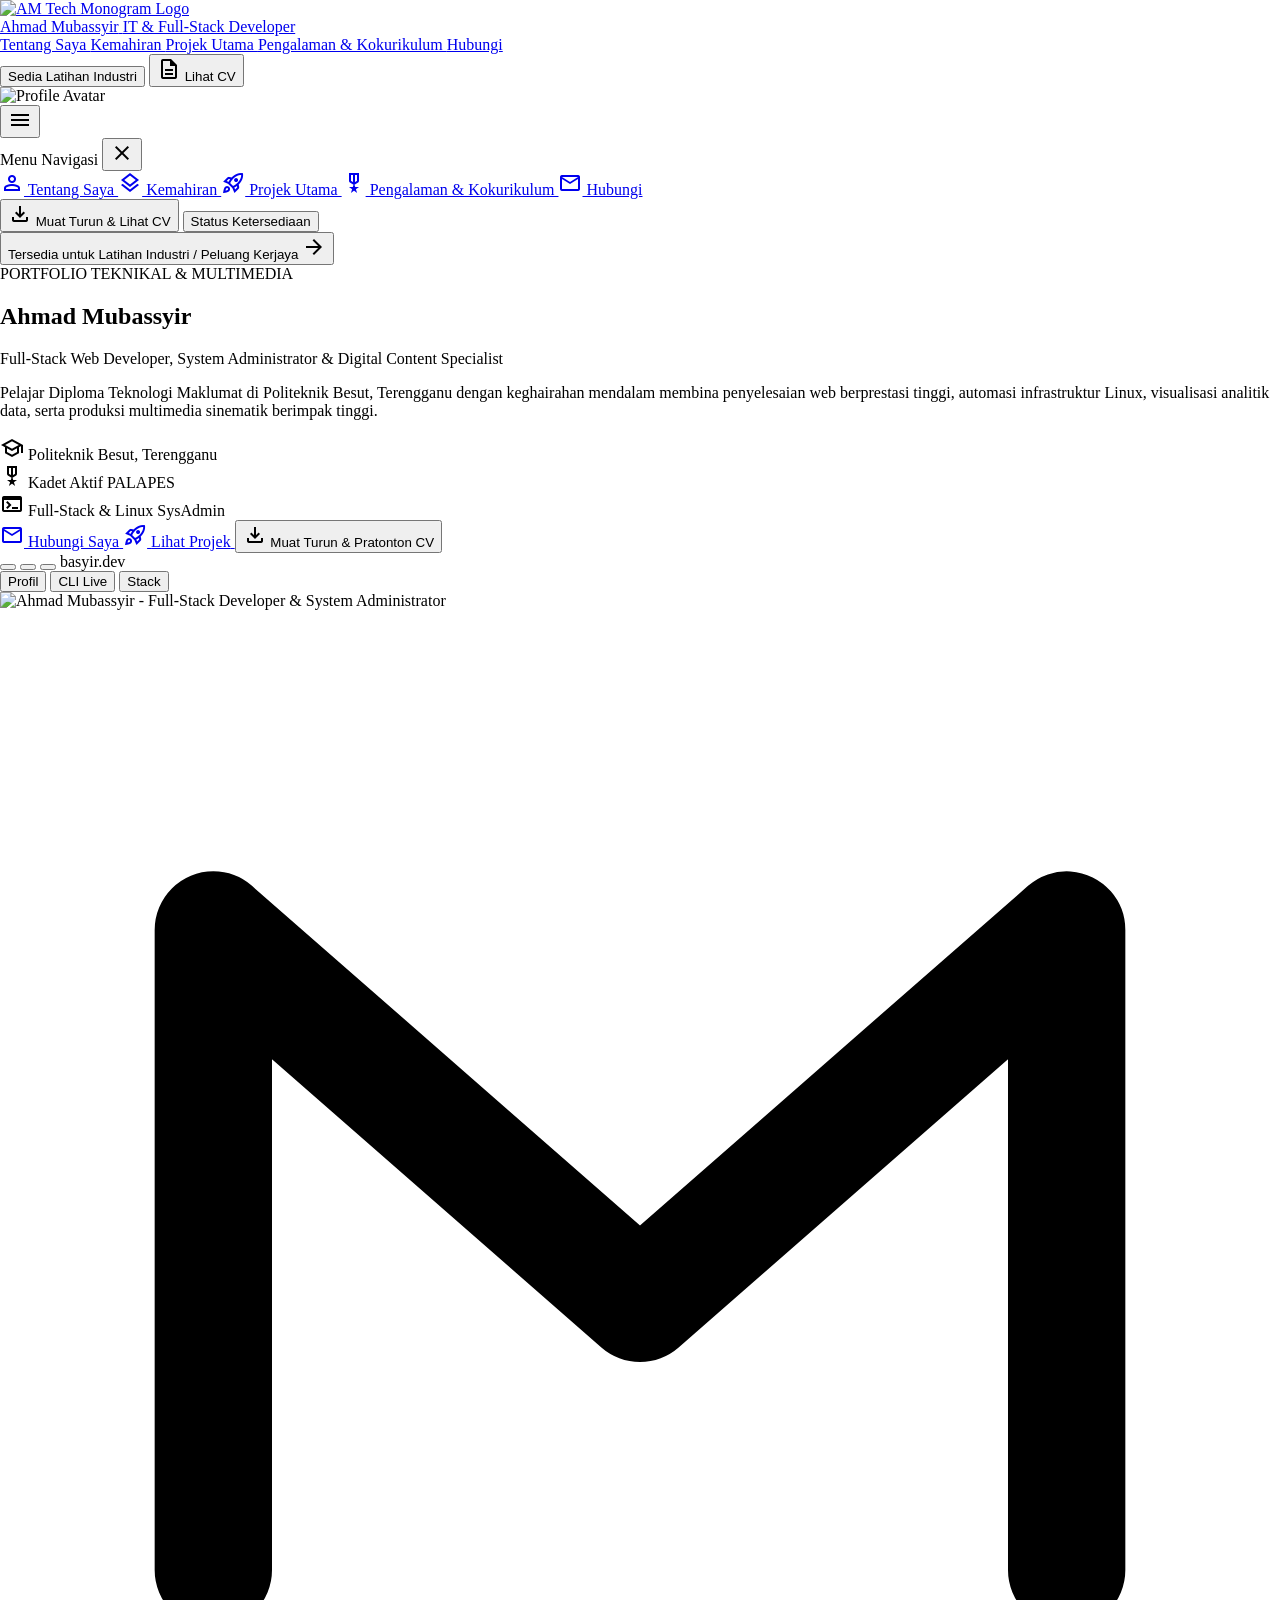
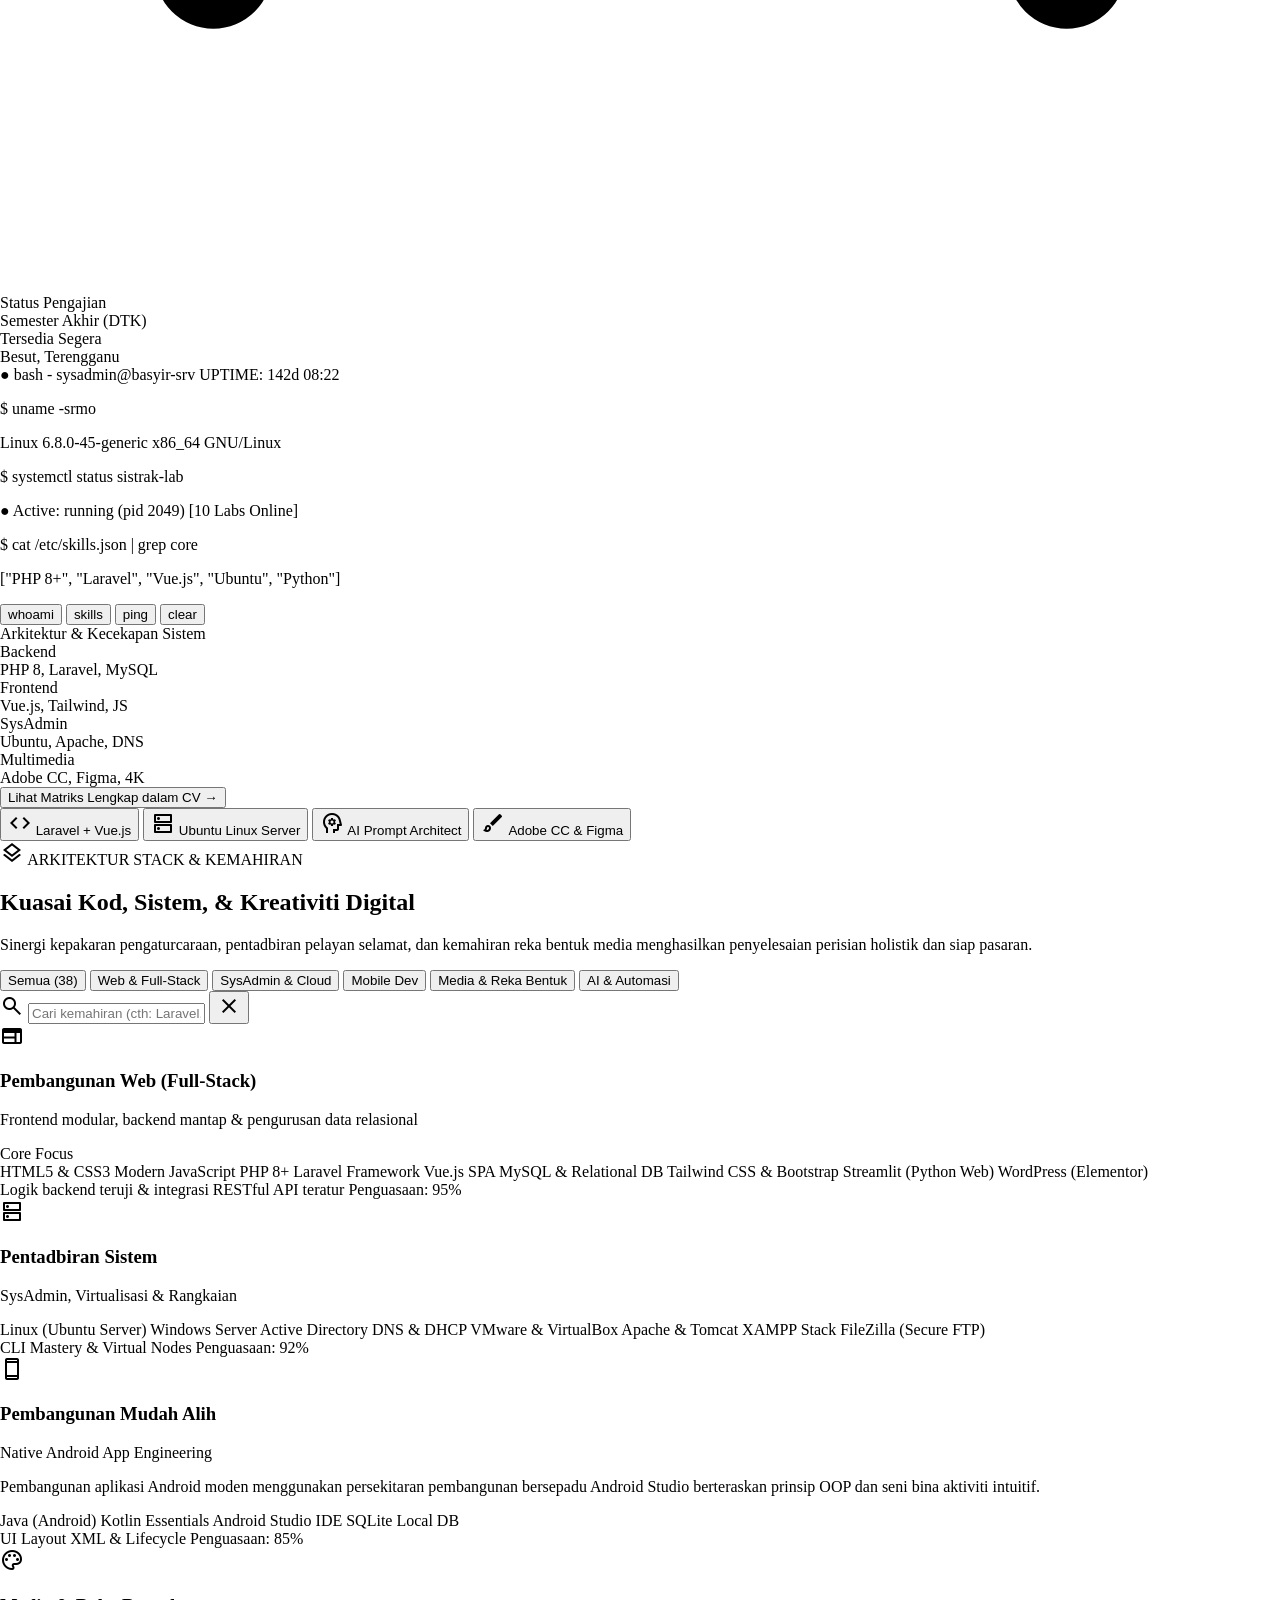
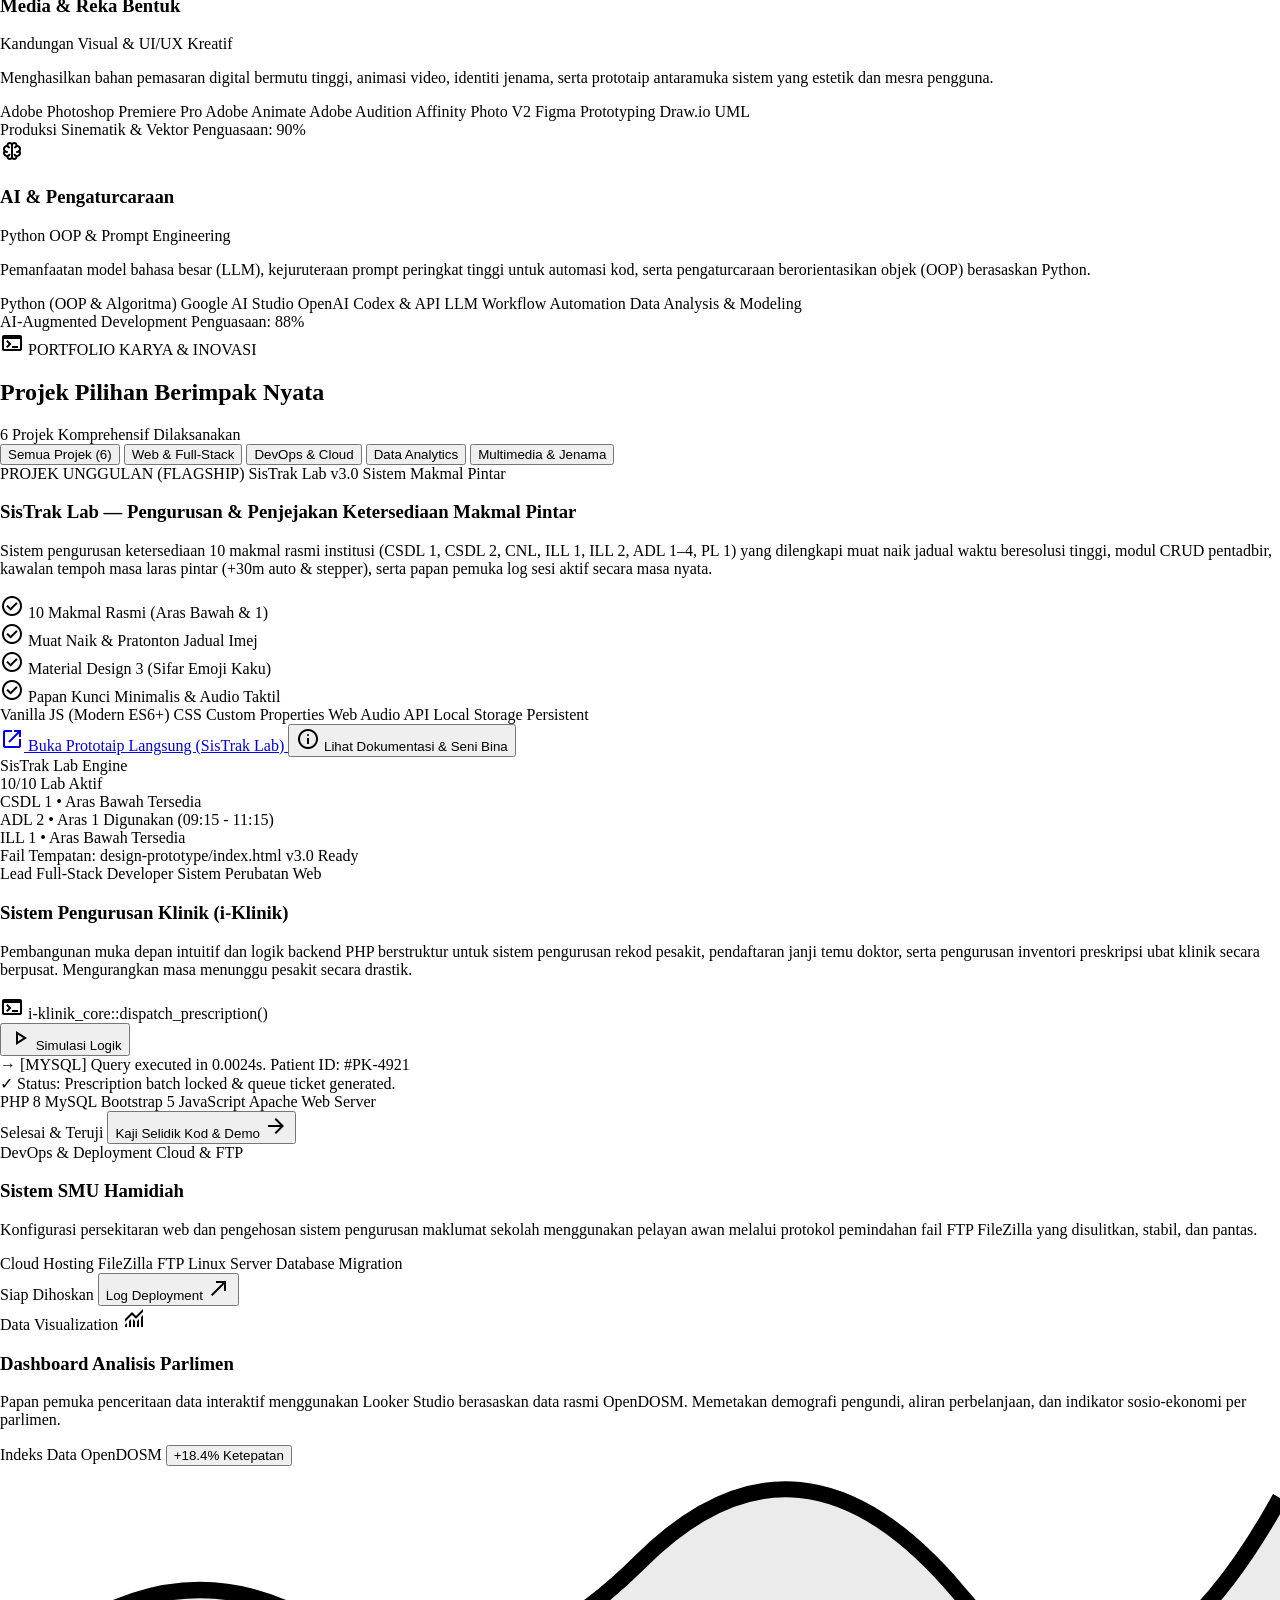
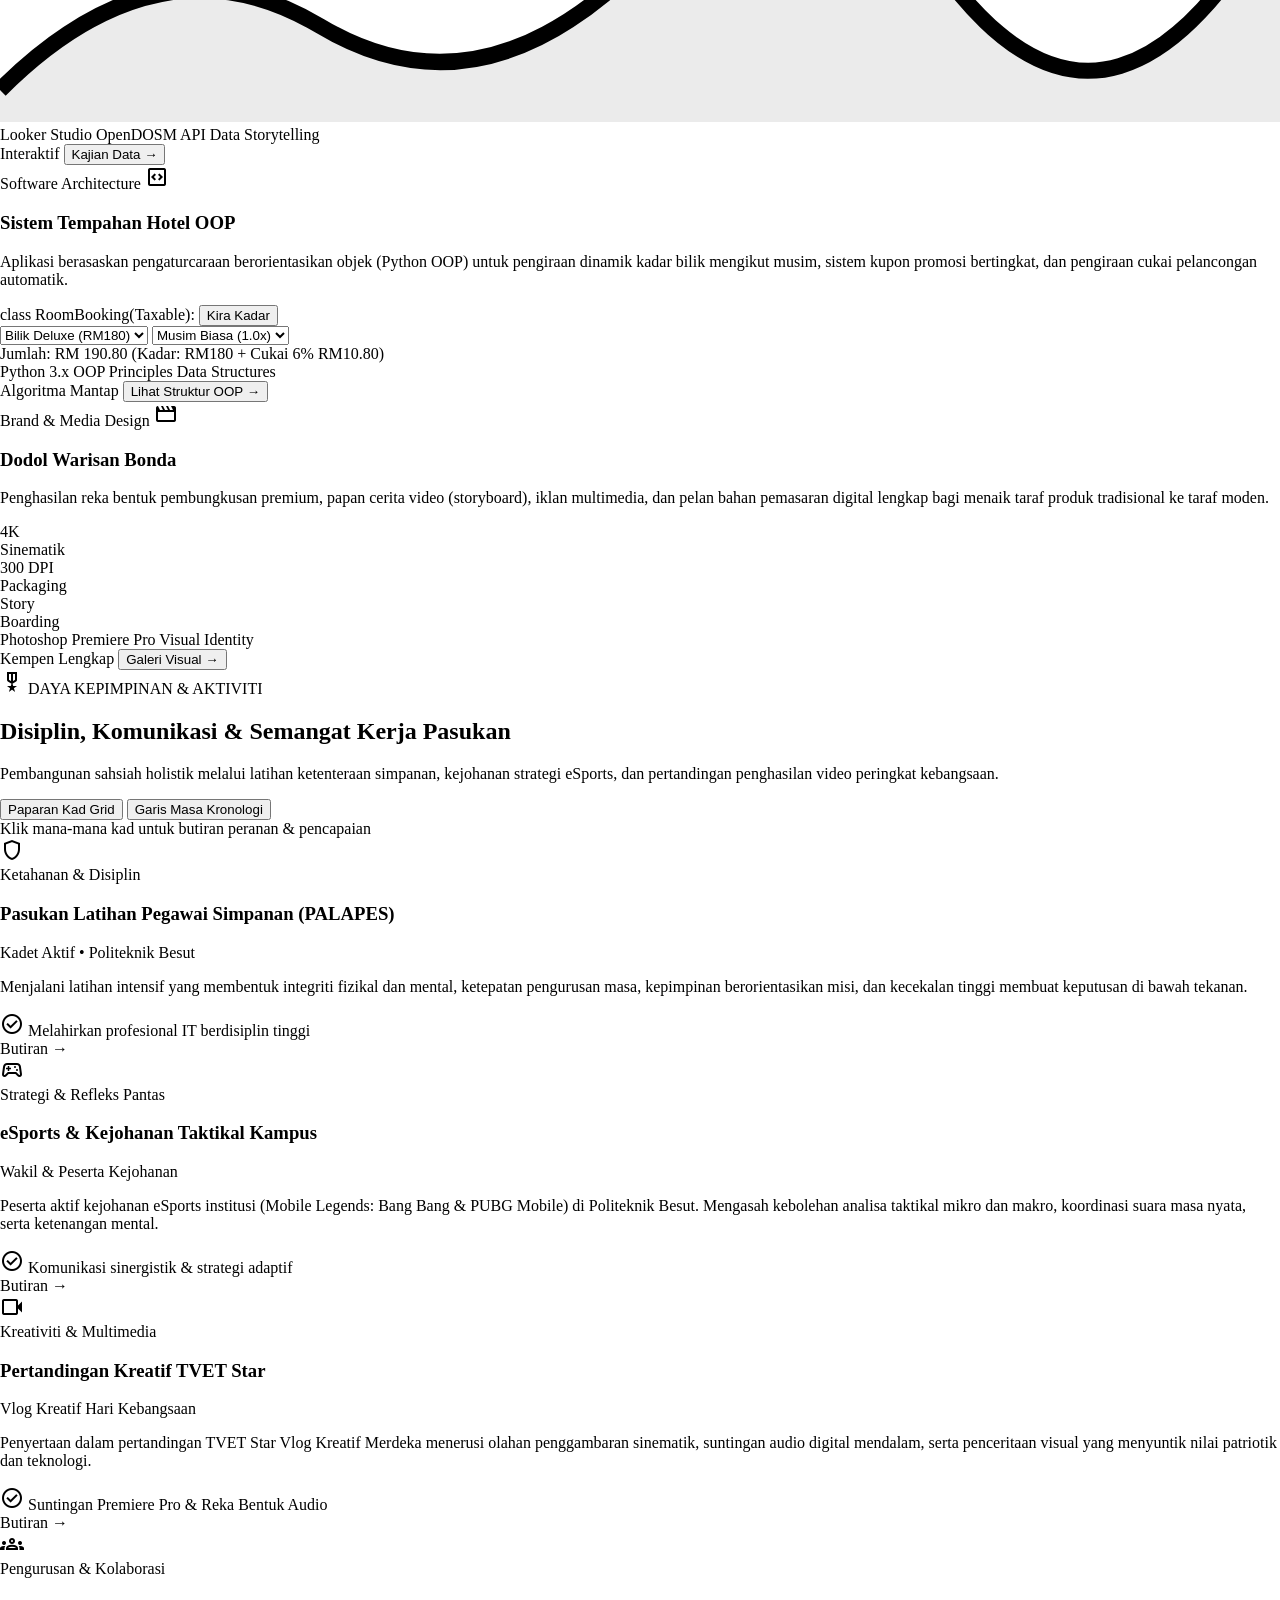
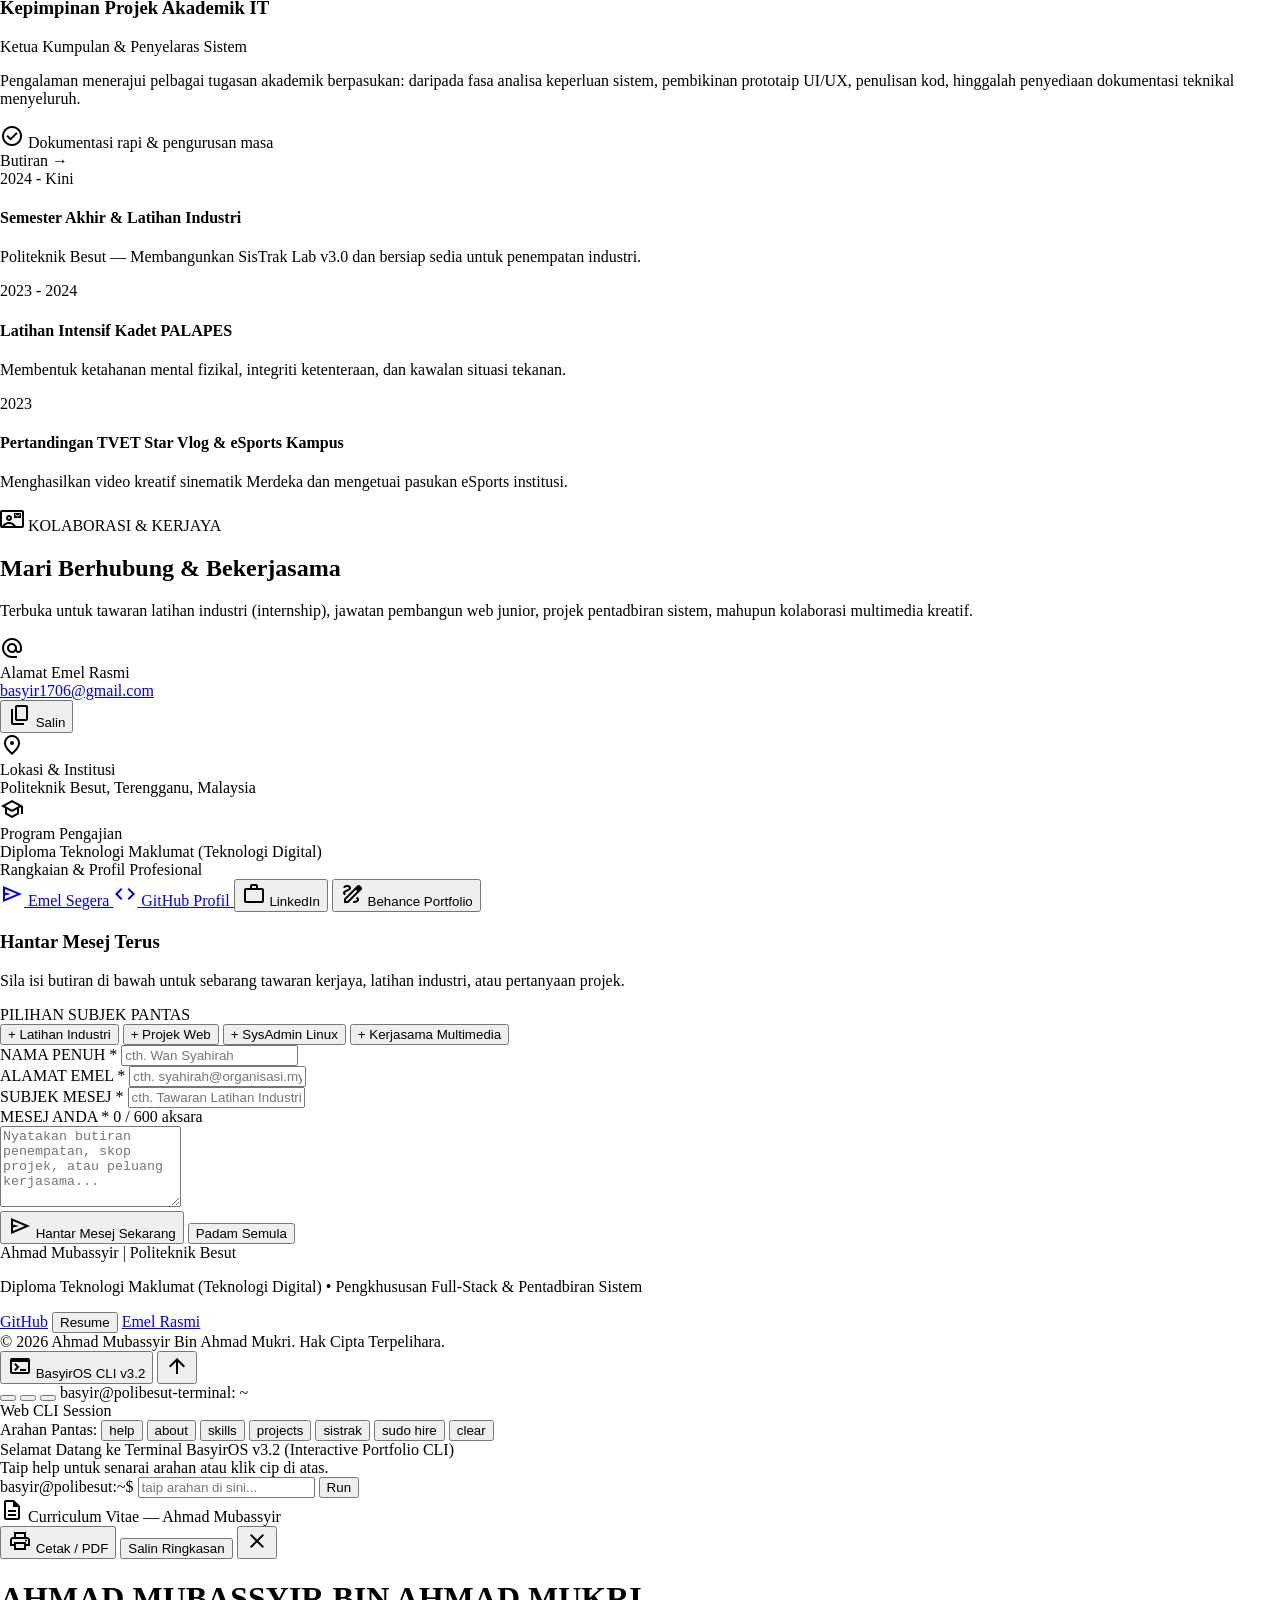
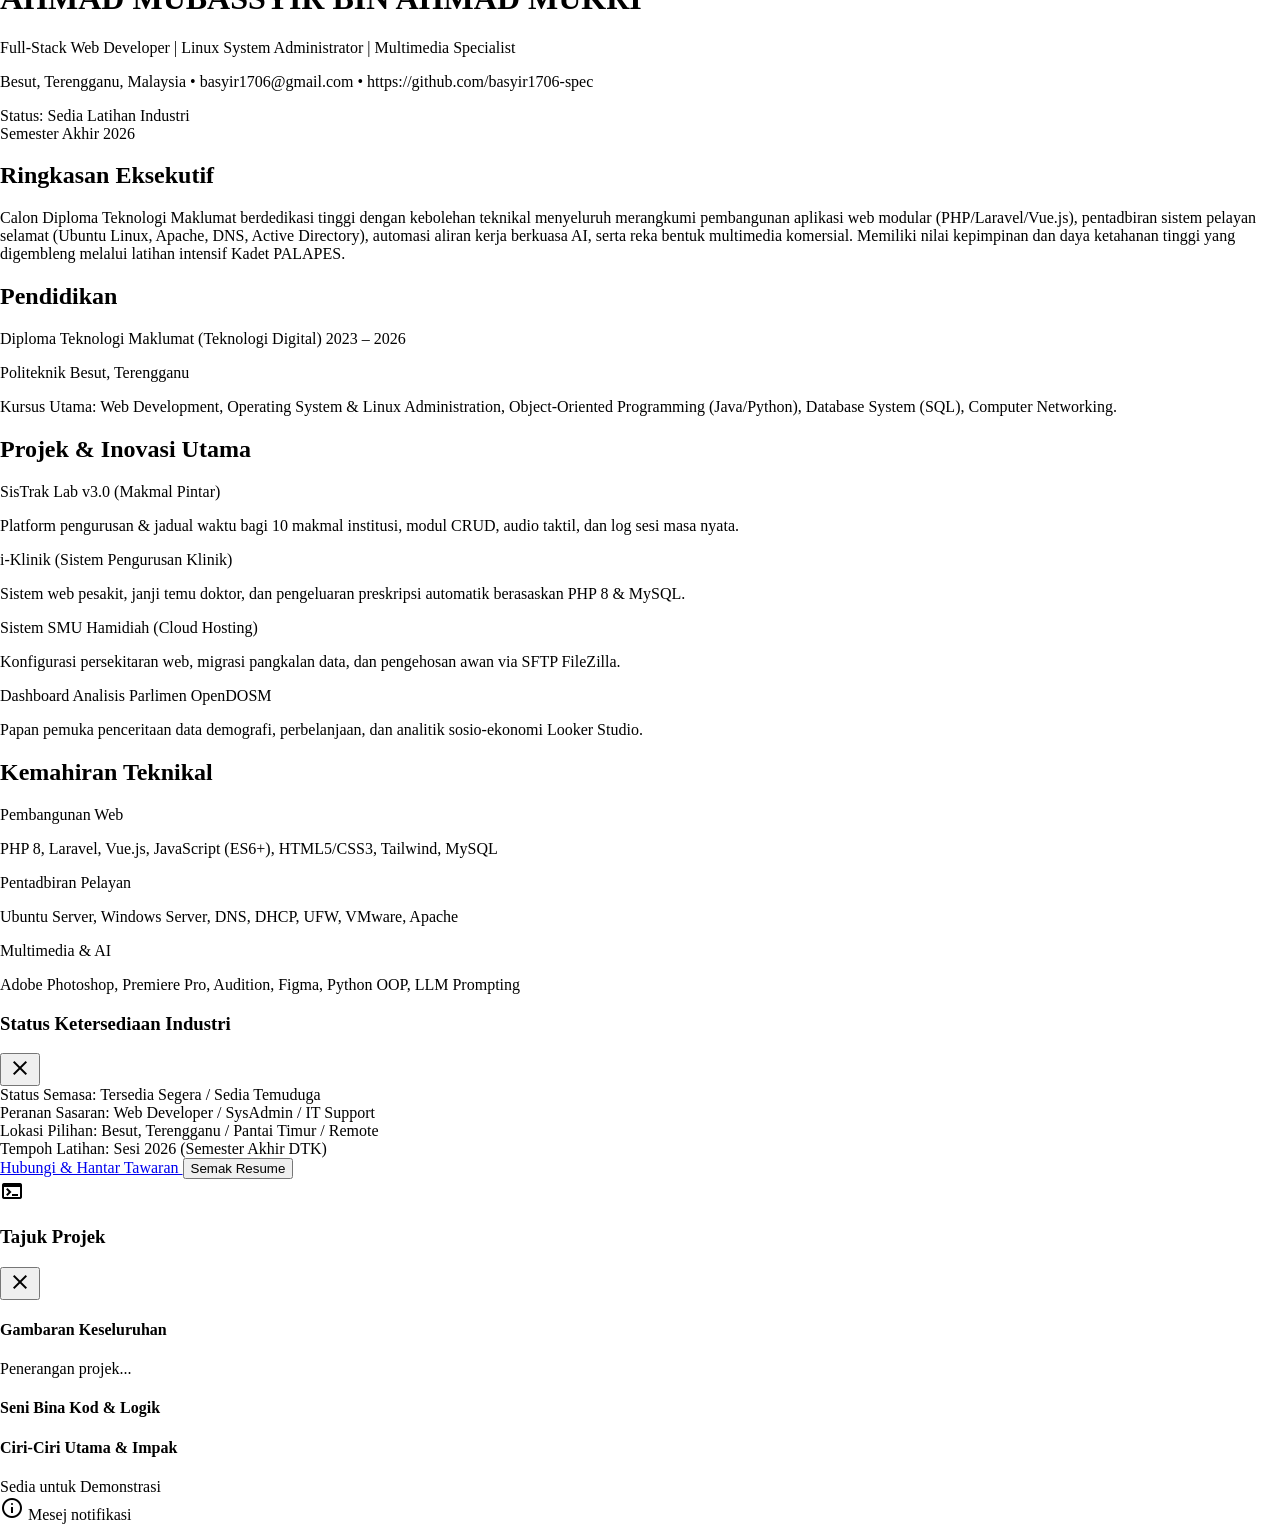
==== portfolio.html @ 47ab5aaa "feat(portfolio): lengkapkan reka bentuk interaktif portfolio.html, drawer mudah alih, terminal CLI B" ====
<!DOCTYPE html>
<html class="dark" lang="ms">
<head>
  <meta charset="utf-8">
  <meta content="width=device-width, initial-scale=1.0" name="viewport">
  <title>Ahmad Mubassyir — Portfolio Teknikal & Multimedia (Full-Stack & SysAdmin)</title>
  <meta name="description" content="Portfolio Ahmad Mubassyir - Pelajar Diploma Teknologi Maklumat di Politeknik Besut. Pembangun Web Full-Stack, Pentadbir Pelayan Linux, dan Pereka Media Digital.">

  <!-- Google Fonts -->
  <link href="https://fonts.googleapis.com" rel="preconnect">
  <link crossorigin="" href="https://fonts.gstatic.com" rel="preconnect">
  <link href="https://fonts.googleapis.com/css2?family=Inter:wght@300;400;500;600;700&family=JetBrains+Mono:wght@400;500;600;700&family=Plus+Jakarta+Sans:wght@500;600;700;800&display=swap" rel="stylesheet">
  <link href="https://fonts.googleapis.com/css2?family=Material+Symbols+Outlined:opsz,wght,FILL,GRAD@20..48,100..700,0..1,-50..200" rel="stylesheet">

  <style>
    @layer base {
      html, body {
        margin: 0;
        padding: 0;
        scroll-behavior: smooth;
      }
      body {
        overscroll-behavior-y: none;
      }
    }
    /* Custom Scrollbar */
    ::-webkit-scrollbar {
      width: 8px;
      height: 8px;
    }
    ::-webkit-scrollbar-track {
      background: #0e1321;
    }
    ::-webkit-scrollbar-thumb {
      background: #252a39;
      border-radius: 4px;
    }
    ::-webkit-scrollbar-thumb:hover {
      background: #4cd7f6;
    }
    /* Pulsing animations & glow effects */
    @keyframes subtlePulse {
      0%, 100% { opacity: 0.9; transform: scale(1); }
      50% { opacity: 1; transform: scale(1.02); }
    }
    .animate-glow {
      animation: subtlePulse 4s ease-in-out infinite;
    }
    /* Print Styles for CV Modal */
    @media print {
      body * {
        visibility: hidden !important;
      }
      #cvModal, #cvModal * {
        visibility: visible !important;
      }
      #cvModal {
        position: absolute !important;
        left: 0 !important;
        top: 0 !important;
        width: 100% !important;
        background: white !important;
        color: black !important;
        padding: 0 !important;
        display: block !important;
      }
      .no-print {
        display: none !important;
      }
    }
  </style>

  <!-- Tailwind CSS CDN -->
  <script src="https://cdn.tailwindcss.com"></script>
  <script id="tailwind-config">
    tailwind.config = {
      darkMode: "class",
      theme: {
        extend: {
          colors: {
            "on-surface": "#dee2f6",
            "on-tertiary-fixed-variant": "#2f2ebe",
            "on-background": "#dee2f6",
            "on-secondary-fixed-variant": "#005236",
            "on-primary-fixed": "#001f26",
            "surface-container-low": "#161b2a",
            "surface-bright": "#343948",
            "surface-tint": "#4cd7f6",
            "inverse-primary": "#00687a",
            "outline-variant": "#3d494c",
            "background": "#0e1321",
            "primary": "#4cd7f6",
            "on-primary-fixed-variant": "#004e5c",
            "on-surface-variant": "#bcc9cd",
            "surface-container": "#1a1f2e",
            "primary-container": "#06b6d4",
            "on-error": "#690005",
            "surface-container-lowest": "#090e1c",
            "tertiary-container": "#9a9dff",
            "secondary-fixed": "#6ffbbe",
            "surface-container-high": "#252a39",
            "surface-dim": "#0e1321",
            "tertiary-fixed-dim": "#c0c1ff",
            "on-secondary-container": "#00311f",
            "primary-fixed": "#acedff",
            "tertiary-fixed": "#e1e0ff",
            "on-tertiary-container": "#211cb4",
            "surface-container-highest": "#303444",
            "on-primary": "#003640",
            "surface": "#0e1321",
            "surface-variant": "#303444",
            "on-secondary": "#003824",
            "secondary": "#4edea3",
            "inverse-surface": "#dee2f6",
            "tertiary": "#c0c1ff",
            "secondary-fixed-dim": "#4edea3",
            "primary-fixed-dim": "#4cd7f6",
            "outline": "#869397",
            "error": "#ffb4ab",
            "secondary-container": "#00a572",
            "on-secondary-fixed": "#002113",
            "error-container": "#93000a",
            "on-tertiary-fixed": "#07006c",
            "on-primary-container": "#00424f",
            "inverse-on-surface": "#2b303f",
            "on-error-container": "#ffdad6",
            "on-tertiary": "#1000a9"
          },
          borderRadius: {
            "DEFAULT": "0.25rem",
            "lg": "0.5rem",
            "xl": "0.75rem",
            "full": "9999px"
          },
          spacing: {
            "gutter-mobile": "1rem",
            "space-lg": "1.5rem",
            "space-sm": "0.5rem",
            "space-xs": "0.25rem",
            "margin": "3rem",
            "margin-mobile": "1.25rem",
            "space-md": "1rem",
            "gutter": "1.5rem",
            "space-xl": "2.5rem"
          },
          fontFamily: {
            "display-hero": ["Plus Jakarta Sans", "sans-serif"],
            "code-badge": ["JetBrains Mono", "monospace"],
            "body-lg": ["Inter", "sans-serif"],
            "headline-sm": ["Plus Jakarta Sans", "sans-serif"],
            "label-caps": ["JetBrains Mono", "monospace"],
            "code-inline": ["JetBrains Mono", "monospace"],
            "headline-lg": ["Plus Jakarta Sans", "sans-serif"],
            "headline-md": ["Plus Jakarta Sans", "sans-serif"],
            "display-hero-mobile": ["Plus Jakarta Sans", "sans-serif"],
            "body-md": ["Inter", "sans-serif"],
            "body-sm": ["Inter", "sans-serif"],
            "headline-lg-mobile": ["Plus Jakarta Sans", "sans-serif"]
          },
          fontSize: {
            "display-hero": ["56px", { "lineHeight": "64px", "letterSpacing": "-0.03em", "fontWeight": "800" }],
            "code-badge": ["12px", { "lineHeight": "16px", "letterSpacing": "0.02em", "fontWeight": "500" }],
            "body-lg": ["18px", { "lineHeight": "28px", "letterSpacing": "-0.01em", "fontWeight": "400" }],
            "headline-sm": ["20px", { "lineHeight": "28px", "letterSpacing": "-0.01em", "fontWeight": "600" }],
            "label-caps": ["11px", { "lineHeight": "16px", "letterSpacing": "0.08em", "fontWeight": "600" }],
            "code-inline": ["13px", { "lineHeight": "20px", "letterSpacing": "0em", "fontWeight": "400" }],
            "headline-lg": ["40px", { "lineHeight": "48px", "letterSpacing": "-0.02em", "fontWeight": "700" }],
            "headline-md": ["28px", { "lineHeight": "36px", "letterSpacing": "-0.015em", "fontWeight": "600" }],
            "display-hero-mobile": ["36px", { "lineHeight": "44px", "letterSpacing": "-0.025em", "fontWeight": "800" }],
            "body-md": ["15px", { "lineHeight": "24px", "letterSpacing": "0em", "fontWeight": "400" }],
            "body-sm": ["13px", { "lineHeight": "20px", "letterSpacing": "0.005em", "fontWeight": "400" }],
            "headline-lg-mobile": ["28px", { "lineHeight": "36px", "letterSpacing": "-0.02em", "fontWeight": "700" }]
          }
        }
      }
    };
  </script>
</head>

<body class="bg-background font-body-md text-on-surface antialiased selection:bg-primary/30 selection:text-primary-fixed">

  <!-- ══════════════════════════════════════════════════════════════════
       1. FIXED MODERN TOP NAVIGATION BAR
  ══════════════════════════════════════════════════════════════════ -->
  <header class="fixed top-0 left-0 right-0 z-50 bg-surface-container-lowest/85 backdrop-blur-xl border-b border-surface-container-high/60 shadow-lg shadow-black/20 transition-all duration-300">
    <div class="h-20 max-w-7xl mx-auto px-gutter flex items-center justify-between gap-space-md">
      
      <!-- Brand & Name Lockup -->
      <a href="#tentang-saya" class="flex items-center gap-space-md min-w-0 group cursor-pointer focus:outline-none">
        <div class="relative w-10 h-10 rounded-xl bg-surface-container flex items-center justify-center border border-primary/30 group-hover:border-primary transition-all duration-300 shadow-md">
          <img alt="AM Tech Monogram Logo" class="h-7 w-auto object-contain transition-transform group-hover:scale-105" src="https://lh3.googleusercontent.com/aida/[base64]">
        </div>
        <div class="flex flex-col truncate">
          <span class="font-headline-sm text-headline-sm text-on-surface group-hover:text-primary transition-colors truncate">Ahmad Mubassyir</span>
          <span class="font-code-badge text-code-badge text-primary truncate flex items-center gap-1.5">
            <span class="w-1.5 h-1.5 rounded-full bg-secondary animate-ping"></span>
            IT &amp; Full-Stack Developer
          </span>
        </div>
      </a>

      <!-- Desktop Navigation Menu (With Active Highlighting & Smooth Scrolling) -->
      <nav id="desktopNav" class="hidden xl:flex items-center gap-2 p-1.5 bg-surface-container/60 rounded-xl border border-surface-container-high">
        <a class="nav-item px-3.5 py-1.5 rounded-lg text-body-sm font-semibold transition-all bg-primary-container text-on-primary-container" data-section="tentang-saya" href="#tentang-saya">
          Tentang Saya
        </a>
        <a class="nav-item px-3.5 py-1.5 rounded-lg text-body-sm font-medium transition-all text-on-surface-variant hover:text-on-surface" data-section="kemahiran" href="#kemahiran">
          Kemahiran
        </a>
        <a class="nav-item px-3.5 py-1.5 rounded-lg text-body-sm font-medium transition-all text-on-surface-variant hover:text-on-surface" data-section="projek-utama" href="#projek-utama">
          Projek Utama
        </a>
        <a class="nav-item px-3.5 py-1.5 rounded-lg text-body-sm font-medium transition-all text-on-surface-variant hover:text-on-surface" data-section="kokurikulum-dan-pengalaman" href="#kokurikulum-dan-pengalaman">
          Pengalaman &amp; Kokurikulum
        </a>
        <a class="nav-item px-3.5 py-1.5 rounded-lg text-body-sm font-medium transition-all text-on-surface-variant hover:text-on-surface" data-section="hubungi" href="#hubungi">
          Hubungi
        </a>
      </nav>

      <!-- Right Header Actions (Status pill + Resume button + Avatar + Mobile Toggle) -->
      <div class="flex items-center gap-3">
        <!-- Interactive Availability Status Button -->
        <button onclick="openAvailabilityModal()" class="hidden md:inline-flex items-center gap-2 px-3 py-1.5 rounded-full bg-surface-container-high/90 hover:bg-surface-container border border-secondary/20 hover:border-secondary/50 text-secondary font-code-badge text-code-badge transition-all cursor-pointer shadow-sm" title="Klik untuk status ketersediaan">
          <span class="relative flex h-2 w-2">
            <span class="animate-ping absolute inline-flex h-full w-full rounded-full bg-secondary opacity-75"></span>
            <span class="relative inline-flex rounded-full h-2 w-2 bg-secondary"></span>
          </span>
          <span class="tracking-tight">Sedia Latihan Industri</span>
        </button>

        <!-- View Interactive CV Button -->
        <button onclick="openCvModal()" class="hidden sm:inline-flex items-center gap-1.5 px-3.5 py-1.5 rounded-xl bg-primary/10 hover:bg-primary/20 text-primary border border-primary/30 hover:border-primary font-code-badge text-code-badge font-semibold transition-all cursor-pointer">
          <span class="material-symbols-outlined text-base">description</span>
          <span>Lihat CV</span>
        </button>

        <!-- Avatar Ring -->
        <div class="relative cursor-pointer" onclick="openAvailabilityModal()" title="Profil Ahmad Mubassyir">
          <img alt="Profile Avatar" class="w-9 h-9 rounded-full object-cover ring-2 ring-primary/40 hover:ring-primary transition-all" src="https://lh3.googleusercontent.com/aida-public/[base64]">
          <span class="absolute bottom-0 right-0 w-2.5 h-2.5 rounded-full bg-secondary ring-2 ring-surface-container-lowest"></span>
        </div>

        <!-- Mobile Hamburger Button -->
        <button id="mobileMenuToggle" onclick="toggleMobileMenu()" aria-label="Buka Menu Navigasi" class="xl:hidden p-2 rounded-xl bg-surface-container text-on-surface hover:text-primary transition-colors border border-surface-container-high focus:outline-none cursor-pointer">
          <span class="material-symbols-outlined text-2xl" id="menuIcon">menu</span>
        </button>
      </div>

    </div>
  </header>

  <!-- ══════════════════════════════════════════════════════════════════
       MOBILE NAVIGATION DRAWER (Slide-in with Blur Backdrop)
  ══════════════════════════════════════════════════════════════════ -->
  <div id="mobileDrawerBackdrop" onclick="toggleMobileMenu()" class="fixed inset-0 z-40 bg-black/70 backdrop-blur-sm hidden opacity-0 transition-opacity duration-300 xl:hidden"></div>
  <div id="mobileDrawer" class="fixed top-20 right-0 bottom-0 w-72 z-40 bg-surface-container-low border-l border-surface-container-high p-6 flex flex-col justify-between transform translate-x-full transition-transform duration-300 xl:hidden shadow-2xl">
    <div class="flex flex-col gap-4">
      <div class="flex items-center justify-between pb-3 border-b border-surface-container-high">
        <span class="font-label-caps text-label-caps text-primary tracking-wider uppercase">Menu Navigasi</span>
        <button onclick="toggleMobileMenu()" class="p-1 rounded-lg text-on-surface-variant hover:text-on-surface cursor-pointer">
          <span class="material-symbols-outlined text-xl">close</span>
        </button>
      </div>
      <nav class="flex flex-col gap-2">
        <a onclick="toggleMobileMenu()" href="#tentang-saya" class="px-4 py-3 rounded-xl hover:bg-surface-container text-body-md font-medium text-on-surface flex items-center gap-3 transition-colors">
          <span class="material-symbols-outlined text-primary text-xl">person</span>
          Tentang Saya
        </a>
        <a onclick="toggleMobileMenu()" href="#kemahiran" class="px-4 py-3 rounded-xl hover:bg-surface-container text-body-md font-medium text-on-surface flex items-center gap-3 transition-colors">
          <span class="material-symbols-outlined text-secondary text-xl">layers</span>
          Kemahiran
        </a>
        <a onclick="toggleMobileMenu()" href="#projek-utama" class="px-4 py-3 rounded-xl hover:bg-surface-container text-body-md font-medium text-on-surface flex items-center gap-3 transition-colors">
          <span class="material-symbols-outlined text-primary text-xl">rocket_launch</span>
          Projek Utama
        </a>
        <a onclick="toggleMobileMenu()" href="#kokurikulum-dan-pengalaman" class="px-4 py-3 rounded-xl hover:bg-surface-container text-body-md font-medium text-on-surface flex items-center gap-3 transition-colors">
          <span class="material-symbols-outlined text-tertiary text-xl">military_tech</span>
          Pengalaman &amp; Kokurikulum
        </a>
        <a onclick="toggleMobileMenu()" href="#hubungi" class="px-4 py-3 rounded-xl hover:bg-surface-container text-body-md font-medium text-on-surface flex items-center gap-3 transition-colors">
          <span class="material-symbols-outlined text-primary text-xl">mail</span>
          Hubungi
        </a>
      </nav>
    </div>

    <!-- Mobile Drawer Bottom Info & Actions -->
    <div class="pt-4 border-t border-surface-container-high flex flex-col gap-3">
      <button onclick="openCvModal(); toggleMobileMenu();" class="w-full py-3 rounded-xl bg-primary text-on-primary font-code-badge text-code-badge font-bold flex items-center justify-center gap-2 shadow-md cursor-pointer">
        <span class="material-symbols-outlined text-lg">download</span>
        <span>Muat Turun &amp; Lihat CV</span>
      </button>
      <button onclick="openAvailabilityModal(); toggleMobileMenu();" class="w-full py-2.5 rounded-xl bg-surface-container text-secondary font-code-badge text-code-badge flex items-center justify-center gap-2 border border-secondary/20 cursor-pointer">
        <span class="w-2 h-2 rounded-full bg-secondary"></span>
        <span>Status Ketersediaan</span>
      </button>
    </div>
  </div>

  <main class="w-full pt-20 bg-background min-h-screen">
    <div class="flex flex-col w-full text-on-surface">

      <!-- ══════════════════════════════════════════════════════════════════
           2. HERO SECTION (#tentang-saya)
      ══════════════════════════════════════════════════════════════════ -->
      <section id="tentang-saya" class="relative w-full overflow-hidden pt-8 pb-16 lg:py-20">
        <!-- Ambient Glowing Orbs -->
        <div class="absolute -top-40 left-1/2 -translate-x-1/2 w-[720px] h-[360px] bg-primary/15 blur-[130px] rounded-full pointer-events-none -z-10"></div>
        <div class="absolute top-80 -left-20 w-[420px] h-[420px] bg-tertiary-container/10 blur-[140px] rounded-full pointer-events-none -z-10"></div>
        <div class="absolute top-96 -right-20 w-[400px] h-[400px] bg-secondary-container/10 blur-[140px] rounded-full pointer-events-none -z-10"></div>

        <div class="max-w-7xl mx-auto px-gutter w-full">
          <div class="grid grid-cols-1 lg:grid-cols-12 gap-12 lg:gap-8 items-center">
            
            <!-- Left Hero Column (Text + Badges + CTAs) -->
            <div class="lg:col-span-7 flex flex-col items-start gap-space-lg">
              
              <!-- Live Status Indicator Pill (Clickable Modal Trigger) -->
              <button onclick="openAvailabilityModal()" class="inline-flex items-center gap-2.5 px-4 py-2 rounded-full bg-surface-container-high/90 hover:bg-surface-container text-secondary font-code-badge text-code-badge shadow-[0_2px_12px_rgba(0,0,0,0.25)] border border-secondary/30 hover:border-secondary transition-all cursor-pointer group">
                <span class="relative flex h-2.5 w-2.5">
                  <span class="animate-ping absolute inline-flex h-full w-full rounded-full bg-secondary opacity-75"></span>
                  <span class="relative inline-flex rounded-full h-2.5 w-2.5 bg-secondary"></span>
                </span>
                <span class="tracking-wide">Tersedia untuk Latihan Industri / Peluang Kerjaya</span>
                <span class="material-symbols-outlined text-sm group-hover:translate-x-0.5 transition-transform">arrow_forward</span>
              </button>

              <!-- Main Typographic Lockup -->
              <div class="flex flex-col gap-space-xs">
                <div class="font-label-caps text-label-caps uppercase tracking-widest text-primary font-semibold flex items-center gap-2">
                  <span>PORTFOLIO TEKNIKAL &amp; MULTIMEDIA</span>
                  <span class="w-8 h-[2px] bg-primary/40 rounded-full inline-block"></span>
                </div>
                <h1 class="font-display-hero text-display-hero-mobile md:text-display-hero text-on-surface tracking-tight leading-none mt-1">
                  Ahmad <span class="text-transparent bg-clip-text bg-gradient-to-r from-primary via-primary-fixed to-secondary">Mubassyir</span>
                </h1>
                <p class="font-headline-sm text-headline-sm text-on-surface-variant font-medium mt-1">
                  Full-Stack Web Developer, System Administrator &amp; Digital Content Specialist
                </p>
              </div>

              <!-- Bio Paragraph -->
              <p class="font-body-lg text-body-md md:text-body-lg text-on-surface-variant/90 max-w-2xl leading-relaxed">
                Pelajar Diploma Teknologi Maklumat di Politeknik Besut, Terengganu dengan keghairahan mendalam membina penyelesaian web berprestasi tinggi, automasi infrastruktur Linux, visualisasi analitik data, serta produksi multimedia sinematik berimpak tinggi.
              </p>

              <!-- Core Academic & Discipline Badges -->
              <div class="flex flex-wrap gap-2.5 pt-1">
                <div class="flex items-center gap-2 px-3 py-1.5 rounded-lg bg-surface-container text-on-surface font-code-badge text-code-badge border border-surface-container-high">
                  <span class="material-symbols-outlined text-primary text-base">school</span>
                  <span>Politeknik Besut, Terengganu</span>
                </div>
                <div class="flex items-center gap-2 px-3 py-1.5 rounded-lg bg-surface-container text-on-surface font-code-badge text-code-badge border border-surface-container-high">
                  <span class="material-symbols-outlined text-secondary text-base">military_tech</span>
                  <span>Kadet Aktif PALAPES</span>
                </div>
                <div class="flex items-center gap-2 px-3 py-1.5 rounded-lg bg-surface-container text-on-surface font-code-badge text-code-badge border border-surface-container-high">
                  <span class="material-symbols-outlined text-tertiary-container text-base">terminal</span>
                  <span>Full-Stack &amp; Linux SysAdmin</span>
                </div>
              </div>

              <!-- Interactive Action Buttons (CTAs) -->
              <div class="flex flex-wrap items-center gap-4 pt-2 w-full sm:w-auto">
                <a class="inline-flex items-center justify-center gap-2 px-6 py-3.5 rounded-xl bg-primary text-on-primary font-code-badge text-code-badge font-semibold transition-all hover:bg-primary-fixed hover:shadow-[0_0_24px_rgba(76,215,246,0.4)] active:scale-95" href="#hubungi">
                  <span class="material-symbols-outlined text-lg">mail</span>
                  <span>Hubungi Saya</span>
                </a>
                <a class="inline-flex items-center justify-center gap-2 px-6 py-3.5 rounded-xl bg-surface-container-high text-on-surface font-code-badge text-code-badge transition-all hover:bg-surface-bright active:scale-95 border border-surface-container-highest" href="#projek-utama">
                  <span class="material-symbols-outlined text-lg">rocket_launch</span>
                  <span>Lihat Projek</span>
                </a>
                <button onclick="openCvModal()" class="inline-flex items-center justify-center gap-2 px-5 py-3.5 rounded-xl bg-surface-container text-on-surface-variant hover:text-primary font-code-badge text-code-badge transition-all border border-surface-container-high hover:border-primary/40 active:scale-95 cursor-pointer">
                  <span class="material-symbols-outlined text-lg">download</span>
                  <span>Muat Turun &amp; Pratonton CV</span>
                </button>
              </div>

            </div>

            <!-- Right Hero Column (Interactive Tech Card Deck with 3-Mode Switcher) -->
            <div class="lg:col-span-5 flex justify-center lg:justify-end relative">
              <div class="relative w-full max-w-md rounded-2xl bg-surface-container-low p-4 shadow-2xl shadow-black/70 border border-surface-container-high">
                
                <!-- Card Header with Simulated OS Window Buttons & Mode Tabs -->
                <div class="flex items-center justify-between px-3 py-2 bg-surface-container rounded-xl mb-3 border border-surface-container-high">
                  <div class="flex items-center gap-1.5">
                    <button onclick="showToast('Tetingkap dikunci', 'info')" class="w-3 h-3 rounded-full bg-error/80 hover:opacity-100 transition-opacity cursor-pointer" title="Tutup"></button>
                    <button onclick="resetHeroCard()" class="w-3 h-3 rounded-full bg-secondary-container/80 hover:opacity-100 transition-opacity cursor-pointer" title="Muat Semula"></button>
                    <button onclick="openCvModal()" class="w-3 h-3 rounded-full bg-primary/80 hover:opacity-100 transition-opacity cursor-pointer" title="Maklumat Penuh"></button>
                    <span class="font-code-inline text-code-inline text-on-surface-variant/80 ml-2">basyir.dev</span>
                  </div>

                  <!-- 3 Switchable View Tabs inside Card -->
                  <div class="flex items-center gap-1 bg-surface-container-lowest p-1 rounded-lg border border-surface-container-high font-code-badge text-[11px]">
                    <button id="heroTabPhotoBtn" onclick="switchHeroTab('photo')" class="px-2 py-1 rounded bg-primary/20 text-primary font-semibold transition-all cursor-pointer">
                      Profil
                    </button>
                    <button id="heroTabTerminalBtn" onclick="switchHeroTab('terminal')" class="px-2 py-1 rounded text-on-surface-variant hover:text-on-surface transition-all cursor-pointer">
                      CLI Live
                    </button>
                    <button id="heroTabMatrixBtn" onclick="switchHeroTab('matrix')" class="px-2 py-1 rounded text-on-surface-variant hover:text-on-surface transition-all cursor-pointer">
                      Stack
                    </button>
                  </div>
                </div>

                <!-- Pane 1: Main Portrait Frame View -->
                <div id="heroPanePhoto" class="relative rounded-xl overflow-hidden aspect-square bg-surface-container-lowest border border-surface-container-high transition-all duration-300">
                  <img alt="Ahmad Mubassyir - Full-Stack Developer &amp; System Administrator" class="w-full h-full object-cover object-center" src="https://lh3.googleusercontent.com/aida-public/[base64]">
                  
                  <!-- Subtle Cyber Scrim Gradient -->
                  <div class="absolute inset-0 bg-gradient-to-t from-surface-container-lowest via-surface-container-lowest/30 to-transparent"></div>
                  
                  <!-- Monogram Tech Watermark Corner -->
                  <div class="absolute top-3 right-3 p-2 rounded-lg bg-surface-container-lowest/80 backdrop-blur-md border border-surface-container-high/60">
                    <svg class="w-6 h-6 text-primary" fill="none" stroke="currentColor" stroke-linecap="round" stroke-linejoin="round" stroke-width="2.2" viewBox="0 0 24 24">
                      <path d="M4 18V6l8 7 8-7v12"></path>
                    </svg>
                  </div>

                  <!-- Live Stat Strip over Image base -->
                  <div class="absolute bottom-3 left-3 right-3 p-3 rounded-xl bg-surface-container/90 backdrop-blur-md border border-surface-container-high flex items-center justify-between">
                    <div>
                      <div class="font-code-badge text-code-badge text-on-surface-variant">Status Pengajian</div>
                      <div class="font-headline-sm text-headline-sm text-on-surface leading-none mt-0.5">Semester Akhir (DTK)</div>
                    </div>
                    <div class="text-right">
                      <div class="font-code-badge text-code-badge text-secondary font-semibold">Tersedia Segera</div>
                      <div class="font-code-inline text-code-inline text-primary">Besut, Terengganu</div>
                    </div>
                  </div>
                </div>

                <!-- Pane 2: Live SysAdmin Mini CLI Terminal View (Hidden by default) -->
                <div id="heroPaneTerminal" class="hidden rounded-xl p-4 aspect-square bg-surface-container-lowest border border-surface-container-high font-code-inline text-xs flex flex-col justify-between overflow-y-auto">
                  <div class="flex flex-col gap-2">
                    <div class="text-on-surface-variant flex items-center justify-between border-b border-surface-container-high pb-2">
                      <span class="text-secondary font-bold">● bash - sysadmin@basyir-srv</span>
                      <span class="text-[10px] text-on-surface-variant/70">UPTIME: 142d 08:22</span>
                    </div>
                    <div class="text-on-surface-variant/90 space-y-1 pt-1">
                      <p><span class="text-primary">$</span> uname -srmo</p>
                      <p class="text-secondary pl-2">Linux 6.8.0-45-generic x86_64 GNU/Linux</p>
                      <p><span class="text-primary">$</span> systemctl status sistrak-lab</p>
                      <p class="text-secondary pl-2">● Active: running (pid 2049) [10 Labs Online]</p>
                      <p><span class="text-primary">$</span> cat /etc/skills.json | grep core</p>
                      <p class="text-primary pl-2">["PHP 8+", "Laravel", "Vue.js", "Ubuntu", "Python"]</p>
                    </div>
                  </div>

                  <!-- Quick Interactive Command Buttons -->
                  <div class="pt-3 border-t border-surface-container-high flex flex-wrap gap-1.5">
                    <button onclick="runHeroMiniCommand('whoami')" class="px-2 py-1 rounded bg-surface-container hover:bg-primary/20 text-primary text-[11px] font-code-badge cursor-pointer">whoami</button>
                    <button onclick="runHeroMiniCommand('skills')" class="px-2 py-1 rounded bg-surface-container hover:bg-secondary/20 text-secondary text-[11px] font-code-badge cursor-pointer">skills</button>
                    <button onclick="runHeroMiniCommand('ping')" class="px-2 py-1 rounded bg-surface-container hover:bg-tertiary/20 text-tertiary text-[11px] font-code-badge cursor-pointer">ping</button>
                    <button onclick="runHeroMiniCommand('clear')" class="px-2 py-1 rounded bg-surface-container hover:bg-error/20 text-error text-[11px] font-code-badge cursor-pointer">clear</button>
                  </div>
                </div>

                <!-- Pane 3: Tech Matrix Grid View (Hidden by default) -->
                <div id="heroPaneMatrix" class="hidden rounded-xl p-4 aspect-square bg-surface-container-lowest border border-surface-container-high flex flex-col justify-between overflow-y-auto">
                  <div>
                    <div class="text-code-badge font-code-badge text-primary uppercase tracking-wider pb-2 border-b border-surface-container-high mb-3">
                      Arkitektur &amp; Kecekapan Sistem
                    </div>
                    <div class="grid grid-cols-2 gap-2 text-xs">
                      <div class="p-2 rounded-lg bg-surface-container">
                        <div class="text-secondary font-bold">Backend</div>
                        <div class="text-on-surface-variant text-[11px]">PHP 8, Laravel, MySQL</div>
                      </div>
                      <div class="p-2 rounded-lg bg-surface-container">
                        <div class="text-primary font-bold">Frontend</div>
                        <div class="text-on-surface-variant text-[11px]">Vue.js, Tailwind, JS</div>
                      </div>
                      <div class="p-2 rounded-lg bg-surface-container">
                        <div class="text-tertiary font-bold">SysAdmin</div>
                        <div class="text-on-surface-variant text-[11px]">Ubuntu, Apache, DNS</div>
                      </div>
                      <div class="p-2 rounded-lg bg-surface-container">
                        <div class="text-primary-fixed font-bold">Multimedia</div>
                        <div class="text-on-surface-variant text-[11px]">Adobe CC, Figma, 4K</div>
                      </div>
                    </div>
                  </div>
                  <button onclick="openCvModal()" class="w-full py-2 rounded-lg bg-primary/10 hover:bg-primary/20 text-primary border border-primary/30 text-xs font-code-badge font-semibold text-center cursor-pointer">
                    Lihat Matriks Lengkap dalam CV →
                  </button>
                </div>

                <!-- Floating Interactive Tech Chips Dock -->
                <div class="grid grid-cols-2 gap-2 mt-3 font-code-badge text-code-badge">
                  <button onclick="showSkillInfo('Laravel + Vue.js', 'Pengalaman membina Single Page Application (SPA), RESTful API, dan sistem temujanji berpusat.')" class="flex items-center gap-2 p-2 rounded-lg bg-surface-container hover:bg-surface-container-high transition-colors text-left border border-surface-container-high cursor-pointer">
                    <span class="material-symbols-outlined text-primary text-base">code</span>
                    <span class="text-on-surface font-medium truncate">Laravel + Vue.js</span>
                  </button>
                  <button onclick="showSkillInfo('Ubuntu Linux Server', 'Konfigurasi VPS, firewall UFW, Apache/Nginx vhost, perkhidmatan DNS, DHCP, serta skrip automasi Cron.')" class="flex items-center gap-2 p-2 rounded-lg bg-surface-container hover:bg-surface-container-high transition-colors text-left border border-surface-container-high cursor-pointer">
                    <span class="material-symbols-outlined text-secondary text-base">dns</span>
                    <span class="text-on-surface font-medium truncate">Ubuntu Linux Server</span>
                  </button>
                  <button onclick="showSkillInfo('AI Prompt Architect', 'Pemanfaatan model Claude, Gemini, GPT untuk reka bentuk kod pantas, modular refactoring dan optimasi SQL.')" class="flex items-center gap-2 p-2 rounded-lg bg-surface-container hover:bg-surface-container-high transition-colors text-left border border-surface-container-high cursor-pointer">
                    <span class="material-symbols-outlined text-tertiary text-base">psychology</span>
                    <span class="text-on-surface font-medium truncate">AI Prompt Architect</span>
                  </button>
                  <button onclick="showSkillInfo('Adobe CC & Figma', 'Reka bentuk prototaip interaktif berfideliti tinggi, manipulasi visual Photoshop, dan suntingan video sinematik.')" class="flex items-center gap-2 p-2 rounded-lg bg-surface-container hover:bg-surface-container-high transition-colors text-left border border-surface-container-high cursor-pointer">
                    <span class="material-symbols-outlined text-primary-container text-base">brush</span>
                    <span class="text-on-surface font-medium truncate">Adobe CC &amp; Figma</span>
                  </button>
                </div>

              </div>
            </div>

          </div>
        </div>
      </section>

      <!-- ══════════════════════════════════════════════════════════════════
           3. KEMAHIRAN TEKNIKAL SECTION (#kemahiran)
      ══════════════════════════════════════════════════════════════════ -->
      <section class="w-full bg-surface-container-lowest/60 py-20 border-y border-surface-container-high/40" id="kemahiran">
        <div class="max-w-7xl mx-auto px-gutter flex flex-col gap-10">
          
          <!-- Section Header & Subtitle -->
          <div class="flex flex-col md:flex-row md:items-end justify-between gap-4">
            <div class="flex flex-col gap-space-xs">
              <div class="font-label-caps text-label-caps text-primary uppercase tracking-wider flex items-center gap-2">
                <span class="material-symbols-outlined text-base">layers</span>
                <span>ARKITEKTUR STACK &amp; KEMAHIRAN</span>
              </div>
              <h2 class="font-headline-lg text-headline-lg-mobile md:text-headline-lg text-on-surface">
                Kuasai Kod, Sistem, &amp; Kreativiti Digital
              </h2>
            </div>
            <p class="font-body-sm text-body-sm text-on-surface-variant max-w-md">
              Sinergi kepakaran pengaturcaraan, pentadbiran pelayan selamat, dan kemahiran reka bentuk media menghasilkan penyelesaian perisian holistik dan siap pasaran.
            </p>
          </div>

          <!-- Dynamic Skill Controls: Real-Time Search Bar & Filter Chips -->
          <div class="flex flex-col lg:flex-row lg:items-center justify-between gap-4 p-4 rounded-2xl bg-surface-container border border-surface-container-high">
            <!-- Filter Tabs -->
            <div class="flex items-center gap-1.5 overflow-x-auto pb-1 lg:pb-0 scrollbar-none">
              <button onclick="filterSkills('all')" class="skill-filter-btn active px-3 py-1.5 rounded-lg text-code-badge font-code-badge font-medium transition-all bg-primary text-on-primary cursor-pointer" data-cat="all">
                Semua (38)
              </button>
              <button onclick="filterSkills('web')" class="skill-filter-btn px-3 py-1.5 rounded-lg text-code-badge font-code-badge font-medium transition-all bg-surface-container-lowest text-on-surface-variant hover:text-on-surface cursor-pointer" data-cat="web">
                Web &amp; Full-Stack
              </button>
              <button onclick="filterSkills('sysadmin')" class="skill-filter-btn px-3 py-1.5 rounded-lg text-code-badge font-code-badge font-medium transition-all bg-surface-container-lowest text-on-surface-variant hover:text-on-surface cursor-pointer" data-cat="sysadmin">
                SysAdmin &amp; Cloud
              </button>
              <button onclick="filterSkills('mobile')" class="skill-filter-btn px-3 py-1.5 rounded-lg text-code-badge font-code-badge font-medium transition-all bg-surface-container-lowest text-on-surface-variant hover:text-on-surface cursor-pointer" data-cat="mobile">
                Mobile Dev
              </button>
              <button onclick="filterSkills('media')" class="skill-filter-btn px-3 py-1.5 rounded-lg text-code-badge font-code-badge font-medium transition-all bg-surface-container-lowest text-on-surface-variant hover:text-on-surface cursor-pointer" data-cat="media">
                Media &amp; Reka Bentuk
              </button>
              <button onclick="filterSkills('ai')" class="skill-filter-btn px-3 py-1.5 rounded-lg text-code-badge font-code-badge font-medium transition-all bg-surface-container-lowest text-on-surface-variant hover:text-on-surface cursor-pointer" data-cat="ai">
                AI &amp; Automasi
              </button>
            </div>

            <!-- Real-Time Search Input Box -->
            <div class="relative min-w-[260px]">
              <span class="material-symbols-outlined absolute left-3 top-2.5 text-on-surface-variant text-lg">search</span>
              <input id="skillSearchInput" oninput="searchSkills(this.value)" placeholder="Cari kemahiran (cth: Laravel, Linux, SQL...)" class="w-full pl-9 pr-8 py-2 rounded-xl bg-surface-container-lowest text-on-surface placeholder:text-on-surface-variant/50 text-body-sm focus:outline-none focus:ring-1 focus:ring-primary border border-surface-container-high transition-all" />
              <button id="skillSearchClear" onclick="clearSkillSearch()" class="hidden absolute right-2.5 top-2.5 text-on-surface-variant hover:text-on-surface cursor-pointer">
                <span class="material-symbols-outlined text-sm">close</span>
              </button>
            </div>
          </div>

          <!-- Skills Category Grid (5 Categorized Tech Blocks) -->
          <div id="skillsGrid" class="grid grid-cols-1 md:grid-cols-2 lg:grid-cols-3 gap-6">
            
            <!-- Category 1: Full-Stack Web Dev (Spans 2 cols on lg) -->
            <div class="skill-card lg:col-span-2 rounded-2xl bg-surface-container p-6 sm:p-8 flex flex-col justify-between transition-all hover:bg-surface-container-high border border-surface-container-high group" data-category="web">
              <div class="flex flex-col gap-4">
                <div class="flex items-center justify-between">
                  <div class="flex items-center gap-3">
                    <div class="w-11 h-11 rounded-xl bg-primary/10 flex items-center justify-center text-primary border border-primary/20">
                      <span class="material-symbols-outlined text-2xl">web</span>
                    </div>
                    <div>
                      <h3 class="font-headline-sm text-headline-sm text-on-surface font-semibold">Pembangunan Web (Full-Stack)</h3>
                      <p class="font-body-sm text-body-sm text-on-surface-variant">Frontend modular, backend mantap &amp; pengurusan data relasional</p>
                    </div>
                  </div>
                  <span class="font-code-badge text-code-badge px-2.5 py-1 rounded bg-primary-container/20 text-primary font-medium hidden sm:inline-block">Core Focus</span>
                </div>
                
                <div class="flex flex-wrap gap-2.5 pt-4">
                  <span class="skill-tag px-3 py-1.5 rounded-lg bg-surface-container-lowest text-on-surface font-code-badge text-code-badge flex items-center gap-1.5 border border-surface-container-high cursor-pointer hover:border-primary transition-colors" onclick="showSkillInfo('HTML5 & CSS3', 'Pematuhan standard semantik W3C, reka bentuk responsif Mobile-First, Flexbox, Grid, dan kebolehcapaian ARIA.')">
                    <span class="w-1.5 h-1.5 rounded-full bg-primary"></span> HTML5 &amp; CSS3
                  </span>
                  <span class="skill-tag px-3 py-1.5 rounded-lg bg-surface-container-lowest text-on-surface font-code-badge text-code-badge flex items-center gap-1.5 border border-surface-container-high cursor-pointer hover:border-primary transition-colors" onclick="showSkillInfo('Modern JavaScript', 'ES6+, Async/Await, Fetch API, DOM manipulation berprestasi tinggi tanpa ketergantungan perpustakaan berat.')">
                    <span class="w-1.5 h-1.5 rounded-full bg-primary"></span> Modern JavaScript
                  </span>
                  <span class="skill-tag px-3 py-1.5 rounded-lg bg-surface-container-lowest text-on-surface font-code-badge text-code-badge flex items-center gap-1.5 border border-surface-container-high cursor-pointer hover:border-primary transition-colors" onclick="showSkillInfo('PHP 8+', 'OOP PHP, PDO database abstraction, autentikasi sesi selamat, enkripsi data, dan API endpoints.')">
                    <span class="w-1.5 h-1.5 rounded-full bg-primary"></span> PHP 8+
                  </span>
                  <span class="skill-tag px-3 py-1.5 rounded-lg bg-surface-container-lowest text-on-surface font-code-badge text-code-badge flex items-center gap-1.5 border border-surface-container-high cursor-pointer hover:border-secondary transition-colors" onclick="showSkillInfo('Laravel Framework', 'Eloquent ORM, routing, middleware kawalan peranan akses (Admin/User), migrasi pangkalan data, dan Blade engine.')">
                    <span class="w-1.5 h-1.5 rounded-full bg-secondary"></span> Laravel Framework
                  </span>
                  <span class="skill-tag px-3 py-1.5 rounded-lg bg-surface-container-lowest text-on-surface font-code-badge text-code-badge flex items-center gap-1.5 border border-surface-container-high cursor-pointer hover:border-secondary transition-colors" onclick="showSkillInfo('Vue.js SPA', 'Komponen modular reaktif, state management Pinia, vue-router, dan integrasi UI responsif.')">
                    <span class="w-1.5 h-1.5 rounded-full bg-secondary"></span> Vue.js SPA
                  </span>
                  <span class="skill-tag px-3 py-1.5 rounded-lg bg-surface-container-lowest text-on-surface font-code-badge text-code-badge flex items-center gap-1.5 border border-surface-container-high cursor-pointer hover:border-primary transition-colors" onclick="showSkillInfo('MySQL & Relational DB', 'Skema pangkalan data ternormal (3NF), indeks carian pantas, stored procedures, dan integrity foreign keys.')">
                    <span class="w-1.5 h-1.5 rounded-full bg-primary"></span> MySQL &amp; Relational DB
                  </span>
                  <span class="skill-tag px-3 py-1.5 rounded-lg bg-surface-container-lowest text-on-surface font-code-badge text-code-badge flex items-center gap-1.5 border border-surface-container-high cursor-pointer hover:border-primary transition-colors" onclick="showSkillInfo('Tailwind CSS & Bootstrap', 'Reka bentuk utiliti terpantas, sistem palet warna bertema Dark/Light, dan komponen UI siap bina.')">
                    <span class="w-1.5 h-1.5 rounded-full bg-primary"></span> Tailwind CSS &amp; Bootstrap
                  </span>
                  <span class="skill-tag px-3 py-1.5 rounded-lg bg-surface-container-lowest text-on-surface font-code-badge text-code-badge flex items-center gap-1.5 border border-surface-container-high cursor-pointer hover:border-tertiary transition-colors" onclick="showSkillInfo('Streamlit (Python Web)', 'Pembinaan dashboard analitik data interaktif pantas dengan visualisasi graf terus daripada skrip Python.')">
                    <span class="w-1.5 h-1.5 rounded-full bg-tertiary"></span> Streamlit (Python Web)
                  </span>
                  <span class="skill-tag px-3 py-1.5 rounded-lg bg-surface-container-lowest text-on-surface font-code-badge text-code-badge border border-surface-container-high cursor-pointer hover:border-on-surface-variant transition-colors" onclick="showSkillInfo('WordPress & CMS', 'Pembangunan laman web berasaskan Elementor, penyesuaian tema PHP kustom, dan optimasi SEO asas.')">
                    <span class="w-1.5 h-1.5 rounded-full bg-on-surface-variant"></span> WordPress (Elementor)
                  </span>
                </div>
              </div>

              <div class="pt-6 mt-6 bg-surface-container-lowest/50 -mx-6 sm:-mx-8 -mb-6 sm:-mb-8 p-4 px-6 sm:px-8 rounded-b-2xl flex items-center justify-between text-body-sm border-t border-surface-container-high">
                <span class="font-code-inline text-code-inline text-on-surface-variant">Logik backend teruji &amp; integrasi RESTful API teratur</span>
                <span class="font-code-badge text-code-badge text-secondary font-bold">Penguasaan: 95%</span>
              </div>
            </div>

            <!-- Category 2: Pentadbiran Sistem & Rangkaian (SysAdmin) -->
            <div class="skill-card rounded-2xl bg-surface-container p-6 sm:p-8 flex flex-col justify-between transition-all hover:bg-surface-container-high border border-surface-container-high" data-category="sysadmin">
              <div class="flex flex-col gap-4">
                <div class="flex items-center gap-3">
                  <div class="w-11 h-11 rounded-xl bg-secondary/10 flex items-center justify-center text-secondary border border-secondary/20">
                    <span class="material-symbols-outlined text-2xl">dns</span>
                  </div>
                  <div>
                    <h3 class="font-headline-sm text-headline-sm text-on-surface font-semibold">Pentadbiran Sistem</h3>
                    <p class="font-body-sm text-body-sm text-on-surface-variant">SysAdmin, Virtualisasi &amp; Rangkaian</p>
                  </div>
                </div>
                <div class="flex flex-wrap gap-2 pt-2">
                  <span class="skill-tag px-2.5 py-1 rounded bg-surface-container-lowest text-on-surface font-code-badge text-code-badge border border-surface-container-high cursor-pointer hover:border-secondary transition-colors" onclick="showSkillInfo('Linux (Ubuntu Server)', 'Pentadbiran pelayan melalui terminal SSH, bash automation, konfigurasi Apache/Nginx, dan firewall iptables/UFW.')">Linux (Ubuntu Server)</span>
                  <span class="skill-tag px-2.5 py-1 rounded bg-surface-container-lowest text-on-surface font-code-badge text-code-badge border border-surface-container-high cursor-pointer hover:border-secondary transition-colors" onclick="showSkillInfo('Windows Server', 'Pengurusan peranan pelayan, pengurusan polisi kumpulan (GPO), dan log pemantauan keselamatan Windows.')">Windows Server</span>
                  <span class="skill-tag px-2.5 py-1 rounded bg-surface-container-lowest text-on-surface font-code-badge text-code-badge border border-surface-container-high cursor-pointer hover:border-secondary transition-colors" onclick="showSkillInfo('Active Directory', 'Pengurusan identiti pengguna berpusat, unit organisasi (OU), dan hak pengesahan domain.')">Active Directory</span>
                  <span class="skill-tag px-2.5 py-1 rounded bg-surface-container-lowest text-on-surface font-code-badge text-code-badge border border-surface-container-high cursor-pointer hover:border-secondary transition-colors" onclick="showSkillInfo('DNS & DHCP', 'Penetapan zon carian hadapan/balik, pengagihan IP statik/dinamik, dan gateway subnetting.')">DNS &amp; DHCP</span>
                  <span class="skill-tag px-2.5 py-1 rounded bg-surface-container-lowest text-on-surface font-code-badge text-code-badge border border-surface-container-high cursor-pointer hover:border-secondary transition-colors" onclick="showSkillInfo('VMware & VirtualBox', 'Konfigurasi mesin maya, virtual switch VLAN, dan simulasi persekitaran pelayan berasingan.')">VMware &amp; VirtualBox</span>
                  <span class="skill-tag px-2.5 py-1 rounded bg-surface-container-lowest text-on-surface font-code-badge text-code-badge border border-surface-container-high cursor-pointer hover:border-secondary transition-colors" onclick="showSkillInfo('Apache & Tomcat', 'Konfigurasi virtual host pelayan web dan penyebaran servlet Java.')">Apache &amp; Tomcat</span>
                  <span class="skill-tag px-2.5 py-1 rounded bg-surface-container-lowest text-on-surface font-code-badge text-code-badge border border-surface-container-high cursor-pointer hover:border-secondary transition-colors" onclick="showSkillInfo('XAMPP Stack', 'Persekitaran pembangunan tempatan pantas bagi ujian integrasi PHP-MySQL.')">XAMPP Stack</span>
                  <span class="skill-tag px-2.5 py-1 rounded bg-surface-container-lowest text-on-surface font-code-badge text-code-badge border border-surface-container-high cursor-pointer hover:border-secondary transition-colors" onclick="showSkillInfo('FileZilla (Secure FTP)', 'Pemindahan fail jarak jauh bersulitkan FTPS/SFTP dengan kawalan izin fail 755/644.')">FileZilla (Secure FTP)</span>
                </div>
              </div>
              <div class="mt-6 flex items-center justify-between pt-4 bg-surface-container-lowest/50 -mx-6 sm:-mx-8 -mb-6 sm:-mb-8 p-4 px-6 sm:px-8 rounded-b-2xl border-t border-surface-container-high">
                <span class="font-code-inline text-code-inline text-on-surface-variant">CLI Mastery &amp; Virtual Nodes</span>
                <span class="font-code-badge text-code-badge text-primary font-bold">Penguasaan: 92%</span>
              </div>
            </div>

            <!-- Category 3: Mobile Development -->
            <div class="skill-card rounded-2xl bg-surface-container p-6 sm:p-8 flex flex-col justify-between transition-all hover:bg-surface-container-high border border-surface-container-high" data-category="mobile">
              <div class="flex flex-col gap-4">
                <div class="flex items-center gap-3">
                  <div class="w-11 h-11 rounded-xl bg-primary-container/10 flex items-center justify-center text-primary-container border border-primary-container/20">
                    <span class="material-symbols-outlined text-2xl">smartphone</span>
                  </div>
                  <div>
                    <h3 class="font-headline-sm text-headline-sm text-on-surface font-semibold">Pembangunan Mudah Alih</h3>
                    <p class="font-body-sm text-body-sm text-on-surface-variant">Native Android App Engineering</p>
                  </div>
                </div>
                <p class="font-body-sm text-body-sm text-on-surface-variant/90">
                  Pembangunan aplikasi Android moden menggunakan persekitaran pembangunan bersepadu Android Studio berteraskan prinsip OOP dan seni bina aktiviti intuitif.
                </p>
                <div class="flex flex-wrap gap-2 pt-2">
                  <span class="skill-tag px-3 py-1.5 rounded-lg bg-surface-container-lowest text-on-surface font-code-badge text-code-badge border border-surface-container-high cursor-pointer hover:border-primary transition-colors" onclick="showSkillInfo('Java (Android)', 'Logik aktiviti, intent lifecycle, RecyclerView adapter, dan pengendalian asynchronous threading.')">Java (Android)</span>
                  <span class="skill-tag px-3 py-1.5 rounded-lg bg-surface-container-lowest text-on-surface font-code-badge text-code-badge border border-surface-container-high cursor-pointer hover:border-primary transition-colors" onclick="showSkillInfo('Kotlin Essentials', 'Pengaturcaraan moden Android berteraskan null-safety dan sintaks ringkas.')">Kotlin Essentials</span>
                  <span class="skill-tag px-3 py-1.5 rounded-lg bg-surface-container-lowest text-on-surface font-code-badge text-code-badge border border-surface-container-high cursor-pointer hover:border-primary transition-colors" onclick="showSkillInfo('Android Studio IDE', 'Penggunaan Gradle build system, logcat debugging, dan pengujian peranti AVD.')">Android Studio IDE</span>
                  <span class="skill-tag px-3 py-1.5 rounded-lg bg-surface-container-lowest text-on-surface font-code-badge text-code-badge border border-surface-container-high cursor-pointer hover:border-primary transition-colors" onclick="showSkillInfo('SQLite Local DB', 'Penyimpanan data setempat luar talian dengan Room/SQLite open helper.')">SQLite Local DB</span>
                </div>
              </div>
              <div class="mt-6 flex items-center justify-between pt-4 bg-surface-container-lowest/50 -mx-6 sm:-mx-8 -mb-6 sm:-mb-8 p-4 px-6 sm:px-8 rounded-b-2xl border-t border-surface-container-high">
                <span class="font-code-inline text-code-inline text-on-surface-variant">UI Layout XML &amp; Lifecycle</span>
                <span class="font-code-badge text-code-badge text-secondary font-bold">Penguasaan: 85%</span>
              </div>
            </div>

            <!-- Category 4: Media & Reka Bentuk Digital -->
            <div class="skill-card rounded-2xl bg-surface-container p-6 sm:p-8 flex flex-col justify-between transition-all hover:bg-surface-container-high border border-surface-container-high" data-category="media">
              <div class="flex flex-col gap-4">
                <div class="flex items-center gap-3">
                  <div class="w-11 h-11 rounded-xl bg-tertiary/10 flex items-center justify-center text-tertiary border border-tertiary/20">
                    <span class="material-symbols-outlined text-2xl">palette</span>
                  </div>
                  <div>
                    <h3 class="font-headline-sm text-headline-sm text-on-surface font-semibold">Media &amp; Reka Bentuk</h3>
                    <p class="font-body-sm text-body-sm text-on-surface-variant">Kandungan Visual &amp; UI/UX Kreatif</p>
                  </div>
                </div>
                <p class="font-body-sm text-body-sm text-on-surface-variant/90">
                  Menghasilkan bahan pemasaran digital bermutu tinggi, animasi video, identiti jenama, serta prototaip antaramuka sistem yang estetik dan mesra pengguna.
                </p>
                <div class="flex flex-wrap gap-2 pt-2">
                  <span class="skill-tag px-2.5 py-1 rounded bg-surface-container-lowest text-on-surface font-code-badge text-code-badge border border-surface-container-high cursor-pointer hover:border-tertiary transition-colors" onclick="showSkillInfo('Adobe Photoshop', 'Manipulasi imej resolusi tinggi, reka bentuk poster komersial, dan komposisi grafik.')">Adobe Photoshop</span>
                  <span class="skill-tag px-2.5 py-1 rounded bg-surface-container-lowest text-on-surface font-code-badge text-code-badge border border-surface-container-high cursor-pointer hover:border-tertiary transition-colors" onclick="showSkillInfo('Premiere Pro', 'Suntingan video resolusi 4K, color grading sinematik, dan transisi dinamik.')">Premiere Pro</span>
                  <span class="skill-tag px-2.5 py-1 rounded bg-surface-container-lowest text-on-surface font-code-badge text-code-badge border border-surface-container-high cursor-pointer hover:border-tertiary transition-colors" onclick="showSkillInfo('Adobe Animate', 'Penciptaan animasi vektor 2D, pergerakan bingkai demi bingkai, dan interaktiviti.')">Adobe Animate</span>
                  <span class="skill-tag px-2.5 py-1 rounded bg-surface-container-lowest text-on-surface font-code-badge text-code-badge border border-surface-container-high cursor-pointer hover:border-tertiary transition-colors" onclick="showSkillInfo('Adobe Audition', 'Pembersihan audio hingar, reka bentuk kesan bunyi (SFX), dan mastering suara latar.')">Adobe Audition</span>
                  <span class="skill-tag px-2.5 py-1 rounded bg-surface-container-lowest text-on-surface font-code-badge text-code-badge border border-surface-container-high cursor-pointer hover:border-tertiary transition-colors" onclick="showSkillInfo('Affinity Photo V2', 'Alternatif suntingan imej profesional berasaskan raster vektor pantas.')">Affinity Photo V2</span>
                  <span class="skill-tag px-2.5 py-1 rounded bg-surface-container-lowest text-on-surface font-code-badge text-code-badge border border-surface-container-high cursor-pointer hover:border-tertiary transition-colors" onclick="showSkillInfo('Figma Prototyping', 'Reka bentuk wireframe, sistem komponen design token, dan interaksi prototaip klikan.')">Figma Prototyping</span>
                  <span class="skill-tag px-2.5 py-1 rounded bg-surface-container-lowest text-on-surface font-code-badge text-code-badge border border-surface-container-high cursor-pointer hover:border-tertiary transition-colors" onclick="showSkillInfo('Draw.io UML', 'Lakaran rajah kes penggunaan (Use Case), Activity Diagram, dan skema pangkalan data ERD.')">Draw.io UML</span>
                </div>
              </div>
              <div class="mt-6 flex items-center justify-between pt-4 bg-surface-container-lowest/50 -mx-6 sm:-mx-8 -mb-6 sm:-mb-8 p-4 px-6 sm:px-8 rounded-b-2xl border-t border-surface-container-high">
                <span class="font-code-inline text-code-inline text-on-surface-variant">Produksi Sinematik &amp; Vektor</span>
                <span class="font-code-badge text-code-badge text-primary font-bold">Penguasaan: 90%</span>
              </div>
            </div>

            <!-- Category 5: Kecerdasan Buatan (AI) & Pengaturcaraan Terkehadapan -->
            <div class="skill-card rounded-2xl bg-surface-container p-6 sm:p-8 flex flex-col justify-between transition-all hover:bg-surface-container-high border border-surface-container-high" data-category="ai">
              <div class="flex flex-col gap-4">
                <div class="flex items-center gap-3">
                  <div class="w-11 h-11 rounded-xl bg-secondary/10 flex items-center justify-center text-secondary border border-secondary/20">
                    <span class="material-symbols-outlined text-2xl">neurology</span>
                  </div>
                  <div>
                    <h3 class="font-headline-sm text-headline-sm text-on-surface font-semibold">AI &amp; Pengaturcaraan</h3>
                    <p class="font-body-sm text-body-sm text-on-surface-variant">Python OOP &amp; Prompt Engineering</p>
                  </div>
                </div>
                <p class="font-body-sm text-body-sm text-on-surface-variant/90">
                  Pemanfaatan model bahasa besar (LLM), kejuruteraan prompt peringkat tinggi untuk automasi kod, serta pengaturcaraan berorientasikan objek (OOP) berasaskan Python.
                </p>
                <div class="flex flex-wrap gap-2 pt-2">
                  <span class="skill-tag px-2.5 py-1 rounded bg-surface-container-lowest text-on-surface font-code-badge text-code-badge border border-surface-container-high cursor-pointer hover:border-secondary transition-colors" onclick="showSkillInfo('Python (OOP & Algoritma)', 'Struktur data kelas, pewarisan (inheritance), enkapsulasi modul, pengujian logik unit.')">Python (OOP &amp; Algoritma)</span>
                  <span class="skill-tag px-2.5 py-1 rounded bg-surface-container-lowest text-on-surface font-code-badge text-code-badge border border-surface-container-high cursor-pointer hover:border-secondary transition-colors" onclick="showSkillInfo('Google AI Studio', 'Eksperimen prompt multimodal Gemini, penalaan suhu (temperature) dan sistem API.')">Google AI Studio</span>
                  <span class="skill-tag px-2.5 py-1 rounded bg-surface-container-lowest text-on-surface font-code-badge text-code-badge border border-surface-container-high cursor-pointer hover:border-secondary transition-colors" onclick="showSkillInfo('OpenAI Codex & API', 'Integrasi ejen penyelesaian tugasan dan automasi pembikinan kod berstruktur.')">OpenAI Codex &amp; API</span>
                  <span class="skill-tag px-2.5 py-1 rounded bg-surface-container-lowest text-on-surface font-code-badge text-code-badge border border-surface-container-high cursor-pointer hover:border-secondary transition-colors" onclick="showSkillInfo('LLM Workflow Automation', 'Penggabungan skrip automasi pemprosesan teks dan ekstraksi data JSON menggunakan model AI.')">LLM Workflow Automation</span>
                  <span class="skill-tag px-2.5 py-1 rounded bg-surface-container-lowest text-on-surface font-code-badge text-code-badge border border-surface-container-high cursor-pointer hover:border-secondary transition-colors" onclick="showSkillInfo('Data Analysis & Modeling', 'Pandas DataFrame asas, pembersihan data hilang, dan transformasi rekod tabular.')">Data Analysis &amp; Modeling</span>
                </div>
              </div>
              <div class="mt-6 flex items-center justify-between pt-4 bg-surface-container-lowest/50 -mx-6 sm:-mx-8 -mb-6 sm:-mb-8 p-4 px-6 sm:px-8 rounded-b-2xl border-t border-surface-container-high">
                <span class="font-code-inline text-code-inline text-on-surface-variant">AI-Augmented Development</span>
                <span class="font-code-badge text-code-badge text-secondary font-bold">Penguasaan: 88%</span>
              </div>
            </div>

          </div>
        </div>
      </section>

      <!-- ══════════════════════════════════════════════════════════════════
           4. SENARAI PROJEK UTAMA (#projek-utama)
      ══════════════════════════════════════════════════════════════════ -->
      <section class="w-full max-w-7xl mx-auto px-gutter py-24 flex flex-col gap-10" id="projek-utama">
        
        <!-- Section Header with Project Counter -->
        <div class="flex flex-col md:flex-row md:items-end justify-between gap-4">
          <div class="flex flex-col gap-space-xs">
            <div class="font-label-caps text-label-caps text-primary uppercase tracking-wider flex items-center gap-2">
              <span class="material-symbols-outlined text-base">terminal</span>
              <span>PORTFOLIO KARYA &amp; INOVASI</span>
            </div>
            <h2 class="font-headline-lg text-headline-lg-mobile md:text-headline-lg text-on-surface">
              Projek Pilihan Berimpak Nyata
            </h2>
          </div>
          <div class="font-code-inline text-code-inline text-on-surface-variant flex items-center gap-2 bg-surface-container px-3 py-1.5 rounded-xl border border-surface-container-high">
            <span class="w-2 h-2 rounded-full bg-secondary animate-pulse"></span>
            <span>6 Projek Komprehensif Dilaksanakan</span>
          </div>
        </div>

        <!-- Project Filter Buttons -->
        <div class="flex items-center gap-2 overflow-x-auto pb-2 border-b border-surface-container-high/60 scrollbar-none">
          <button onclick="filterProjects('all')" class="project-filter-btn active px-4 py-2 rounded-xl text-code-badge font-code-badge font-medium transition-all bg-primary text-on-primary cursor-pointer" data-type="all">
            Semua Projek (6)
          </button>
          <button onclick="filterProjects('web')" class="project-filter-btn px-4 py-2 rounded-xl text-code-badge font-code-badge font-medium transition-all bg-surface-container text-on-surface-variant hover:text-on-surface cursor-pointer" data-type="web">
            Web &amp; Full-Stack
          </button>
          <button onclick="filterProjects('devops')" class="project-filter-btn px-4 py-2 rounded-xl text-code-badge font-code-badge font-medium transition-all bg-surface-container text-on-surface-variant hover:text-on-surface cursor-pointer" data-type="devops">
            DevOps &amp; Cloud
          </button>
          <button onclick="filterProjects('data')" class="project-filter-btn px-4 py-2 rounded-xl text-code-badge font-code-badge font-medium transition-all bg-surface-container text-on-surface-variant hover:text-on-surface cursor-pointer" data-type="data">
            Data Analytics
          </button>
          <button onclick="filterProjects('media')" class="project-filter-btn px-4 py-2 rounded-xl text-code-badge font-code-badge font-medium transition-all bg-surface-container text-on-surface-variant hover:text-on-surface cursor-pointer" data-type="media">
            Multimedia &amp; Jenama
          </button>
        </div>

        <!-- Projects Grid -->
        <div class="grid grid-cols-1 lg:grid-cols-12 gap-8">
          
          <!-- ⭐ FLAGSHIP PROJECT 0: SisTrak Lab (v3.0) - Spans 12 cols (Hero Featured Card) -->
          <div class="project-card lg:col-span-12 rounded-2xl bg-gradient-to-r from-surface-container via-surface-container to-surface-container-low p-6 sm:p-8 flex flex-col lg:flex-row gap-8 justify-between shadow-2xl transition-all hover:border-primary/50 border border-primary/30 group" data-project-type="web">
            <div class="flex flex-col justify-between gap-6 lg:w-7/12">
              <div class="flex flex-col gap-4">
                <div class="flex items-center gap-2.5 flex-wrap">
                  <span class="font-code-badge text-code-badge px-3 py-1 rounded-full bg-primary/15 text-primary border border-primary/30 font-bold flex items-center gap-1.5">
                    <span class="w-2 h-2 rounded-full bg-primary animate-ping"></span>
                    PROJEK UNGGULAN (FLAGSHIP)
                  </span>
                  <span class="font-code-badge text-code-badge px-3 py-1 rounded bg-surface-container-high text-secondary font-semibold">
                    SisTrak Lab v3.0
                  </span>
                  <span class="font-code-inline text-code-inline text-on-surface-variant">Sistem Makmal Pintar</span>
                </div>

                <div class="flex flex-col gap-2">
                  <h3 class="font-headline-lg text-headline-lg-mobile md:text-headline-md text-on-surface group-hover:text-primary transition-colors">
                    SisTrak Lab — Pengurusan &amp; Penjejakan Ketersediaan Makmal Pintar
                  </h3>
                  <p class="font-body-md text-body-md text-on-surface-variant leading-relaxed">
                    Sistem pengurusan ketersediaan 10 makmal rasmi institusi (CSDL 1, CSDL 2, CNL, ILL 1, ILL 2, ADL 1–4, PL 1) yang dilengkapi muat naik jadual waktu beresolusi tinggi, modul CRUD pentadbir, kawalan tempoh masa laras pintar (+30m auto &amp; stepper), serta papan pemuka log sesi aktif secara masa nyata.
                  </p>
                </div>

                <!-- Feature checklist pills -->
                <div class="grid grid-cols-1 sm:grid-cols-2 gap-2 text-body-sm font-code-inline text-on-surface-variant pt-1">
                  <div class="flex items-center gap-2">
                    <span class="material-symbols-outlined text-secondary text-base">check_circle</span>
                    <span>10 Makmal Rasmi (Aras Bawah &amp; 1)</span>
                  </div>
                  <div class="flex items-center gap-2">
                    <span class="material-symbols-outlined text-secondary text-base">check_circle</span>
                    <span>Muat Naik &amp; Pratonton Jadual Imej</span>
                  </div>
                  <div class="flex items-center gap-2">
                    <span class="material-symbols-outlined text-secondary text-base">check_circle</span>
                    <span>Material Design 3 (Sifar Emoji Kaku)</span>
                  </div>
                  <div class="flex items-center gap-2">
                    <span class="material-symbols-outlined text-secondary text-base">check_circle</span>
                    <span>Papan Kunci Minimalis &amp; Audio Taktil</span>
                  </div>
                </div>

                <!-- Tech Stack Chips -->
                <div class="flex flex-wrap gap-2 pt-2">
                  <span class="px-2.5 py-1 rounded bg-surface-container-lowest text-on-surface font-code-badge text-code-badge border border-surface-container-high">Vanilla JS (Modern ES6+)</span>
                  <span class="px-2.5 py-1 rounded bg-surface-container-lowest text-on-surface font-code-badge text-code-badge border border-surface-container-high">CSS Custom Properties</span>
                  <span class="px-2.5 py-1 rounded bg-surface-container-lowest text-on-surface font-code-badge text-code-badge border border-surface-container-high">Web Audio API</span>
                  <span class="px-2.5 py-1 rounded bg-surface-container-lowest text-on-surface font-code-badge text-code-badge border border-surface-container-high">Local Storage Persistent</span>
                </div>
              </div>

              <!-- Action Links -->
              <div class="pt-4 flex flex-wrap items-center gap-3">
                <a href="index.html" target="_blank" class="inline-flex items-center gap-2 px-5 py-3 rounded-xl bg-primary text-on-primary font-code-badge text-code-badge font-bold hover:bg-primary-fixed hover:shadow-[0_0_20px_rgba(76,215,246,0.4)] transition-all">
                  <span class="material-symbols-outlined text-lg">open_in_new</span>
                  <span>Buka Prototaip Langsung (SisTrak Lab)</span>
                </a>
                <button onclick="openProjectModal('sistrak')" class="inline-flex items-center gap-2 px-4 py-3 rounded-xl bg-surface-container-high text-on-surface font-code-badge text-code-badge hover:bg-surface-bright transition-all border border-surface-container-highest cursor-pointer">
                  <span class="material-symbols-outlined text-base">info</span>
                  <span>Lihat Dokumentasi &amp; Seni Bina</span>
                </button>
              </div>
            </div>

            <!-- Right Interactive Preview Mockup Box for SisTrak Lab -->
            <div class="lg:w-5/12 rounded-xl bg-surface-container-lowest p-4 border border-surface-container-high flex flex-col justify-between">
              <div class="flex items-center justify-between pb-3 border-b border-surface-container-high text-code-badge font-code-badge text-on-surface-variant">
                <div class="flex items-center gap-2">
                  <span class="w-2.5 h-2.5 rounded-full bg-secondary"></span>
                  <span class="text-on-surface font-semibold">SisTrak Lab Engine</span>
                </div>
                <span class="text-primary font-bold">10/10 Lab Aktif</span>
              </div>

              <div class="py-4 space-y-3 font-code-inline text-xs">
                <div class="p-2.5 rounded-lg bg-surface-container border border-surface-container-high flex items-center justify-between">
                  <span class="text-on-surface font-medium">CSDL 1 • Aras Bawah</span>
                  <span class="px-2 py-0.5 rounded-full bg-secondary/15 text-secondary text-[11px]">Tersedia</span>
                </div>
                <div class="p-2.5 rounded-lg bg-surface-container border border-surface-container-high flex items-center justify-between">
                  <span class="text-on-surface font-medium">ADL 2 • Aras 1</span>
                  <span class="px-2 py-0.5 rounded-full bg-primary/15 text-primary text-[11px]">Digunakan (09:15 - 11:15)</span>
                </div>
                <div class="p-2.5 rounded-lg bg-surface-container border border-surface-container-high flex items-center justify-between">
                  <span class="text-on-surface font-medium">ILL 1 • Aras Bawah</span>
                  <span class="px-2 py-0.5 rounded-full bg-secondary/15 text-secondary text-[11px]">Tersedia</span>
                </div>
              </div>

              <div class="pt-3 border-t border-surface-container-high flex items-center justify-between text-code-badge font-code-badge">
                <span class="text-on-surface-variant">Fail Tempatan: design-prototype/index.html</span>
                <span class="text-secondary">v3.0 Ready</span>
              </div>
            </div>
          </div>

          <!-- Project 1: Sistem Pengurusan Klinik (i-Klinik) - Spans 7 cols -->
          <div class="project-card lg:col-span-7 rounded-2xl bg-surface-container p-6 sm:p-8 flex flex-col justify-between shadow-xl transition-all hover:bg-surface-container-high border border-surface-container-high group" data-project-type="web">
            <div class="flex flex-col gap-6">
              <div class="flex items-center justify-between flex-wrap gap-2">
                <span class="font-code-badge text-code-badge px-3 py-1 rounded bg-primary/10 text-primary font-semibold border border-primary/20">Lead Full-Stack Developer</span>
                <span class="font-code-inline text-code-inline text-on-surface-variant">Sistem Perubatan Web</span>
              </div>
              <div class="flex flex-col gap-2">
                <h3 class="font-headline-md text-headline-md text-on-surface group-hover:text-primary transition-colors">
                  Sistem Pengurusan Klinik (i-Klinik)
                </h3>
                <p class="font-body-md text-body-md text-on-surface-variant leading-relaxed">
                  Pembangunan muka depan intuitif dan logik backend PHP berstruktur untuk sistem pengurusan rekod pesakit, pendaftaran janji temu doktor, serta pengurusan inventori preskripsi ubat klinik secara berpusat. Mengurangkan masa menunggu pesakit secara drastik.
                </p>
              </div>

              <!-- Interactive Mini Terminal Simulation Box -->
              <div class="rounded-xl bg-surface-container-lowest p-4 font-code-inline text-code-inline text-on-surface-variant flex flex-col gap-2 overflow-x-auto border border-surface-container-high">
                <div class="flex items-center justify-between">
                  <div class="flex items-center gap-2 text-primary font-semibold">
                    <span class="material-symbols-outlined text-sm">terminal</span>
                    <span>i-klinik_core::dispatch_prescription()</span>
                  </div>
                  <button id="runIClinicSimBtn" onclick="runIClinicSimulation()" class="px-2 py-0.5 rounded bg-primary/10 hover:bg-primary/20 text-primary text-[11px] font-code-badge flex items-center gap-1 cursor-pointer">
                    <span class="material-symbols-outlined text-xs">play_arrow</span>
                    Simulasi Logik
                  </button>
                </div>
                <div id="iClinicSimOutput" class="space-y-1 text-xs">
                  <div class="text-on-surface-variant/80 pl-2">→ [MYSQL] Query executed in 0.0024s. Patient ID: #PK-4921</div>
                  <div class="text-secondary pl-2">✓ Status: Prescription batch locked &amp; queue ticket generated.</div>
                </div>
              </div>

              <!-- Stack Chips -->
              <div class="flex flex-wrap gap-2">
                <span class="px-2.5 py-1 rounded bg-surface-container-high text-on-surface font-code-badge text-code-badge">PHP 8</span>
                <span class="px-2.5 py-1 rounded bg-surface-container-high text-on-surface font-code-badge text-code-badge">MySQL</span>
                <span class="px-2.5 py-1 rounded bg-surface-container-high text-on-surface font-code-badge text-code-badge">Bootstrap 5</span>
                <span class="px-2.5 py-1 rounded bg-surface-container-high text-on-surface font-code-badge text-code-badge">JavaScript</span>
                <span class="px-2.5 py-1 rounded bg-surface-container-high text-on-surface font-code-badge text-code-badge">Apache Web Server</span>
              </div>
            </div>

            <div class="mt-8 pt-4 flex items-center justify-between border-t border-surface-container-high">
              <span class="font-code-badge text-code-badge text-secondary flex items-center gap-1.5">
                <span class="w-2 h-2 rounded-full bg-secondary"></span> Selesai &amp; Teruji
              </span>
              <button onclick="openProjectModal('iklinik')" class="inline-flex items-center gap-1.5 text-primary hover:text-primary-fixed font-code-inline text-code-inline transition-colors cursor-pointer">
                <span>Kaji Selidik Kod &amp; Demo</span>
                <span class="material-symbols-outlined text-base">arrow_forward</span>
              </button>
            </div>
          </div>

          <!-- Project 2: Sistem Pengurusan Sekolah (SMU Hamidiah) - Spans 5 cols -->
          <div class="project-card lg:col-span-5 rounded-2xl bg-surface-container p-6 sm:p-8 flex flex-col justify-between shadow-xl transition-all hover:bg-surface-container-high border border-surface-container-high group" data-project-type="devops">
            <div class="flex flex-col gap-6">
              <div class="flex items-center justify-between flex-wrap gap-2">
                <span class="font-code-badge text-code-badge px-3 py-1 rounded bg-secondary/10 text-secondary font-semibold border border-secondary/20">DevOps &amp; Deployment</span>
                <span class="font-code-inline text-code-inline text-on-surface-variant">Cloud &amp; FTP</span>
              </div>
              <div class="flex flex-col gap-2">
                <h3 class="font-headline-md text-headline-md text-on-surface group-hover:text-secondary transition-colors">
                  Sistem SMU Hamidiah
                </h3>
                <p class="font-body-md text-body-md text-on-surface-variant leading-relaxed">
                  Konfigurasi persekitaran web dan pengehosan sistem pengurusan maklumat sekolah menggunakan pelayan awan melalui protokol pemindahan fail FTP FileZilla yang disulitkan, stabil, dan pantas.
                </p>
              </div>
              <!-- Stack Chips -->
              <div class="flex flex-wrap gap-2">
                <span class="px-2.5 py-1 rounded bg-surface-container-high text-on-surface font-code-badge text-code-badge">Cloud Hosting</span>
                <span class="px-2.5 py-1 rounded bg-surface-container-high text-on-surface font-code-badge text-code-badge">FileZilla FTP</span>
                <span class="px-2.5 py-1 rounded bg-surface-container-high text-on-surface font-code-badge text-code-badge">Linux Server</span>
                <span class="px-2.5 py-1 rounded bg-surface-container-high text-on-surface font-code-badge text-code-badge">Database Migration</span>
              </div>
            </div>
            <div class="mt-8 pt-4 flex items-center justify-between border-t border-surface-container-high">
              <span class="font-code-badge text-code-badge text-secondary flex items-center gap-1.5">
                <span class="w-2 h-2 rounded-full bg-secondary"></span> Siap Dihoskan
              </span>
              <button onclick="openProjectModal('smu')" class="inline-flex items-center gap-1.5 text-secondary hover:text-secondary-fixed font-code-inline text-code-inline transition-colors cursor-pointer">
                <span>Log Deployment</span>
                <span class="material-symbols-outlined text-base">north_east</span>
              </button>
            </div>
          </div>

          <!-- Project 3: Dashboard Analisis Data Parlimen - Spans 4 cols -->
          <div class="project-card lg:col-span-4 rounded-2xl bg-surface-container p-6 sm:p-8 flex flex-col justify-between shadow-xl transition-all hover:bg-surface-container-high border border-surface-container-high group" data-project-type="data">
            <div class="flex flex-col gap-5">
              <div class="flex items-center justify-between">
                <span class="font-code-badge text-code-badge px-3 py-1 rounded bg-tertiary/10 text-tertiary font-semibold border border-tertiary/20">Data Visualization</span>
                <span class="material-symbols-outlined text-tertiary">monitoring</span>
              </div>
              <div>
                <h3 class="font-headline-sm text-headline-sm text-on-surface group-hover:text-primary transition-colors font-semibold">
                  Dashboard Analisis Parlimen
                </h3>
                <p class="font-body-sm text-body-sm text-on-surface-variant leading-relaxed mt-2">
                  Papan pemuka penceritaan data interaktif menggunakan Looker Studio berasaskan data rasmi OpenDOSM. Memetakan demografi pengundi, aliran perbelanjaan, dan indikator sosio-ekonomi per parlimen.
                </p>
              </div>
              <!-- Interactive Data Sparkline Chart with Toggle -->
              <div class="p-3 rounded-xl bg-surface-container-lowest flex flex-col gap-2 border border-surface-container-high">
                <div class="flex items-center justify-between text-code-badge font-code-badge text-on-surface-variant">
                  <span id="chartLabel">Indeks Data OpenDOSM</span>
                  <button onclick="toggleChartMetric()" class="text-secondary hover:underline cursor-pointer">+18.4% Ketepatan</button>
                </div>
                <svg id="sparklineSvg" class="w-full h-12 text-primary transition-all" fill="none" preserveAspectRatio="none" viewBox="0 0 200 40">
                  <path id="sparklineLine" d="M0 35 Q 25 10, 50 25 T 100 15 T 150 20 T 200 5" fill="none" stroke="currentColor" stroke-width="2.5"></path>
                  <path id="sparklineArea" d="M0 35 Q 25 10, 50 25 T 100 15 T 150 20 T 200 5 L 200 40 L 0 40 Z" fill="currentColor" fill-opacity="0.08"></path>
                </svg>
              </div>
              <div class="flex flex-wrap gap-2">
                <span class="px-2 py-0.5 rounded bg-surface-container-high text-on-surface font-code-badge text-code-badge">Looker Studio</span>
                <span class="px-2 py-0.5 rounded bg-surface-container-high text-on-surface font-code-badge text-code-badge">OpenDOSM API</span>
                <span class="px-2 py-0.5 rounded bg-surface-container-high text-on-surface font-code-badge text-code-badge">Data Storytelling</span>
              </div>
            </div>
            <div class="mt-6 pt-4 flex items-center justify-between border-t border-surface-container-high">
              <span class="font-code-badge text-code-badge text-primary">Interaktif</span>
              <button onclick="openProjectModal('parlimen')" class="text-primary hover:underline font-code-inline text-code-inline cursor-pointer">Kajian Data →</button>
            </div>
          </div>

          <!-- Project 4: Sistem Tempahan Hotel (Python OOP) - Spans 4 cols -->
          <div class="project-card lg:col-span-4 rounded-2xl bg-surface-container p-6 sm:p-8 flex flex-col justify-between shadow-xl transition-all hover:bg-surface-container-high border border-surface-container-high group" data-project-type="web">
            <div class="flex flex-col gap-5">
              <div class="flex items-center justify-between">
                <span class="font-code-badge text-code-badge px-3 py-1 rounded bg-primary/10 text-primary font-semibold border border-primary/20">Software Architecture</span>
                <span class="material-symbols-outlined text-primary">code_blocks</span>
              </div>
              <div>
                <h3 class="font-headline-sm text-headline-sm text-on-surface group-hover:text-primary transition-colors font-semibold">
                  Sistem Tempahan Hotel OOP
                </h3>
                <p class="font-body-sm text-body-sm text-on-surface-variant leading-relaxed mt-2">
                  Aplikasi berasaskan pengaturcaraan berorientasikan objek (Python OOP) untuk pengiraan dinamik kadar bilik mengikut musim, sistem kupon promosi bertingkat, dan pengiraan cukai pelancongan automatik.
                </p>
              </div>
              <!-- Interactive Live Python OOP Calculator Widget -->
              <div class="p-3 rounded-xl bg-surface-container-lowest font-code-inline text-code-inline text-on-surface-variant flex flex-col gap-2 border border-surface-container-high">
                <div class="flex items-center justify-between">
                  <span class="text-secondary font-medium">class RoomBooking(Taxable):</span>
                  <button onclick="calculateHotelDemo()" class="px-2 py-0.5 rounded bg-secondary/15 text-secondary text-[11px] font-code-badge hover:bg-secondary/30 cursor-pointer">Kira Kadar</button>
                </div>
                <div class="grid grid-cols-2 gap-1.5 text-[11px]">
                  <select id="hotelRoomType" onchange="calculateHotelDemo()" class="bg-surface-container text-on-surface px-1.5 py-1 rounded border border-surface-container-high focus:outline-none">
                    <option value="deluxe">Bilik Deluxe (RM180)</option>
                    <option value="suite">Bilik Suite (RM320)</option>
                  </select>
                  <select id="hotelSeason" onchange="calculateHotelDemo()" class="bg-surface-container text-on-surface px-1.5 py-1 rounded border border-surface-container-high focus:outline-none">
                    <option value="1">Musim Biasa (1.0x)</option>
                    <option value="1.5">Musim Cuti (1.5x)</option>
                  </select>
                </div>
                <div id="hotelCalcResult" class="text-primary text-xs font-bold pt-1 border-t border-surface-container-high">
                  Jumlah: RM 190.80 (Cukai 6% Termasuk)
                </div>
              </div>
              <div class="flex flex-wrap gap-2">
                <span class="px-2 py-0.5 rounded bg-surface-container-high text-on-surface font-code-badge text-code-badge">Python 3.x</span>
                <span class="px-2 py-0.5 rounded bg-surface-container-high text-on-surface font-code-badge text-code-badge">OOP Principles</span>
                <span class="px-2 py-0.5 rounded bg-surface-container-high text-on-surface font-code-badge text-code-badge">Data Structures</span>
              </div>
            </div>
            <div class="mt-6 pt-4 flex items-center justify-between border-t border-surface-container-high">
              <span class="font-code-badge text-code-badge text-secondary">Algoritma Mantap</span>
              <button onclick="openProjectModal('hotel')" class="text-primary hover:underline font-code-inline text-code-inline cursor-pointer">Lihat Struktur OOP →</button>
            </div>
          </div>

          <!-- Project 5: Dodol Warisan Bonda (Multimedia) - Spans 4 cols -->
          <div class="project-card lg:col-span-4 rounded-2xl bg-surface-container p-6 sm:p-8 flex flex-col justify-between shadow-xl transition-all hover:bg-surface-container-high border border-surface-container-high group" data-project-type="media">
            <div class="flex flex-col gap-5">
              <div class="flex items-center justify-between">
                <span class="font-code-badge text-code-badge px-3 py-1 rounded bg-secondary/10 text-secondary font-semibold border border-secondary/20">Brand &amp; Media Design</span>
                <span class="material-symbols-outlined text-secondary">movie</span>
              </div>
              <div>
                <h3 class="font-headline-sm text-headline-sm text-on-surface group-hover:text-secondary transition-colors font-semibold">
                  Dodol Warisan Bonda
                </h3>
                <p class="font-body-sm text-body-sm text-on-surface-variant leading-relaxed mt-2">
                  Penghasilan reka bentuk pembungkusan premium, papan cerita video (storyboard), iklan multimedia, dan pelan bahan pemasaran digital lengkap bagi menaik taraf produk tradisional ke taraf moden.
                </p>
              </div>
              <!-- Creative Spec Strip -->
              <div class="p-3 rounded-xl bg-surface-container-lowest flex items-center justify-around text-center border border-surface-container-high">
                <div>
                  <div class="font-headline-sm text-headline-sm text-primary font-bold">4K</div>
                  <div class="font-code-badge text-code-badge text-on-surface-variant">Sinematik</div>
                </div>
                <div class="w-px h-8 bg-surface-container-highest"></div>
                <div>
                  <div class="font-headline-sm text-headline-sm text-secondary font-bold">300 DPI</div>
                  <div class="font-code-badge text-code-badge text-on-surface-variant">Packaging</div>
                </div>
                <div class="w-px h-8 bg-surface-container-highest"></div>
                <div>
                  <div class="font-headline-sm text-headline-sm text-tertiary font-bold">Story</div>
                  <div class="font-code-badge text-code-badge text-on-surface-variant">Boarding</div>
                </div>
              </div>
              <div class="flex flex-wrap gap-2">
                <span class="px-2 py-0.5 rounded bg-surface-container-high text-on-surface font-code-badge text-code-badge">Photoshop</span>
                <span class="px-2 py-0.5 rounded bg-surface-container-high text-on-surface font-code-badge text-code-badge">Premiere Pro</span>
                <span class="px-2 py-0.5 rounded bg-surface-container-high text-on-surface font-code-badge text-code-badge">Visual Identity</span>
              </div>
            </div>
            <div class="mt-6 pt-4 flex items-center justify-between border-t border-surface-container-high">
              <span class="font-code-badge text-code-badge text-tertiary">Kempen Lengkap</span>
              <button onclick="openProjectModal('dodol')" class="text-secondary hover:underline font-code-inline text-code-inline cursor-pointer">Galeri Visual →</button>
            </div>
          </div>

        </div>
      </section>

      <!-- ══════════════════════════════════════════════════════════════════
           5. PENGALAMAN, KEPIMPINAN & KOKURIKULUM (#kokurikulum-dan-pengalaman)
      ══════════════════════════════════════════════════════════════════ -->
      <section class="w-full bg-surface-container-low/80 py-20 border-y border-surface-container-high/40" id="kokurikulum-dan-pengalaman">
        <div class="max-w-7xl mx-auto px-gutter flex flex-col gap-10">
          
          <!-- Section Header -->
          <div class="flex flex-col md:flex-row md:items-end justify-between gap-4">
            <div class="flex flex-col gap-space-xs">
              <div class="font-label-caps text-label-caps text-secondary uppercase tracking-wider flex items-center gap-2">
                <span class="material-symbols-outlined text-base">military_tech</span>
                <span>DAYA KEPIMPINAN &amp; AKTIVITI</span>
              </div>
              <h2 class="font-headline-lg text-headline-lg-mobile md:text-headline-lg text-on-surface">
                Disiplin, Komunikasi &amp; Semangat Kerja Pasukan
              </h2>
            </div>
            <p class="font-body-sm text-body-sm text-on-surface-variant max-w-md">
              Pembangunan sahsiah holistik melalui latihan ketenteraan simpanan, kejohanan strategi eSports, dan pertandingan penghasilan video peringkat kebangsaan.
            </p>
          </div>

          <!-- View Mode Toggle: Grid Cards vs Interactive Chronological Timeline -->
          <div class="flex items-center justify-between flex-wrap gap-3">
            <div class="inline-flex items-center p-1 rounded-xl bg-surface-container border border-surface-container-high">
              <button id="viewGridBtn" onclick="switchExperienceView('grid')" class="px-3.5 py-1.5 rounded-lg text-code-badge font-code-badge font-semibold transition-all bg-primary text-on-primary cursor-pointer">
                Paparan Kad Grid
              </button>
              <button id="viewTimelineBtn" onclick="switchExperienceView('timeline')" class="px-3.5 py-1.5 rounded-lg text-code-badge font-code-badge font-medium transition-all text-on-surface-variant hover:text-on-surface cursor-pointer">
                Garis Masa Kronologi
              </button>
            </div>
            <div class="font-code-badge text-code-badge text-on-surface-variant">
              Klik mana-mana kad untuk butiran peranan &amp; pencapaian
            </div>
          </div>

          <!-- View 1: Experience Cards Grid (4 Distinct Cards) -->
          <div id="experienceGrid" class="grid grid-cols-1 md:grid-cols-2 gap-6">
            
            <!-- Card 1: PALAPES -->
            <div onclick="openExperienceModal('palapes')" class="rounded-2xl bg-surface-container p-6 sm:p-8 flex flex-col justify-between transition-all hover:bg-surface-container-high border border-surface-container-high group cursor-pointer">
              <div class="flex flex-col gap-4">
                <div class="flex items-center justify-between">
                  <div class="w-12 h-12 rounded-xl bg-secondary/10 flex items-center justify-center text-secondary border border-secondary/20">
                    <span class="material-symbols-outlined text-2xl">shield</span>
                  </div>
                  <span class="font-code-badge text-code-badge px-3 py-1 rounded-full bg-secondary-container/20 text-secondary font-medium">
                    Ketahanan &amp; Disiplin
                  </span>
                </div>
                <div class="flex flex-col gap-1">
                  <h3 class="font-headline-sm text-headline-sm text-on-surface font-semibold group-hover:text-secondary transition-colors">
                    Pasukan Latihan Pegawai Simpanan (PALAPES)
                  </h3>
                  <p class="font-code-inline text-code-inline text-primary">Kadet Aktif • Politeknik Besut</p>
                </div>
                <p class="font-body-md text-body-md text-on-surface-variant leading-relaxed">
                  Menjalani latihan intensif yang membentuk integriti fizikal dan mental, ketepatan pengurusan masa, kepimpinan berorientasikan misi, dan kecekalan tinggi membuat keputusan di bawah tekanan.
                </p>
              </div>
              <div class="mt-6 pt-4 flex items-center justify-between border-t border-surface-container-high text-on-surface-variant/80 font-code-badge text-code-badge">
                <div class="flex items-center gap-2">
                  <span class="material-symbols-outlined text-secondary text-base">check_circle</span>
                  <span>Melahirkan profesional IT berdisiplin tinggi</span>
                </div>
                <span class="text-secondary group-hover:translate-x-1 transition-transform">Butiran →</span>
              </div>
            </div>

            <!-- Card 2: eSports & Kejohanan Kampus -->
            <div onclick="openExperienceModal('esports')" class="rounded-2xl bg-surface-container p-6 sm:p-8 flex flex-col justify-between transition-all hover:bg-surface-container-high border border-surface-container-high group cursor-pointer">
              <div class="flex flex-col gap-4">
                <div class="flex items-center justify-between">
                  <div class="w-12 h-12 rounded-xl bg-primary/10 flex items-center justify-center text-primary border border-primary/20">
                    <span class="material-symbols-outlined text-2xl">sports_esports</span>
                  </div>
                  <span class="font-code-badge text-code-badge px-3 py-1 rounded-full bg-primary-container/20 text-primary font-medium">
                    Strategi &amp; Refleks Pantas
                  </span>
                </div>
                <div class="flex flex-col gap-1">
                  <h3 class="font-headline-sm text-headline-sm text-on-surface font-semibold group-hover:text-primary transition-colors">
                    eSports &amp; Kejohanan Taktikal Kampus
                  </h3>
                  <p class="font-code-inline text-code-inline text-secondary">Wakil &amp; Peserta Kejohanan</p>
                </div>
                <p class="font-body-md text-body-md text-on-surface-variant leading-relaxed">
                  Peserta aktif kejohanan eSports institusi (Mobile Legends: Bang Bang &amp; PUBG Mobile) di Politeknik Besut. Mengasah kebolehan analisa taktikal mikro dan makro, koordinasi suara masa nyata, serta ketenangan mental.
                </p>
              </div>
              <div class="mt-6 pt-4 flex items-center justify-between border-t border-surface-container-high text-on-surface-variant/80 font-code-badge text-code-badge">
                <div class="flex items-center gap-2">
                  <span class="material-symbols-outlined text-primary text-base">check_circle</span>
                  <span>Komunikasi sinergistik &amp; strategi adaptif</span>
                </div>
                <span class="text-primary group-hover:translate-x-1 transition-transform">Butiran →</span>
              </div>
            </div>

            <!-- Card 3: Pertandingan Kreatif TVET Star -->
            <div onclick="openExperienceModal('tvet')" class="rounded-2xl bg-surface-container p-6 sm:p-8 flex flex-col justify-between transition-all hover:bg-surface-container-high border border-surface-container-high group cursor-pointer">
              <div class="flex flex-col gap-4">
                <div class="flex items-center justify-between">
                  <div class="w-12 h-12 rounded-xl bg-tertiary/10 flex items-center justify-center text-tertiary border border-tertiary/20">
                    <span class="material-symbols-outlined text-2xl">videocam</span>
                  </div>
                  <span class="font-code-badge text-code-badge px-3 py-1 rounded-full bg-tertiary-container/20 text-tertiary font-medium">
                    Kreativiti &amp; Multimedia
                  </span>
                </div>
                <div class="flex flex-col gap-1">
                  <h3 class="font-headline-sm text-headline-sm text-on-surface font-semibold group-hover:text-tertiary transition-colors">
                    Pertandingan Kreatif TVET Star
                  </h3>
                  <p class="font-code-inline text-code-inline text-tertiary">Vlog Kreatif Hari Kebangsaan</p>
                </div>
                <p class="font-body-md text-body-md text-on-surface-variant leading-relaxed">
                  Penyertaan dalam pertandingan TVET Star Vlog Kreatif Merdeka menerusi olahan penggambaran sinematik, suntingan audio digital mendalam, serta penceritaan visual yang menyuntik nilai patriotik dan teknologi.
                </p>
              </div>
              <div class="mt-6 pt-4 flex items-center justify-between border-t border-surface-container-high text-on-surface-variant/80 font-code-badge text-code-badge">
                <div class="flex items-center gap-2">
                  <span class="material-symbols-outlined text-tertiary text-base">check_circle</span>
                  <span>Suntingan Premiere Pro &amp; Reka Bentuk Audio</span>
                </div>
                <span class="text-tertiary group-hover:translate-x-1 transition-transform">Butiran →</span>
              </div>
            </div>

            <!-- Card 4: Kerjasama Berkumpulan & Projek Akademik -->
            <div onclick="openExperienceModal('academic')" class="rounded-2xl bg-surface-container p-6 sm:p-8 flex flex-col justify-between transition-all hover:bg-surface-container-high border border-surface-container-high group cursor-pointer">
              <div class="flex flex-col gap-4">
                <div class="flex items-center justify-between">
                  <div class="w-12 h-12 rounded-xl bg-primary-container/10 flex items-center justify-center text-primary-container border border-primary-container/20">
                    <span class="material-symbols-outlined text-2xl">groups</span>
                  </div>
                  <span class="font-code-badge text-code-badge px-3 py-1 rounded-full bg-primary/20 text-primary-fixed font-medium">
                    Pengurusan &amp; Kolaborasi
                  </span>
                </div>
                <div class="flex flex-col gap-1">
                  <h3 class="font-headline-sm text-headline-sm text-on-surface font-semibold group-hover:text-primary transition-colors">
                    Kepimpinan Projek Akademik IT
                  </h3>
                  <p class="font-code-inline text-code-inline text-primary">Ketua Kumpulan &amp; Penyelaras Sistem</p>
                </div>
                <p class="font-body-md text-body-md text-on-surface-variant leading-relaxed">
                  Pengalaman menerajui pelbagai tugasan akademik berpasukan: daripada fasa analisa keperluan sistem, pembikinan prototaip UI/UX, penulisan kod, hinggalah penyediaan dokumentasi teknikal menyeluruh.
                </p>
              </div>
              <div class="mt-6 pt-4 flex items-center justify-between border-t border-surface-container-high text-on-surface-variant/80 font-code-badge text-code-badge">
                <div class="flex items-center gap-2">
                  <span class="material-symbols-outlined text-primary text-base">check_circle</span>
                  <span>Dokumentasi rapi &amp; pengurusan masa</span>
                </div>
                <span class="text-primary group-hover:translate-x-1 transition-transform">Butiran →</span>
              </div>
            </div>

          </div>

          <!-- View 2: Interactive Timeline View (Hidden by default) -->
          <div id="experienceTimeline" class="hidden relative border-l-2 border-primary/40 ml-4 md:ml-32 space-y-10 py-4">
            
            <div class="relative pl-6 sm:pl-8 group">
              <div class="absolute -left-[9px] top-1.5 w-4 h-4 rounded-full bg-primary ring-4 ring-background"></div>
              <span class="md:absolute md:-left-32 md:text-right font-code-badge text-code-badge text-primary font-bold">2024 - Kini</span>
              <div class="p-5 rounded-2xl bg-surface-container border border-surface-container-high">
                <h4 class="font-headline-sm text-headline-sm text-on-surface font-semibold">Semester Akhir &amp; Latihan Industri</h4>
                <p class="text-body-sm text-on-surface-variant mt-1">Politeknik Besut — Membangunkan SisTrak Lab v3.0 dan bersiap sedia untuk penempatan industri.</p>
              </div>
            </div>

            <div class="relative pl-6 sm:pl-8 group">
              <div class="absolute -left-[9px] top-1.5 w-4 h-4 rounded-full bg-secondary ring-4 ring-background"></div>
              <span class="md:absolute md:-left-32 md:text-right font-code-badge text-code-badge text-secondary font-bold">2023 - 2024</span>
              <div class="p-5 rounded-2xl bg-surface-container border border-surface-container-high">
                <h4 class="font-headline-sm text-headline-sm text-on-surface font-semibold">Latihan Intensif Kadet PALAPES</h4>
                <p class="text-body-sm text-on-surface-variant mt-1">Membentuk ketahanan mental fizikal, integriti ketenteraan, dan kawalan situasi tekanan.</p>
              </div>
            </div>

            <div class="relative pl-6 sm:pl-8 group">
              <div class="absolute -left-[9px] top-1.5 w-4 h-4 rounded-full bg-tertiary ring-4 ring-background"></div>
              <span class="md:absolute md:-left-32 md:text-right font-code-badge text-code-badge text-tertiary font-bold">2023</span>
              <div class="p-5 rounded-2xl bg-surface-container border border-surface-container-high">
                <h4 class="font-headline-sm text-headline-sm text-on-surface font-semibold">Pertandingan TVET Star Vlog &amp; eSports Kampus</h4>
                <p class="text-body-sm text-on-surface-variant mt-1">Menghasilkan video kreatif sinematik Merdeka dan mengetuai pasukan eSports institusi.</p>
              </div>
            </div>

          </div>

        </div>
      </section>

      <!-- ══════════════════════════════════════════════════════════════════
           6. HUBUNGAN & RANGKAIAN (Interactive Contact Section #hubungi)
      ══════════════════════════════════════════════════════════════════ -->
      <section class="w-full max-w-7xl mx-auto px-gutter py-24" id="hubungi">
        <div class="grid grid-cols-1 lg:grid-cols-12 gap-12 items-start">
          
          <!-- Left Contact Info Column -->
          <div class="lg:col-span-5 flex flex-col gap-8">
            <div class="flex flex-col gap-space-xs">
              <div class="font-label-caps text-label-caps text-primary uppercase tracking-wider flex items-center gap-2">
                <span class="material-symbols-outlined text-base">contact_mail</span>
                <span>KOLABORASI &amp; KERJAYA</span>
              </div>
              <h2 class="font-headline-lg text-headline-lg-mobile md:text-headline-lg text-on-surface">
                Mari Berhubung &amp; Bekerjasama
              </h2>
              <p class="font-body-md text-body-md text-on-surface-variant mt-2 leading-relaxed">
                Terbuka untuk tawaran latihan industri (internship), jawatan pembangun web junior, projek pentadbiran sistem, mahupun kolaborasi multimedia kreatif.
              </p>
            </div>

            <!-- Direct Contact Info Cards -->
            <div class="flex flex-col gap-3">
              
              <!-- Email Box with Copy Feature & Instant Notification -->
              <div class="rounded-xl bg-surface-container p-4 flex items-center justify-between border border-surface-container-high hover:border-primary/40 transition-all">
                <div class="flex items-center gap-3 min-w-0">
                  <div class="w-10 h-10 rounded-lg bg-primary/10 text-primary flex items-center justify-center shrink-0 border border-primary/20">
                    <span class="material-symbols-outlined text-xl">alternate_email</span>
                  </div>
                  <div class="truncate">
                    <div class="font-code-badge text-code-badge text-on-surface-variant">Alamat Emel Rasmi</div>
                    <a class="font-code-inline text-code-inline text-on-surface hover:text-primary font-medium truncate block" href="mailto:basyir1706@gmail.com">
                      basyir1706@gmail.com
                    </a>
                  </div>
                </div>
                <button class="px-3 py-1.5 rounded-lg bg-surface-container-high text-primary hover:bg-primary hover:text-on-primary font-code-badge text-code-badge transition-all shrink-0 flex items-center gap-1 border border-surface-container-highest cursor-pointer" id="copyEmailBtn" type="button">
                  <span class="material-symbols-outlined text-xs">content_copy</span>
                  <span id="copyBtnText">Salin</span>
                </button>
              </div>

              <!-- Academic Affiliation -->
              <div class="rounded-xl bg-surface-container p-4 flex items-center gap-3 border border-surface-container-high">
                <div class="w-10 h-10 rounded-lg bg-secondary/10 text-secondary flex items-center justify-center shrink-0 border border-secondary/20">
                  <span class="material-symbols-outlined text-xl">location_on</span>
                </div>
                <div>
                  <div class="font-code-badge text-code-badge text-on-surface-variant">Lokasi &amp; Institusi</div>
                  <div class="font-body-md text-body-md text-on-surface font-medium">Politeknik Besut, Terengganu, Malaysia</div>
                </div>
              </div>

              <!-- Academic Program -->
              <div class="rounded-xl bg-surface-container p-4 flex items-center gap-3 border border-surface-container-high">
                <div class="w-10 h-10 rounded-lg bg-tertiary/10 text-tertiary flex items-center justify-center shrink-0 border border-tertiary/20">
                  <span class="material-symbols-outlined text-xl">school</span>
                </div>
                <div>
                  <div class="font-code-badge text-code-badge text-on-surface-variant">Program Pengajian</div>
                  <div class="font-body-md text-body-md text-on-surface font-medium">Diploma Teknologi Maklumat (Teknologi Digital)</div>
                </div>
              </div>
            </div>

            <!-- Social / Professional Connectivity Links -->
            <div class="flex flex-col gap-3">
              <span class="font-code-badge text-code-badge text-on-surface-variant uppercase tracking-wider">Rangkaian &amp; Profil Profesional</span>
              <div class="grid grid-cols-2 gap-3">
                <a class="flex items-center gap-2 p-3 rounded-xl bg-surface-container hover:bg-surface-container-high border border-surface-container-high hover:border-primary/40 transition-all group" href="mailto:basyir1706@gmail.com">
                  <span class="material-symbols-outlined text-primary text-xl">send</span>
                  <span class="font-code-badge text-code-badge text-on-surface group-hover:text-primary">Emel Segera</span>
                </a>
                <a target="_blank" class="flex items-center gap-2 p-3 rounded-xl bg-surface-container hover:bg-surface-container-high border border-surface-container-high hover:border-secondary/40 transition-all group" href="https://github.com/basyir1706-spec">
                  <span class="material-symbols-outlined text-secondary text-xl">code</span>
                  <span class="font-code-badge text-code-badge text-on-surface group-hover:text-secondary">GitHub Profil</span>
                </a>
                <button onclick="showSocialInfo('LinkedIn', 'Profil LinkedIn Ahmad Mubassyir sedia dihubungkan untuk peluang profesional dan rangkaian industri.')" class="flex items-center gap-2 p-3 rounded-xl bg-surface-container hover:bg-surface-container-high border border-surface-container-high hover:border-tertiary/40 transition-all group text-left cursor-pointer">
                  <span class="material-symbols-outlined text-tertiary text-xl">work</span>
                  <span class="font-code-badge text-code-badge text-on-surface group-hover:text-tertiary">LinkedIn</span>
                </button>
                <button onclick="showSocialInfo('Behance', 'Galeri portfolio visual, manipulasi grafik Photoshop, dan susun atur sinematik.')" class="flex items-center gap-2 p-3 rounded-xl bg-surface-container hover:bg-surface-container-high border border-surface-container-high hover:border-primary-container/40 transition-all group text-left cursor-pointer">
                  <span class="material-symbols-outlined text-primary-container text-xl">draw</span>
                  <span class="font-code-badge text-code-badge text-on-surface group-hover:text-primary-container">Behance Portfolio</span>
                </button>
              </div>
            </div>

          </div>

          <!-- Right Interactive Contact Form -->
          <div class="lg:col-span-7 rounded-2xl bg-surface-container p-8 sm:p-10 shadow-2xl border border-surface-container-high">
            <form class="flex flex-col gap-6" id="contactForm" onsubmit="event.preventDefault(); submitContactForm();">
              
              <div class="flex flex-col gap-1">
                <h3 class="font-headline-md text-headline-md text-on-surface font-bold">Hantar Mesej Terus</h3>
                <p class="font-body-sm text-body-sm text-on-surface-variant">Sila isi butiran di bawah untuk sebarang tawaran kerjaya, latihan industri, atau pertanyaan projek.</p>
              </div>

              <!-- Quick Subject Chips Selection -->
              <div class="flex flex-col gap-1.5">
                <label class="font-code-badge text-code-badge text-on-surface-variant uppercase">PILIHAN SUBJEK PANTAS</label>
                <div class="flex flex-wrap gap-2">
                  <button type="button" onclick="setFormSubject('Tawaran Latihan Industri - Full-Stack Developer')" class="px-2.5 py-1 rounded-lg bg-surface-container-lowest hover:bg-primary/20 text-on-surface hover:text-primary text-xs font-code-badge border border-surface-container-high transition-colors cursor-pointer">
                    + Latihan Industri
                  </button>
                  <button type="button" onclick="setFormSubject('Projek Web / Pembangunan Sistem')" class="px-2.5 py-1 rounded-lg bg-surface-container-lowest hover:bg-secondary/20 text-on-surface hover:text-secondary text-xs font-code-badge border border-surface-container-high transition-colors cursor-pointer">
                    + Projek Web
                  </button>
                  <button type="button" onclick="setFormSubject('Tugasan Pentadbiran Pelayan (Linux SysAdmin)')" class="px-2.5 py-1 rounded-lg bg-surface-container-lowest hover:bg-tertiary/20 text-on-surface hover:text-tertiary text-xs font-code-badge border border-surface-container-high transition-colors cursor-pointer">
                    + SysAdmin Linux
                  </button>
                  <button type="button" onclick="setFormSubject('Pertanyaan Umum / Kerjasama Multimedia')" class="px-2.5 py-1 rounded-lg bg-surface-container-lowest hover:bg-primary-container/20 text-on-surface hover:text-primary-container text-xs font-code-badge border border-surface-container-high transition-colors cursor-pointer">
                    + Kerjasama Multimedia
                  </button>
                </div>
              </div>

              <div class="grid grid-cols-1 sm:grid-cols-2 gap-6">
                <div class="flex flex-col gap-2">
                  <label class="font-code-badge text-code-badge text-on-surface-variant" for="contact-name">NAMA PENUH *</label>
                  <input class="w-full px-4 py-3 rounded-xl bg-surface-container-lowest text-on-surface placeholder:text-on-surface-variant/40 font-body-md text-body-md focus:outline-none focus:ring-1 focus:ring-primary border border-surface-container-high transition-all" id="contact-name" placeholder="cth. Wan Syahirah" required="" type="text">
                </div>
                <div class="flex flex-col gap-2">
                  <label class="font-code-badge text-code-badge text-on-surface-variant" for="contact-email">ALAMAT EMEL *</label>
                  <input class="w-full px-4 py-3 rounded-xl bg-surface-container-lowest text-on-surface placeholder:text-on-surface-variant/40 font-body-md text-body-md focus:outline-none focus:ring-1 focus:ring-primary border border-surface-container-high transition-all" id="contact-email" placeholder="cth. syahirah@organisasi.my" required="" type="email">
                </div>
              </div>

              <div class="flex flex-col gap-2">
                <label class="font-code-badge text-code-badge text-on-surface-variant" for="contact-subject">SUBJEK MESEJ *</label>
                <input class="w-full px-4 py-3 rounded-xl bg-surface-container-lowest text-on-surface placeholder:text-on-surface-variant/40 font-body-md text-body-md focus:outline-none focus:ring-1 focus:ring-primary border border-surface-container-high transition-all" id="contact-subject" placeholder="cth. Tawaran Latihan Industri - Software Developer" required="" type="text">
              </div>

              <div class="flex flex-col gap-2">
                <div class="flex items-center justify-between">
                  <label class="font-code-badge text-code-badge text-on-surface-variant" for="contact-message">MESEJ ANDA *</label>
                  <span id="charCount" class="font-code-badge text-[11px] text-on-surface-variant/70">0 / 600 aksara</span>
                </div>
                <textarea oninput="updateCharCount(this)" class="w-full px-4 py-3 rounded-xl bg-surface-container-lowest text-on-surface placeholder:text-on-surface-variant/40 font-body-md text-body-md focus:outline-none focus:ring-1 focus:ring-primary border border-surface-container-high transition-all resize-none" id="contact-message" placeholder="Nyatakan butiran penempatan, skop projek, atau peluang kerjasama..." required="" rows="5"></textarea>
              </div>

              <div class="flex flex-col sm:flex-row items-center gap-4 pt-2">
                <button class="w-full sm:w-auto px-8 py-4 rounded-xl bg-primary text-on-primary font-code-badge text-code-badge font-bold flex items-center justify-center gap-2 transition-all hover:bg-primary-fixed hover:shadow-[0_0_24px_rgba(76,215,246,0.4)] active:scale-95 cursor-pointer" type="submit">
                  <span class="material-symbols-outlined text-lg">send</span>
                  <span>Hantar Mesej Sekarang</span>
                </button>
                <button type="button" onclick="resetContactForm()" class="px-4 py-3 rounded-xl text-on-surface-variant hover:text-on-surface font-code-badge text-xs cursor-pointer">
                  Padam Semula
                </button>
              </div>

            </form>
          </div>

        </div>
      </section>

    </div>
  </main>

  <!-- ══════════════════════════════════════════════════════════════════
       FOOTER
  ══════════════════════════════════════════════════════════════════ -->
  <footer class="w-full bg-surface-container-lowest border-t border-surface-container-high shadow-lg py-space-xl">
    <div class="max-w-7xl mx-auto px-gutter flex flex-col md:flex-row items-center justify-between gap-space-lg">
      <div class="flex flex-col items-center md:items-start gap-space-xs">
        <div class="flex items-center gap-space-sm">
          <span class="font-headline-sm text-headline-sm text-on-surface">Ahmad Mubassyir</span>
          <span class="font-code-badge text-code-badge text-on-surface-variant">| Politeknik Besut</span>
        </div>
        <p class="font-body-sm text-body-sm text-on-surface-variant text-center md:text-left">
          Diploma Teknologi Maklumat (Teknologi Digital) • Pengkhususan Full-Stack &amp; Pentadbiran Sistem
        </p>
      </div>

      <div class="flex items-center gap-space-lg">
        <a class="font-code-inline text-code-inline text-on-surface-variant hover:text-primary transition-colors" target="_blank" href="https://github.com/basyir1706-spec">GitHub</a>
        <button onclick="openCvModal()" class="font-code-inline text-code-inline text-on-surface-variant hover:text-secondary transition-colors cursor-pointer">Resume</button>
        <a class="font-code-inline text-code-inline text-on-surface-variant hover:text-primary transition-colors" href="mailto:basyir1706@gmail.com">Emel Rasmi</a>
      </div>

      <div class="font-code-badge text-code-badge text-on-surface-variant text-center md:text-right">
        © 2026 Ahmad Mubassyir Bin Ahmad Mukri. Hak Cipta Terpelihara.
      </div>
    </div>
  </footer>

  <!-- ══════════════════════════════════════════════════════════════════
       FLOATING INTERACTIVE TERMINAL BAR & CLI MODAL (BasyirOS CLI)
  ══════════════════════════════════════════════════════════════════ -->
  <div class="fixed bottom-6 right-6 z-40 flex flex-col items-end gap-3">
    
    <!-- Floating Terminal Bar Button -->
    <button id="floatingTerminalBtn" onclick="toggleTerminalModal()" class="px-4 py-2.5 rounded-full bg-surface-container-high hover:bg-surface-bright text-primary border border-primary/40 shadow-2xl flex items-center gap-2.5 font-code-badge text-xs font-semibold backdrop-blur-lg hover:shadow-[0_0_20px_rgba(76,215,246,0.3)] transition-all cursor-pointer">
      <span class="w-2 h-2 rounded-full bg-primary animate-ping"></span>
      <span class="material-symbols-outlined text-sm">terminal</span>
      <span>BasyirOS CLI v3.2</span>
    </button>

    <!-- Floating Scroll-To-Top Circular Progress Button -->
    <button id="scrollToTopBtn" onclick="window.scrollTo({top: 0, behavior: 'smooth'})" class="w-10 h-10 rounded-full bg-surface-container text-on-surface hover:text-primary border border-surface-container-high flex items-center justify-center shadow-lg transition-all opacity-0 pointer-events-none cursor-pointer" title="Kembali ke atas">
      <span class="material-symbols-outlined text-lg">arrow_upward</span>
    </button>
  </div>

  <!-- Interactive Terminal Window Overlay Modal -->
  <div id="terminalModal" class="fixed inset-0 z-50 bg-black/60 backdrop-blur-sm hidden items-center justify-center p-4">
    <div class="w-full max-w-2xl rounded-2xl bg-surface-container-lowest border border-primary/40 shadow-2xl overflow-hidden flex flex-col font-code-inline text-xs">
      
      <!-- Terminal Window Bar -->
      <div class="px-4 py-3 bg-surface-container flex items-center justify-between border-b border-surface-container-high">
        <div class="flex items-center gap-2">
          <button onclick="toggleTerminalModal()" class="w-3 h-3 rounded-full bg-error hover:opacity-80 cursor-pointer"></button>
          <button onclick="clearTerminal()" class="w-3 h-3 rounded-full bg-secondary-container hover:opacity-80 cursor-pointer"></button>
          <button class="w-3 h-3 rounded-full bg-primary hover:opacity-80 cursor-pointer"></button>
          <span class="text-on-surface-variant font-code-badge ml-2">basyir@polibesut-terminal: ~</span>
        </div>
        <span class="text-[11px] text-primary">Web CLI Session</span>
      </div>

      <!-- Quick Command Bar -->
      <div class="px-4 py-2 bg-surface-container-low border-b border-surface-container-high flex items-center gap-2 overflow-x-auto text-[11px]">
        <span class="text-on-surface-variant">Arahan Pantas:</span>
        <button onclick="runCliCommand('help')" class="px-2 py-0.5 rounded bg-surface-container hover:bg-primary/20 text-primary cursor-pointer">help</button>
        <button onclick="runCliCommand('about')" class="px-2 py-0.5 rounded bg-surface-container hover:bg-primary/20 text-primary cursor-pointer">about</button>
        <button onclick="runCliCommand('skills')" class="px-2 py-0.5 rounded bg-surface-container hover:bg-secondary/20 text-secondary cursor-pointer">skills</button>
        <button onclick="runCliCommand('projects')" class="px-2 py-0.5 rounded bg-surface-container hover:bg-secondary/20 text-secondary cursor-pointer">projects</button>
        <button onclick="runCliCommand('sistrak')" class="px-2 py-0.5 rounded bg-surface-container hover:bg-tertiary/20 text-tertiary cursor-pointer">sistrak</button>
        <button onclick="runCliCommand('sudo hire')" class="px-2 py-0.5 rounded bg-primary/20 hover:bg-primary/40 text-primary font-bold cursor-pointer">sudo hire</button>
        <button onclick="clearTerminal()" class="px-2 py-0.5 rounded bg-surface-container hover:bg-error/20 text-error cursor-pointer">clear</button>
      </div>

      <!-- Terminal Output Scrollable Area -->
      <div id="cliOutput" class="p-4 h-80 overflow-y-auto space-y-2 bg-black/40 text-on-surface">
        <div class="text-primary font-bold">Selamat Datang ke Terminal BasyirOS v3.2 (Interactive Portfolio CLI)</div>
        <div class="text-on-surface-variant">Taip <span class="text-secondary font-bold">help</span> untuk senarai arahan atau klik cip di atas.</div>
      </div>

      <!-- Terminal Input Line -->
      <form onsubmit="event.preventDefault(); handleCliInput();" class="p-3 bg-surface-container border-t border-surface-container-high flex items-center gap-2">
        <span class="text-secondary font-bold">basyir@polibesut:~$</span>
        <input id="cliInput" autocomplete="off" class="flex-1 bg-transparent text-primary focus:outline-none font-code-inline text-xs" placeholder="taip arahan di sini..." />
        <button type="submit" class="px-3 py-1 rounded bg-primary text-on-primary font-code-badge text-xs cursor-pointer">Run</button>
      </form>
    </div>
  </div>

  <!-- ══════════════════════════════════════════════════════════════════
       INTERACTIVE CV / RESUME MODAL
  ══════════════════════════════════════════════════════════════════ -->
  <div id="cvModal" class="fixed inset-0 z-50 bg-black/75 backdrop-blur-md hidden items-center justify-center p-4">
    <div class="w-full max-w-4xl max-h-[90vh] rounded-2xl bg-surface-container-lowest border border-surface-container-high shadow-2xl flex flex-col overflow-hidden">
      
      <!-- CV Modal Top Controls Bar -->
      <div class="px-6 py-4 bg-surface-container flex items-center justify-between border-b border-surface-container-high no-print">
        <div class="flex items-center gap-2">
          <span class="material-symbols-outlined text-primary">description</span>
          <span class="font-headline-sm text-headline-sm text-on-surface font-bold">Curriculum Vitae — Ahmad Mubassyir</span>
        </div>
        <div class="flex items-center gap-3">
          <button onclick="window.print()" class="px-3.5 py-1.5 rounded-lg bg-primary text-on-primary font-code-badge text-xs font-semibold flex items-center gap-1.5 hover:bg-primary-fixed transition-colors cursor-pointer">
            <span class="material-symbols-outlined text-sm">print</span>
            <span>Cetak / PDF</span>
          </button>
          <button onclick="copyCvSummary()" class="px-3.5 py-1.5 rounded-lg bg-surface-container-high text-on-surface font-code-badge text-xs hover:bg-surface-bright transition-colors cursor-pointer">
            Salin Ringkasan
          </button>
          <button onclick="closeCvModal()" class="p-1 rounded-lg text-on-surface-variant hover:text-on-surface cursor-pointer">
            <span class="material-symbols-outlined text-xl">close</span>
          </button>
        </div>
      </div>

      <!-- CV Body Content -->
      <div id="cvContent" class="p-8 overflow-y-auto space-y-8 bg-background text-on-surface">
        
        <!-- Header / Identity -->
        <div class="flex flex-col md:flex-row justify-between items-start md:items-center gap-4 pb-6 border-b border-surface-container-high">
          <div>
            <h1 class="text-3xl font-bold text-on-surface">AHMAD MUBASSYIR BIN AHMAD MUKRI</h1>
            <p class="text-primary font-code-badge mt-1 text-sm font-semibold">Full-Stack Web Developer | Linux System Administrator | Multimedia Specialist</p>
            <p class="text-on-surface-variant text-xs mt-1">Besut, Terengganu, Malaysia • basyir1706@gmail.com • https://github.com/basyir1706-spec</p>
          </div>
          <div class="px-4 py-2 rounded-xl bg-secondary/10 text-secondary border border-secondary/30 font-code-badge text-xs text-right">
            <div>Status: Sedia Latihan Industri</div>
            <div class="font-bold text-on-surface">Semester Akhir 2026</div>
          </div>
        </div>

        <!-- Ringkasan Eksekutif -->
        <div>
          <h2 class="font-label-caps text-xs text-primary uppercase font-bold tracking-wider mb-2">Ringkasan Eksekutif</h2>
          <p class="text-body-sm text-on-surface-variant leading-relaxed">
            Calon Diploma Teknologi Maklumat berdedikasi tinggi dengan kebolehan teknikal menyeluruh merangkumi pembangunan aplikasi web modular (PHP/Laravel/Vue.js), pentadbiran sistem pelayan selamat (Ubuntu Linux, Apache, DNS, Active Directory), automasi aliran kerja berkuasa AI, serta reka bentuk multimedia komersial. Memiliki nilai kepimpinan dan daya ketahanan tinggi yang digembleng melalui latihan intensif Kadet PALAPES.
          </p>
        </div>

        <!-- Pendidikan -->
        <div>
          <h2 class="font-label-caps text-xs text-primary uppercase font-bold tracking-wider mb-3">Pendidikan</h2>
          <div class="p-4 rounded-xl bg-surface-container border border-surface-container-high space-y-1">
            <div class="flex items-center justify-between">
              <span class="font-bold text-on-surface">Diploma Teknologi Maklumat (Teknologi Digital)</span>
              <span class="text-secondary font-code-badge text-xs">2023 – 2026</span>
            </div>
            <p class="text-primary text-xs">Politeknik Besut, Terengganu</p>
            <p class="text-on-surface-variant text-xs">Kursus Utama: Web Development, Operating System &amp; Linux Administration, Object-Oriented Programming (Java/Python), Database System (SQL), Computer Networking.</p>
          </div>
        </div>

        <!-- Projek Unggulan & Pengalaman -->
        <div>
          <h2 class="font-label-caps text-xs text-primary uppercase font-bold tracking-wider mb-3">Projek &amp; Inovasi Utama</h2>
          <div class="grid grid-cols-1 md:grid-cols-2 gap-4">
            <div class="p-4 rounded-xl bg-surface-container border border-surface-container-high">
              <div class="font-bold text-primary">SisTrak Lab v3.0 (Makmal Pintar)</div>
              <p class="text-xs text-on-surface-variant mt-1">Platform pengurusan &amp; jadual waktu bagi 10 makmal institusi, modul CRUD, audio taktil, dan log sesi masa nyata.</p>
            </div>
            <div class="p-4 rounded-xl bg-surface-container border border-surface-container-high">
              <div class="font-bold text-secondary">i-Klinik (Sistem Pengurusan Klinik)</div>
              <p class="text-xs text-on-surface-variant mt-1">Sistem web pesakit, janji temu doktor, dan pengeluaran preskripsi automatik berasaskan PHP 8 &amp; MySQL.</p>
            </div>
            <div class="p-4 rounded-xl bg-surface-container border border-surface-container-high">
              <div class="font-bold text-tertiary">Sistem SMU Hamidiah (Cloud Hosting)</div>
              <p class="text-xs text-on-surface-variant mt-1">Konfigurasi persekitaran web, migrasi pangkalan data, dan pengehosan awan via SFTP FileZilla.</p>
            </div>
            <div class="p-4 rounded-xl bg-surface-container border border-surface-container-high">
              <div class="font-bold text-primary-fixed">Dashboard Analisis Parlimen OpenDOSM</div>
              <p class="text-xs text-on-surface-variant mt-1">Papan pemuka penceritaan data demografi, perbelanjaan, dan analitik sosio-ekonomi Looker Studio.</p>
            </div>
          </div>
        </div>

        <!-- Kemahiran Teknikal -->
        <div>
          <h2 class="font-label-caps text-xs text-primary uppercase font-bold tracking-wider mb-3">Kemahiran Teknikal</h2>
          <div class="grid grid-cols-1 sm:grid-cols-3 gap-3 text-xs">
            <div class="p-3 rounded-lg bg-surface-container">
              <div class="font-bold text-secondary">Pembangunan Web</div>
              <p class="text-on-surface-variant mt-1">PHP 8, Laravel, Vue.js, JavaScript (ES6+), HTML5/CSS3, Tailwind, MySQL</p>
            </div>
            <div class="p-3 rounded-lg bg-surface-container">
              <div class="font-bold text-primary">Pentadbiran Pelayan</div>
              <p class="text-on-surface-variant mt-1">Ubuntu Server, Windows Server, DNS, DHCP, UFW, VMware, Apache</p>
            </div>
            <div class="p-3 rounded-lg bg-surface-container">
              <div class="font-bold text-tertiary">Multimedia &amp; AI</div>
              <p class="text-on-surface-variant mt-1">Adobe Photoshop, Premiere Pro, Audition, Figma, Python OOP, LLM Prompting</p>
            </div>
          </div>
        </div>

      </div>
    </div>
  </div>

  <!-- ══════════════════════════════════════════════════════════════════
       MODAL: AVAILABILITY & INTERNSHIP DETAILS
  ══════════════════════════════════════════════════════════════════ -->
  <div id="availabilityModal" class="fixed inset-0 z-50 bg-black/70 backdrop-blur-sm hidden items-center justify-center p-4">
    <div class="w-full max-w-lg rounded-2xl bg-surface-container-low border border-secondary/40 shadow-2xl p-6 sm:p-8 flex flex-col gap-6">
      <div class="flex items-center justify-between pb-3 border-b border-surface-container-high">
        <div class="flex items-center gap-2">
          <span class="w-3 h-3 rounded-full bg-secondary animate-ping"></span>
          <h3 class="font-headline-sm text-headline-sm text-on-surface font-bold">Status Ketersediaan Industri</h3>
        </div>
        <button onclick="closeAvailabilityModal()" class="p-1 text-on-surface-variant hover:text-on-surface cursor-pointer">
          <span class="material-symbols-outlined text-xl">close</span>
        </button>
      </div>

      <div class="space-y-4 text-body-sm">
        <div class="p-3 rounded-xl bg-surface-container border border-surface-container-high flex justify-between items-center">
          <span class="text-on-surface-variant">Status Semasa:</span>
          <span class="font-bold text-secondary">Tersedia Segera / Sedia Temuduga</span>
        </div>
        <div class="p-3 rounded-xl bg-surface-container border border-surface-container-high flex justify-between items-center">
          <span class="text-on-surface-variant">Peranan Sasaran:</span>
          <span class="font-bold text-primary">Web Developer / SysAdmin / IT Support</span>
        </div>
        <div class="p-3 rounded-xl bg-surface-container border border-surface-container-high flex justify-between items-center">
          <span class="text-on-surface-variant">Lokasi Pilihan:</span>
          <span class="font-bold text-on-surface">Besut, Terengganu / Pantai Timur / Remote</span>
        </div>
        <div class="p-3 rounded-xl bg-surface-container border border-surface-container-high flex justify-between items-center">
          <span class="text-on-surface-variant">Tempoh Latihan:</span>
          <span class="font-bold text-on-surface">Sesi 2026 (Semester Akhir DTK)</span>
        </div>
      </div>

      <div class="flex items-center gap-3 pt-2">
        <a href="#hubungi" onclick="closeAvailabilityModal()" class="flex-1 py-3 rounded-xl bg-primary text-on-primary font-code-badge text-xs font-bold text-center hover:bg-primary-fixed transition-all">
          Hubungi &amp; Hantar Tawaran
        </a>
        <button onclick="openCvModal(); closeAvailabilityModal();" class="px-4 py-3 rounded-xl bg-surface-container text-on-surface font-code-badge text-xs hover:bg-surface-high border border-surface-container-high cursor-pointer">
          Semak Resume
        </button>
      </div>
    </div>
  </div>

  <!-- ══════════════════════════════════════════════════════════════════
       UNIVERSAL PROJECT DETAIL MODAL
  ══════════════════════════════════════════════════════════════════ -->
  <div id="projectModal" class="fixed inset-0 z-50 bg-black/75 backdrop-blur-md hidden items-center justify-center p-4">
    <div class="w-full max-w-3xl max-h-[85vh] rounded-2xl bg-surface-container-lowest border border-surface-container-high shadow-2xl flex flex-col overflow-hidden">
      
      <div class="px-6 py-4 bg-surface-container flex items-center justify-between border-b border-surface-container-high">
        <div class="flex items-center gap-2.5">
          <span class="material-symbols-outlined text-primary text-2xl" id="modalProjectIcon">terminal</span>
          <h3 class="font-headline-sm text-headline-sm text-on-surface font-bold" id="modalProjectTitle">Tajuk Projek</h3>
        </div>
        <button onclick="closeProjectModal()" class="p-1 rounded-lg text-on-surface-variant hover:text-on-surface cursor-pointer">
          <span class="material-symbols-outlined text-xl">close</span>
        </button>
      </div>

      <div class="p-6 overflow-y-auto space-y-6">
        <div class="flex items-center gap-2 flex-wrap" id="modalProjectBadges">
          <!-- Populated by JS -->
        </div>

        <div>
          <h4 class="font-label-caps text-xs text-primary uppercase font-bold tracking-wider mb-2">Gambaran Keseluruhan</h4>
          <p class="text-body-md text-on-surface-variant leading-relaxed" id="modalProjectDesc">Penerangan projek...</p>
        </div>

        <div>
          <h4 class="font-label-caps text-xs text-secondary uppercase font-bold tracking-wider mb-2">Seni Bina Kod &amp; Logik</h4>
          <div class="rounded-xl bg-black/60 p-4 font-code-inline text-xs text-on-surface border border-surface-container-high overflow-x-auto" id="modalProjectCode">
            <!-- Code snippet populated by JS -->
          </div>
        </div>

        <div>
          <h4 class="font-label-caps text-xs text-tertiary uppercase font-bold tracking-wider mb-2">Ciri-Ciri Utama &amp; Impak</h4>
          <ul class="space-y-2 text-body-sm text-on-surface-variant" id="modalProjectFeatures">
            <!-- Features populated by JS -->
          </ul>
        </div>
      </div>

      <div class="px-6 py-4 bg-surface-container border-t border-surface-container-high flex items-center justify-between">
        <span class="font-code-badge text-code-badge text-on-surface-variant">Sedia untuk Demonstrasi</span>
        <div class="flex items-center gap-3" id="modalProjectActions">
          <!-- Action buttons populated by JS -->
        </div>
      </div>

    </div>
  </div>

  <!-- ══════════════════════════════════════════════════════════════════
       TOAST NOTIFICATION COMPONENT
  ══════════════════════════════════════════════════════════════════ -->
  <div id="toastNotification" class="fixed top-24 right-6 z-50 transform translate-y-[-20px] opacity-0 pointer-events-none transition-all duration-300 flex items-center gap-3 px-4 py-3 rounded-xl bg-surface-container-high text-on-surface border border-primary/40 shadow-2xl font-code-badge text-xs">
    <span class="material-symbols-outlined text-primary text-lg" id="toastIcon">info</span>
    <span id="toastMessage">Mesej notifikasi</span>
  </div>

  <!-- ══════════════════════════════════════════════════════════════════
       JAVASCRIPT: FULL DYNAMIC INTERACTIVITY ENGINE
  ══════════════════════════════════════════════════════════════════ -->
  <script>
    // 1. Toast Notification Helper
    function showToast(message, type = 'info') {
      const toast = document.getElementById('toastNotification');
      const msgEl = document.getElementById('toastMessage');
      const iconEl = document.getElementById('toastIcon');
      if (!toast) return;

      msgEl.innerText = message;
      if (type === 'success') {
        iconEl.innerText = 'check_circle';
        iconEl.className = 'material-symbols-outlined text-secondary text-lg';
        toast.className = 'fixed top-24 right-6 z-50 px-4 py-3 rounded-xl bg-surface-container-high text-on-surface border border-secondary shadow-2xl font-code-badge text-xs flex items-center gap-3 transition-all duration-300';
      } else if (type === 'error') {
        iconEl.innerText = 'error';
        iconEl.className = 'material-symbols-outlined text-error text-lg';
        toast.className = 'fixed top-24 right-6 z-50 px-4 py-3 rounded-xl bg-surface-container-high text-on-surface border border-error shadow-2xl font-code-badge text-xs flex items-center gap-3 transition-all duration-300';
      } else {
        iconEl.innerText = 'info';
        iconEl.className = 'material-symbols-outlined text-primary text-lg';
        toast.className = 'fixed top-24 right-6 z-50 px-4 py-3 rounded-xl bg-surface-container-high text-on-surface border border-primary/40 shadow-2xl font-code-badge text-xs flex items-center gap-3 transition-all duration-300';
      }

      toast.style.transform = 'translateY(0)';
      toast.style.opacity = '1';
      toast.style.pointerEvents = 'auto';

      setTimeout(() => {
        toast.style.transform = 'translateY(-20px)';
        toast.style.opacity = '0';
        toast.style.pointerEvents = 'none';
      }, 3000);
    }

    // 2. Mobile Drawer Toggle
    function toggleMobileMenu() {
      const drawer = document.getElementById('mobileDrawer');
      const backdrop = document.getElementById('mobileDrawerBackdrop');
      const menuIcon = document.getElementById('menuIcon');

      if (!drawer || !backdrop) return;

      const isOpen = !drawer.classList.contains('translate-x-full');
      if (isOpen) {
        drawer.classList.add('translate-x-full');
        backdrop.classList.add('hidden', 'opacity-0');
        backdrop.classList.remove('opacity-100');
        menuIcon.innerText = 'menu';
      } else {
        drawer.classList.remove('translate-x-full');
        backdrop.classList.remove('hidden');
        setTimeout(() => backdrop.classList.add('opacity-100'), 10);
        menuIcon.innerText = 'close';
      }
    }

    // 3. Hero Card Tab Switcher (Photo / Terminal CLI / Matrix)
    function switchHeroTab(tab) {
      const photoPane = document.getElementById('heroPanePhoto');
      const termPane = document.getElementById('heroPaneTerminal');
      const matrixPane = document.getElementById('heroPaneMatrix');

      const photoBtn = document.getElementById('heroTabPhotoBtn');
      const termBtn = document.getElementById('heroTabTerminalBtn');
      const matrixBtn = document.getElementById('heroTabMatrixBtn');

      [photoPane, termPane, matrixPane].forEach(p => p.classList.add('hidden'));
      [photoBtn, termBtn, matrixBtn].forEach(b => {
        b.className = 'px-2 py-1 rounded text-on-surface-variant hover:text-on-surface transition-all cursor-pointer';
      });

      if (tab === 'photo') {
        photoPane.classList.remove('hidden');
        photoBtn.className = 'px-2 py-1 rounded bg-primary/20 text-primary font-semibold transition-all cursor-pointer';
      } else if (tab === 'terminal') {
        termPane.classList.remove('hidden');
        termBtn.className = 'px-2 py-1 rounded bg-secondary/20 text-secondary font-semibold transition-all cursor-pointer';
      } else if (tab === 'matrix') {
        matrixPane.classList.remove('hidden');
        matrixBtn.className = 'px-2 py-1 rounded bg-tertiary/20 text-tertiary font-semibold transition-all cursor-pointer';
      }
    }

    function resetHeroCard() {
      switchHeroTab('photo');
      showToast('Kad profil dimuat semula', 'info');
    }

    function runHeroMiniCommand(cmd) {
      if (cmd === 'clear') {
        showToast('Konsol mini dikosongkan', 'info');
        return;
      }
      if (cmd === 'whoami') {
        showToast('ahmad_mubassyir (uid=1000, palapes_cadet)', 'success');
      } else if (cmd === 'skills') {
        showToast('PHP 8, Laravel, Vue.js, Ubuntu Linux, Python', 'info');
      } else if (cmd === 'ping') {
        showToast('64 bytes from polibesut.edu.my: icmp_seq=1 ttl=58 time=12.4 ms', 'success');
      }
    }

    function showSkillInfo(name, desc) {
      showToast(`${name}: ${desc}`, 'info');
    }

    function showSocialInfo(name, desc) {
      showToast(`${name}: ${desc}`, 'info');
    }

    // 4. Skills Category Filter & Live Search
    function filterSkills(category) {
      const buttons = document.querySelectorAll('.skill-filter-btn');
      buttons.forEach(btn => {
        if (btn.dataset.cat === category) {
          btn.className = 'skill-filter-btn active px-3 py-1.5 rounded-lg text-code-badge font-code-badge font-medium transition-all bg-primary text-on-primary cursor-pointer';
        } else {
          btn.className = 'skill-filter-btn px-3 py-1.5 rounded-lg text-code-badge font-code-badge font-medium transition-all bg-surface-container-lowest text-on-surface-variant hover:text-on-surface cursor-pointer';
        }
      });

      const cards = document.querySelectorAll('.skill-card');
      cards.forEach(card => {
        if (category === 'all' || card.dataset.category === category) {
          card.style.display = 'flex';
        } else {
          card.style.display = 'none';
        }
      });
    }

    function searchSkills(query) {
      const q = query.trim().toLowerCase();
      const clearBtn = document.getElementById('skillSearchClear');
      if (clearBtn) {
        clearBtn.style.display = q.length > 0 ? 'block' : 'none';
      }

      const cards = document.querySelectorAll('.skill-card');
      cards.forEach(card => {
        const text = card.innerText.toLowerCase();
        if (!q || text.includes(q)) {
          card.style.display = 'flex';
        } else {
          card.style.display = 'none';
        }
      });
    }

    function clearSkillSearch() {
      const input = document.getElementById('skillSearchInput');
      if (input) {
        input.value = '';
        searchSkills('');
      }
    }

    // 5. Projects Filter
    function filterProjects(type) {
      const buttons = document.querySelectorAll('.project-filter-btn');
      buttons.forEach(btn => {
        if (btn.dataset.type === type) {
          btn.className = 'project-filter-btn active px-4 py-2 rounded-xl text-code-badge font-code-badge font-medium transition-all bg-primary text-on-primary cursor-pointer';
        } else {
          btn.className = 'project-filter-btn px-4 py-2 rounded-xl text-code-badge font-code-badge font-medium transition-all bg-surface-container text-on-surface-variant hover:text-on-surface cursor-pointer';
        }
      });

      const cards = document.querySelectorAll('.project-card');
      cards.forEach(card => {
        if (type === 'all' || card.dataset.projectType === type) {
          card.style.display = 'flex';
        } else {
          card.style.display = 'none';
        }
      });
    }

    // 6. Interactive Python OOP Hotel Demo
    function calculateHotelDemo() {
      const type = document.getElementById('hotelRoomType').value;
      const season = parseFloat(document.getElementById('hotelSeason').value);
      const res = document.getElementById('hotelCalcResult');

      const baseRate = type === 'deluxe' ? 180 : 320;
      const seasonTotal = baseRate * season;
      const tax = seasonTotal * 0.06;
      const grandTotal = (seasonTotal + tax).toFixed(2);

      res.innerText = `Jumlah: RM ${grandTotal} (Kadar: RM${seasonTotal} + Cukai 6% RM${tax.toFixed(2)})`;
    }

    // 7. Interactive i-Klinik Simulation
    function runIClinicSimulation() {
      const out = document.getElementById('iClinicSimOutput');
      const btn = document.getElementById('runIClinicSimBtn');
      if (!out || !btn) return;

      btn.disabled = true;
      btn.innerHTML = '<span class="material-symbols-outlined text-xs animate-spin">refresh</span> Memproses...';
      out.innerHTML = '<div class="text-primary animate-pulse">Memulakan transaksi pangkalan data MySQL...</div>';

      setTimeout(() => {
        const id = Math.floor(1000 + Math.random() * 9000);
        out.innerHTML = `
          <div class="text-on-surface-variant/80 pl-2">→ [MYSQL] SELECT * FROM patients WHERE id = #PK-${id} [0.0018s]</div>
          <div class="text-on-surface-variant/80 pl-2">→ [DISPATCH] Prescription batch locked for Doctor Room 3.</div>
          <div class="text-secondary pl-2 font-semibold">✓ Status: Tiket Giliran #${id} dijana &amp; SMS notifikasi sedia dihantar.</div>
        `;
        btn.disabled = false;
        btn.innerHTML = '<span class="material-symbols-outlined text-xs">play_arrow</span> Simulasi Semula';
        showToast('Simulasi preskripsi i-Klinik berjaya!', 'success');
      }, 900);
    }

    // 8. Sparkline Data Toggle
    let sparklineState = 0;
    function toggleChartMetric() {
      const label = document.getElementById('chartLabel');
      const line = document.getElementById('sparklineLine');
      const area = document.getElementById('sparklineArea');
      if (!label || !line) return;

      sparklineState = (sparklineState + 1) % 3;
      if (sparklineState === 0) {
        label.innerText = 'Indeks Data OpenDOSM';
        line.setAttribute('d', 'M0 35 Q 25 10, 50 25 T 100 15 T 150 20 T 200 5');
        area.setAttribute('d', 'M0 35 Q 25 10, 50 25 T 100 15 T 150 20 T 200 5 L 200 40 L 0 40 Z');
        showToast('Metrik: Indeks Ketepatan Data (+18.4%)', 'info');
      } else if (sparklineState === 1) {
        label.innerText = 'Demografi Pengundi Belia';
        line.setAttribute('d', 'M0 20 Q 50 35, 100 10 T 200 2');
        area.setAttribute('d', 'M0 20 Q 50 35, 100 10 T 200 2 L 200 40 L 0 40 Z');
        showToast('Metrik: Peningkatan Pengundi Belia 18-25', 'info');
      } else {
        label.innerText = 'Aliran Sosio-Ekonomi Wilayah';
        line.setAttribute('d', 'M0 38 Q 40 28, 80 18 T 160 8 T 200 4');
        area.setAttribute('d', 'M0 38 Q 40 28, 80 18 T 160 8 T 200 4 L 200 40 L 0 40 Z');
        showToast('Metrik: Aliran Sosio-Ekonomi Mantap', 'info');
      }
    }

    // 9. Experience View Toggle (Grid vs Timeline)
    function switchExperienceView(mode) {
      const grid = document.getElementById('experienceGrid');
      const timeline = document.getElementById('experienceTimeline');
      const gridBtn = document.getElementById('viewGridBtn');
      const timeBtn = document.getElementById('viewTimelineBtn');

      if (mode === 'grid') {
        grid.classList.remove('hidden');
        timeline.classList.add('hidden');
        gridBtn.className = 'px-3.5 py-1.5 rounded-lg text-code-badge font-code-badge font-semibold transition-all bg-primary text-on-primary cursor-pointer';
        timeBtn.className = 'px-3.5 py-1.5 rounded-lg text-code-badge font-code-badge font-medium transition-all text-on-surface-variant hover:text-on-surface cursor-pointer';
      } else {
        grid.classList.add('hidden');
        timeline.classList.remove('hidden');
        timeBtn.className = 'px-3.5 py-1.5 rounded-lg text-code-badge font-code-badge font-semibold transition-all bg-primary text-on-primary cursor-pointer';
        gridBtn.className = 'px-3.5 py-1.5 rounded-lg text-code-badge font-code-badge font-medium transition-all text-on-surface-variant hover:text-on-surface cursor-pointer';
      }
    }

    // 10. Copy Email Action with Toast Feedback
    const copyBtn = document.getElementById('copyEmailBtn');
    if (copyBtn) {
      copyBtn.addEventListener('click', () => {
        navigator.clipboard.writeText('basyir1706@gmail.com').then(() => {
          const btnText = document.getElementById('copyBtnText');
          if (btnText) btnText.innerText = 'Tersalin!';
          copyBtn.classList.add('bg-secondary', 'text-on-secondary');
          showToast('Alamat emel basyir1706@gmail.com berjaya disalin!', 'success');
          setTimeout(() => {
            if (btnText) btnText.innerText = 'Salin';
            copyBtn.classList.remove('bg-secondary', 'text-on-secondary');
          }, 2500);
        }).catch(() => {
          showToast('Sila salin manual: basyir1706@gmail.com', 'info');
        });
      });
    }

    // 11. Contact Form Helpers
    function setFormSubject(subj) {
      const input = document.getElementById('contact-subject');
      if (input) {
        input.value = subj;
        input.focus();
        showToast(`Subjek ditetapkan: ${subj}`, 'info');
      }
    }

    function updateCharCount(textarea) {
      const counter = document.getElementById('charCount');
      if (counter) {
        counter.innerText = `${textarea.value.length} / 600 aksara`;
      }
    }

    function resetContactForm() {
      document.getElementById('contactForm').reset();
      updateCharCount({ value: '' });
      showToast('Borang telah dibersihkan', 'info');
    }

    function submitContactForm() {
      const name = document.getElementById('contact-name').value;
      const email = document.getElementById('contact-email').value;
      const subject = document.getElementById('contact-subject').value;
      const message = document.getElementById('contact-message').value;

      showToast('Membuka emel klien anda...', 'success');

      const bodyText = `Daripada: ${name} (${email})\n\n${message}`;
      const mailtoUrl = `mailto:basyir1706@gmail.com?subject=${encodeURIComponent(subject)}&body=${encodeURIComponent(bodyText)}`;
      
      setTimeout(() => {
        window.location.href = mailtoUrl;
      }, 300);
    }

    // 12. Modal Handlers (Availability, CV, Projects, Experience)
    function openAvailabilityModal() {
      const m = document.getElementById('availabilityModal');
      if (m) {
        m.classList.remove('hidden');
        m.classList.add('flex');
      }
    }
    function closeAvailabilityModal() {
      const m = document.getElementById('availabilityModal');
      if (m) {
        m.classList.add('hidden');
        m.classList.remove('flex');
      }
    }

    function openCvModal() {
      const m = document.getElementById('cvModal');
      if (m) {
        m.classList.remove('hidden');
        m.classList.add('flex');
      }
    }
    function closeCvModal() {
      const m = document.getElementById('cvModal');
      if (m) {
        m.classList.add('hidden');
        m.classList.remove('flex');
      }
    }
    function copyCvSummary() {
      const text = `AHMAD MUBASSYIR BIN AHMAD MUKRI\nDiploma Teknologi Maklumat (Teknologi Digital), Politeknik Besut\nFull-Stack Web Developer (PHP 8, Laravel, Vue.js, MySQL) & Linux SysAdmin (Ubuntu, Apache, DNS)\nEmel: basyir1706@gmail.com | GitHub: https://github.com/basyir1706-spec`;
      navigator.clipboard.writeText(text).then(() => {
        showToast('Ringkasan CV disalin ke papan keratan!', 'success');
      });
    }

    // Detailed Project Modal Data
    const projectDatabase = {
      sistrak: {
        title: 'SisTrak Lab v3.0 — Sistem Pengurusan Makmal Pintar',
        icon: 'biotech',
        badges: ['Flagship Project', 'Vanilla ES6+', 'Local Storage Persistent', 'Material Design 3', 'Web Audio API'],
        desc: 'Sistem pengurusan ketersediaan 10 makmal rasmi yang dibina secara berasingan bagi memenuhi keperluan Jabatan Teknologi Maklumat Politeknik Besut. Menyediakan modul CRUD lengkap pentadbir, keupayaan muat naik fail jadual waktu tersuai setiap makmal, pelaras masa check-in pintar (+30m auto & stepper), dan penunjuk status LED hidup.',
        code: `// SisTrak Lab Session Logic\nfunction extendSession(sessionId, minutes) {\n  const session = activeSessions.find(s => s.id === sessionId);\n  if (session) {\n    session.durationMinutes += minutes;\n    session.endTime = calculateNewEndTime(session.startTime, session.durationMinutes);\n    playTactileClickSound();\n    renderDashboard();\n  }\n}`,
        features: [
          'Pengagihan 10 Makmal rasmi: Aras Bawah (CSDL 1, CSDL 2, CNL, ILL 1, ILL 2) & Aras 1 (ADL 1-4, PL 1).',
          'Sistem Muat Naik & Pratonton Imej Jadual Waktu khusus setiap makmal (PNG, JPG, WEBP).',
          'Papan Kunci Minimalis Cerah (Pure White & Ice-Slate) berserta maklum balas audio taktil Web Audio API.',
          'Pilihan Tempoh Pantas Segmented Chips (1 Jam, 2 Jam Lalai, 3 Jam, 4 Jam, Lanjut Masa).'
        ],
        actions: `
          <a href="index.html" target="_blank" class="px-4 py-2 rounded-xl bg-primary text-on-primary font-code-badge text-xs font-bold hover:bg-primary-fixed">
            Buka Prototaip Langsung
          </a>
        `
      },
      iklinik: {
        title: 'Sistem Pengurusan Klinik (i-Klinik)',
        icon: 'local_hospital',
        badges: ['Lead Developer', 'PHP 8+', 'MySQL Relational', 'Bootstrap 5'],
        desc: 'Platform perubatan web bersepadu yang dibangunkan untuk menguruskan rekod kesihatan elektronik (EHR), janji temu doktor, serta pengeluaran preskripsi automatik.',
        code: `// i-Klinik Prescription Dispatch\npublic function dispatchPrescription(int $patientId, array $medList): bool {\n  $db->beginTransaction();\n  $stmt = $db->prepare("INSERT INTO prescriptions (patient_id, status) VALUES (?, 'LOCKED')");\n  $stmt->execute([$patientId]);\n  $ticketId = $this->generateQueueTicket($patientId);\n  $db->commit();\n  return true;\n}`,
        features: [
          'Penyimpanan rekod pesakit selamat mengikut standard kerahsiaan.',
          'Sistem pengesahan peranan bertingkat (Doktor, Pembantu Perubatan, Pentadbir).',
          'Penjanaan tiket giliran automatik dan notifikasi masa menunggu.'
        ],
        actions: `
          <a href="#hubungi" onclick="closeProjectModal()" class="px-4 py-2 rounded-xl bg-primary text-on-primary font-code-badge text-xs font-bold">
            Hubungi untuk Demo Penuh
          </a>
        `
      },
      smu: {
        title: 'Sistem Pengurusan Sekolah (SMU Hamidiah)',
        icon: 'cloud_upload',
        badges: ['DevOps', 'Cloud Deployment', 'FileZilla SFTP', 'Database Migration'],
        desc: 'Proses konfigurasi infrastruktur web lengkap untuk sekolah agama menengah, merangkumi migrasi data SQL dari persekitaran tempatan ke pelayan awan berprestasi tinggi.',
        code: `// Deployment Command Script\n$ scp -P 2222 production_backup.sql.gz user@hamidiah.edu.my:/var/backups/\n$ ssh user@hamidiah.edu.my "gzip -d < /var/backups/production_backup.sql.gz | mysql -u root -p db_smu"\n$ systemctl reload apache2 && echo "Deployment Complete"`,
        features: [
          'Konfigurasi pelayan LAMP (Linux, Apache, MySQL, PHP) yang dioptimumkan.',
          'Penetapan kebenaran fail bersulit dan sambungan SFTP selamat.',
          'Skrip sandaran (backup) pangkalan data automatik harian.'
        ],
        actions: `
          <a href="#hubungi" onclick="closeProjectModal()" class="px-4 py-2 rounded-xl bg-secondary text-on-secondary font-code-badge text-xs font-bold">
            Hubungi tentang DevOps
          </a>
        `
      },
      parlimen: {
        title: 'Dashboard Analisis Data Parlimen OpenDOSM',
        icon: 'analytics',
        badges: ['Looker Studio', 'OpenDOSM API', 'Data Storytelling'],
        desc: 'Visualisasi analitik visual penceritaan data interaktif yang memproses dataset rasmi Jabatan Perangkaan Malaysia (DOSM) bagi menyediakan cerapan terperinci indikator sosio-ekonomi penduduk setiap parlimen.',
        code: `// Looker Studio Calculated Metric Formulation\nDemographic_Poverty_Rate = SUM(B40_Households) / SUM(Total_Households) * 100\nYouth_Voter_Ratio = COUNT(Voters_Under_30) / COUNT(Total_Voters)`,
        features: [
          'Peta koroplet interaktif menunjukkan pembahagian perbelanjaan isi rumah.',
          'Penapis pantas dinamik mengikut negeri dan daerah parlimen.',
          'Kadar tindak balas visualisasi data masa nyata.'
        ],
        actions: `
          <a href="#hubungi" onclick="closeProjectModal()" class="px-4 py-2 rounded-xl bg-primary text-on-primary font-code-badge text-xs font-bold">
            Kaji Selidik Dataset
          </a>
        `
      },
      hotel: {
        title: 'Sistem Tempahan Hotel OOP (Python)',
        icon: 'hotel',
        badges: ['Python 3.x', 'OOP Architecture', 'Tax Calculation'],
        desc: 'Aplikasi pengurusan bilik hotel yang dibina sepenuhnya menggunakan prinsip pengaturcaraan berorientasikan objek (Inheritance, Polymorphism, Encapsulation) untuk pengiraan kadar bermusim dan cukai pelancongan.',
        code: `class RoomBooking(TaxableItem):\n    def __init__(self, room_type: str, base_rate: float):\n        super().__init__()\n        self.room_type = room_type\n        self.base_rate = base_rate\n\n    def calculate_total(self, season_factor: float) -> float:\n        subtotal = self.base_rate * season_factor\n        return subtotal + self.apply_tax(subtotal, rate=0.06)`,
        features: [
          'Seni bina kelas modular dan mudah diskalakan.',
          'Sistem kupon diskaun dinamik dan pengiraan caj tambahan automatik.',
          'Unit testing teratur bagi memastikan pengiraan kewangan bebas ralat.'
        ],
        actions: `
          <a href="#hubungi" onclick="closeProjectModal()" class="px-4 py-2 rounded-xl bg-primary text-on-primary font-code-badge text-xs font-bold">
            Lihat Repository Kod
          </a>
        `
      },
      dodol: {
        title: 'Kempen Penjenamaan: Dodol Warisan Bonda',
        icon: 'palette',
        badges: ['Adobe Photoshop', 'Premiere Pro', 'Visual Identity', '4K Video'],
        desc: 'Projek kreatif komprehensif bagi menaik taraf jenama makanan warisan tradisi tempatan melalui pembungkusan moden, storyboard video promosi 4K, dan aset visual media sosial.',
        code: `// Media Production Specs\nResolution: 3840 x 2160 (4K UHD) @ 24fps\nColor Space: Rec.709 Sinematik\nPackaging: 300 DPI CMYK Offset Ready Print\nAudio Design: 48kHz 24-bit Stereo Master`,
        features: [
          'Reka bentuk kotak pembungkusan berserta mock-up 3D realistik.',
          'Iklan video komersial sinematik dengan color grading profesional.',
          'Buku panduan jenama (Brand Identity Guidelines) untuk konsistensi visual.'
        ],
        actions: `
          <a href="#hubungi" onclick="closeProjectModal()" class="px-4 py-2 rounded-xl bg-secondary text-on-secondary font-code-badge text-xs font-bold">
            Galeri Media Lengkap
          </a>
        `
      }
    };

    function openProjectModal(key) {
      const data = projectDatabase[key];
      if (!data) return;

      document.getElementById('modalProjectTitle').innerText = data.title;
      document.getElementById('modalProjectIcon').innerText = data.icon;
      document.getElementById('modalProjectDesc').innerText = data.desc;
      document.getElementById('modalProjectCode').innerHTML = `<pre class="overflow-x-auto"><code>${data.code}</code></pre>`;

      const badgesContainer = document.getElementById('modalProjectBadges');
      badgesContainer.innerHTML = data.badges.map(b => `<span class="px-2.5 py-1 rounded bg-surface-container text-primary font-code-badge text-xs border border-surface-container-high">${b}</span>`).join('');

      const featuresContainer = document.getElementById('modalProjectFeatures');
      featuresContainer.innerHTML = data.features.map(f => `<li class="flex items-start gap-2"><span class="material-symbols-outlined text-secondary text-base shrink-0 mt-0.5">check_circle</span><span>${f}</span></li>`).join('');

      document.getElementById('modalProjectActions').innerHTML = data.actions;

      const m = document.getElementById('projectModal');
      m.classList.remove('hidden');
      m.classList.add('flex');
    }

    function closeProjectModal() {
      const m = document.getElementById('projectModal');
      if (m) {
        m.classList.add('hidden');
        m.classList.remove('flex');
      }
    }

    // Detailed Experience Modal Helper
    function openExperienceModal(type) {
      if (type === 'palapes') {
        openProjectModalDynamic({
          title: 'Kadet PALAPES (Politeknik Besut)',
          icon: 'military_tech',
          badges: ['Disiplin', 'Ketahanan', 'Kepimpinan'],
          desc: 'Penglibatan aktif dalam Pasukan Latihan Pegawai Simpanan melatih ketahanan mental, kepimpinan dalam situasi sukar, serta ketepatan pengurusan masa.',
          code: '// Nilai Diterapkan:\n- Ketepatan Masa (Zero Tolerance for Delay)\n- Kepimpinan Berasaskan Misi\n- Ketenangan Menghadapi Tekanan',
          features: [
            'Latihan kawad, navigasi darat, dan taktikal lapangan.',
            'Pengurusan kontinjen dan penyelarasan aktiviti berpasukan.',
            'Penerapan disiplin tinggi dalam kerjaya IT profesional.'
          ],
          actions: '<button onclick="closeProjectModal()" class="px-4 py-2 rounded-xl bg-secondary text-on-secondary font-code-badge text-xs font-bold cursor-pointer">Tutup</button>'
        });
      } else if (type === 'esports') {
        openProjectModalDynamic({
          title: 'eSports & Taktikal Kampus',
          icon: 'sports_esports',
          badges: ['Refleks Pantas', 'Komunikasi Suara', 'Strategi'],
          desc: 'Mewakili institusi dalam kejohanan eSports Mobile Legends dan PUBG Mobile, mengasah daya komunikasi pantas dan analisa strategi.',
          code: '// Sinergi Pasukan:\n- Analisa Meta & Pemilihan Watak\n- Shot Calling Masa Nyata\n- Semakan Replay Pasca Perlawanan',
          features: [
            'Penyelarasan suara masa nyata di bawah tekanan perlawanan sengit.',
            'Analisa taktik pihak lawan dan penyesuaian strategi mikro/makro.',
            'Semangat kesukanan dan kerja berpasukan berterusan.'
          ],
          actions: '<button onclick="closeProjectModal()" class="px-4 py-2 rounded-xl bg-primary text-on-primary font-code-badge text-xs font-bold cursor-pointer">Tutup</button>'
        });
      } else if (type === 'tvet') {
        openProjectModalDynamic({
          title: 'Pertandingan Kreatif TVET Star Merdeka',
          icon: 'videocam',
          badges: ['Premiere Pro', 'Audition', 'Sinematik'],
          desc: 'Penyertaan dalam pertandingan vlog kreatif peringkat TVET mempamerkan keupayaan suntingan video sinematik dan penceritaan naratif berkualiti.',
          code: '// Aliran Kerja Suntingan:\n- Penggambaran B-Roll 4K Sinematik\n- Pemulihan Audio Hingar (Noise Reduction)\n- Color Grading LUTS & Transisi Dinamik',
          features: [
            'Penghasilan papan cerita (storyboard) terperinci sebelum penggambaran.',
            'Penyelarasan trek audio muzik latar dan suara latar (voiceover).',
            'Penyampaian mesej patriotisme berteraskan teknologi pendidikan.'
          ],
          actions: '<button onclick="closeProjectModal()" class="px-4 py-2 rounded-xl bg-tertiary text-on-tertiary font-code-badge text-xs font-bold cursor-pointer">Tutup</button>'
        });
      } else {
        openProjectModalDynamic({
          title: 'Kepimpinan Projek Akademik IT',
          icon: 'groups',
          badges: ['Ketua Pasukan', 'Dokumentasi', 'Analisa Sistem'],
          desc: 'Menerajui pelbagai kumpulan projek akademik dalam pembangunan sistem, penyediaan dokumentasi SDLC, dan pembentangan teknikal.',
          code: '// Metodologi Pengurusan:\n- Pembahagian Modul Berdasarkan Kepakaran Ahli\n- Sprint Harian & Semakan Kod Bersama\n- Dokumentasi SRS & SDD Standard IEEE',
          features: [
            'Penyelarasan jadual pembangunan projek mengikut fasa SDLC.',
            'Penyelesaian konflik teknikal dan pengurusan risiko pembangunan.',
            'Pembentangan demo sistem secara profesional di hadapan pensyarah penilai.'
          ],
          actions: '<button onclick="closeProjectModal()" class="px-4 py-2 rounded-xl bg-primary text-on-primary font-code-badge text-xs font-bold cursor-pointer">Tutup</button>'
        });
      }
    }

    function openProjectModalDynamic(data) {
      document.getElementById('modalProjectTitle').innerText = data.title;
      document.getElementById('modalProjectIcon').innerText = data.icon;
      document.getElementById('modalProjectDesc').innerText = data.desc;
      document.getElementById('modalProjectCode').innerHTML = `<pre class="overflow-x-auto"><code>${data.code}</code></pre>`;

      const badgesContainer = document.getElementById('modalProjectBadges');
      badgesContainer.innerHTML = data.badges.map(b => `<span class="px-2.5 py-1 rounded bg-surface-container text-primary font-code-badge text-xs border border-surface-container-high">${b}</span>`).join('');

      const featuresContainer = document.getElementById('modalProjectFeatures');
      featuresContainer.innerHTML = data.features.map(f => `<li class="flex items-start gap-2"><span class="material-symbols-outlined text-secondary text-base shrink-0 mt-0.5">check_circle</span><span>${f}</span></li>`).join('');

      document.getElementById('modalProjectActions').innerHTML = data.actions;

      const m = document.getElementById('projectModal');
      m.classList.remove('hidden');
      m.classList.add('flex');
    }

    // 13. Interactive Terminal CLI (BasyirOS CLI)
    function toggleTerminalModal() {
      const m = document.getElementById('terminalModal');
      const input = document.getElementById('cliInput');
      if (!m) return;

      if (m.classList.contains('hidden')) {
        m.classList.remove('hidden');
        m.classList.add('flex');
        if (input) input.focus();
      } else {
        m.classList.add('hidden');
        m.classList.remove('flex');
      }
    }

    function clearTerminal() {
      const out = document.getElementById('cliOutput');
      if (out) {
        out.innerHTML = '<div class="text-on-surface-variant">Terminal dikosongkan. Taip <span class="text-secondary font-bold">help</span> untuk bantuan.</div>';
      }
    }

    function handleCliInput() {
      const input = document.getElementById('cliInput');
      if (!input || !input.value.trim()) return;

      const cmd = input.value.trim();
      input.value = '';
      runCliCommand(cmd);
    }

    function runCliCommand(cmd) {
      const out = document.getElementById('cliOutput');
      if (!out) return;

      const append = (html) => {
        out.innerHTML += `<div class="pt-1"><span class="text-secondary font-bold">basyir@polibesut:~$</span> <span class="text-primary">${cmd}</span></div>${html}`;
        out.scrollTop = out.scrollHeight;
      };

      const c = cmd.toLowerCase().trim();

      if (c === 'help') {
        append(`
          <div class="text-on-surface-variant space-y-0.5 text-xs pl-2">
            <p><span class="text-secondary font-bold">about</span> - Maklumat latar belakang Ahmad Mubassyir</p>
            <p><span class="text-secondary font-bold">skills</span> - Senarai kemahiran pengaturcaraan &amp; sistem</p>
            <p><span class="text-secondary font-bold">projects</span> - Senarai 6 projek portfolio</p>
            <p><span class="text-secondary font-bold">sistrak</span> - Butiran prototaip sistem makmal SisTrak Lab</p>
            <p><span class="text-secondary font-bold">cv</span> - Buka dokumen Resume / CV interaktif</p>
            <p><span class="text-secondary font-bold">contact</span> - Maklumat emel &amp; media sosial</p>
            <p><span class="text-secondary font-bold">sudo hire</span> - Ejen automasi temuduga / tawaran kerja</p>
            <p><span class="text-secondary font-bold">clear</span> - Kosongkan skrin terminal</p>
          </div>
        `);
      } else if (c === 'about') {
        append(`
          <div class="text-on-surface-variant text-xs pl-2 space-y-1">
            <p class="text-on-surface font-semibold">Nama: Ahmad Mubassyir Bin Ahmad Mukri</p>
            <p>Pendidikan: Diploma Teknologi Maklumat, Politeknik Besut (Semester Akhir)</p>
            <p>Peranan: Full-Stack Web Developer, Linux SysAdmin &amp; Multimedia Specialist</p>
            <p class="text-secondary">Kadet Aktif Pasukan Latihan Pegawai Simpanan (PALAPES)</p>
          </div>
        `);
      } else if (c === 'skills') {
        append(`
          <div class="text-on-surface-variant text-xs pl-2 space-y-1">
            <p><span class="text-primary font-bold">Web:</span> PHP 8+, Laravel Framework, Vue.js SPA, Modern JavaScript (ES6+), MySQL, Tailwind CSS</p>
            <p><span class="text-secondary font-bold">SysAdmin:</span> Ubuntu Linux Server, Apache, Windows Server, Active Directory, DNS &amp; DHCP, VMware, SSH</p>
            <p><span class="text-tertiary font-bold">Media &amp; AI:</span> Adobe Photoshop, Premiere Pro 4K, Audition, Figma, Python OOP, Gemini Prompting</p>
          </div>
        `);
      } else if (c === 'projects') {
        append(`
          <div class="text-on-surface-variant text-xs pl-2 space-y-1">
            <p><span class="text-primary font-bold">1. SisTrak Lab v3.0</span> - Sistem Pengurusan &amp; Penjejakan Makmal Pintar (Flagship)</p>
            <p><span class="text-primary font-bold">2. i-Klinik</span> - Sistem Pengurusan Rekod &amp; Preskripsi Klinik (PHP 8/MySQL)</p>
            <p><span class="text-primary font-bold">3. SMU Hamidiah</span> - Cloud Hosting &amp; Server Deployment</p>
            <p><span class="text-primary font-bold">4. Dashboard Parlimen</span> - Penceritaan Data Looker Studio (OpenDOSM)</p>
            <p><span class="text-primary font-bold">5. Hotel Booking OOP</span> - Algoritma Tempahan Python Berorientasikan Objek</p>
            <p><span class="text-primary font-bold">6. Dodol Warisan Bonda</span> - Penjenamaan Visual &amp; Iklan 4K</p>
          </div>
        `);
      } else if (c === 'sistrak') {
        append(`
          <div class="text-on-surface-variant text-xs pl-2 space-y-1">
            <p class="text-primary font-bold">SisTrak Lab v3.0 (Tersedia dalam direktori design-prototype/index.html)</p>
            <p>Pengurusan 10 makmal rasmi, muat naik fail jadual waktu per lab, sistem pelaras masa pantas, dan audio taktil.</p>
            <p><a href="index.html" target="_blank" class="text-secondary underline font-bold">Klik sini untuk melancarkan SisTrak Lab langsung →</a></p>
          </div>
        `);
      } else if (c === 'cv' || c === 'resume') {
        append(`<div class="text-secondary text-xs pl-2">Membuka modal Resume / CV sekarang...</div>`);
        setTimeout(() => {
          toggleTerminalModal();
          openCvModal();
        }, 400);
      } else if (c === 'contact') {
        append(`
          <div class="text-on-surface-variant text-xs pl-2 space-y-1">
            <p>Emel: <a href="mailto:basyir1706@gmail.com" class="text-primary underline">basyir1706@gmail.com</a></p>
            <p>GitHub: <a href="https://github.com/basyir1706-spec" target="_blank" class="text-secondary underline">https://github.com/basyir1706-spec</a></p>
            <p>Lokasi: Politeknik Besut, Terengganu, Malaysia</p>
          </div>
        `);
      } else if (c === 'sudo hire' || c === 'hire') {
        append(`
          <div class="p-2.5 rounded-lg bg-secondary/15 border border-secondary/30 text-secondary text-xs space-y-1">
            <div class="font-bold text-sm">Akses Diberikan: Pengambilan Bekerja Berjaya! 🎉</div>
            <p>Ahmad Mubassyir bersedia untuk menyumbang kemahiran teknikal Full-Stack &amp; SysAdmin ke dalam organisasi anda.</p>
            <div class="pt-1">
              <a href="#hubungi" onclick="toggleTerminalModal()" class="px-3 py-1 rounded bg-secondary text-on-secondary font-bold inline-block cursor-pointer">
                Hantar Tawaran Segera
              </a>
            </div>
          </div>
        `);
      } else if (c === 'clear') {
        clearTerminal();
      } else {
        append(`<div class="text-error text-xs pl-2">Arahan '${cmd}' tidak ditemui. Taip <span class="text-primary underline cursor-pointer" onclick="runCliCommand('help')">help</span> untuk panduan.</div>`);
      }
    }

    // 14. Scroll Spy for Desktop Navigation & Scroll-to-Top Button
    window.addEventListener('scroll', () => {
      const scrollPos = window.scrollY + 120;
      const sections = ['tentang-saya', 'kemahiran', 'projek-utama', 'kokurikulum-dan-pengalaman', 'hubungi'];
      const navItems = document.querySelectorAll('.nav-item');

      sections.forEach(secId => {
        const secEl = document.getElementById(secId);
        if (secEl) {
          const top = secEl.offsetTop;
          const height = secEl.offsetHeight;
          if (scrollPos >= top && scrollPos < top + height) {
            navItems.forEach(item => {
              if (item.dataset.section === secId) {
                item.className = 'nav-item px-3.5 py-1.5 rounded-lg text-body-sm font-semibold transition-all bg-primary-container text-on-primary-container';
              } else {
                item.className = 'nav-item px-3.5 py-1.5 rounded-lg text-body-sm font-medium transition-all text-on-surface-variant hover:text-on-surface';
              }
            });
          }
        }
      });

      // Scroll to Top Button Visibility
      const topBtn = document.getElementById('scrollToTopBtn');
      if (topBtn) {
        if (window.scrollY > 300) {
          topBtn.style.opacity = '1';
          topBtn.style.pointerEvents = 'auto';
        } else {
          topBtn.style.opacity = '0';
          topBtn.style.pointerEvents = 'none';
        }
      }
    });

    // Initial setup on load
    document.addEventListener('DOMContentLoaded', () => {
      // Calculate initial hotel demo
      calculateHotelDemo();
    });
  </script>

</body>
</html>
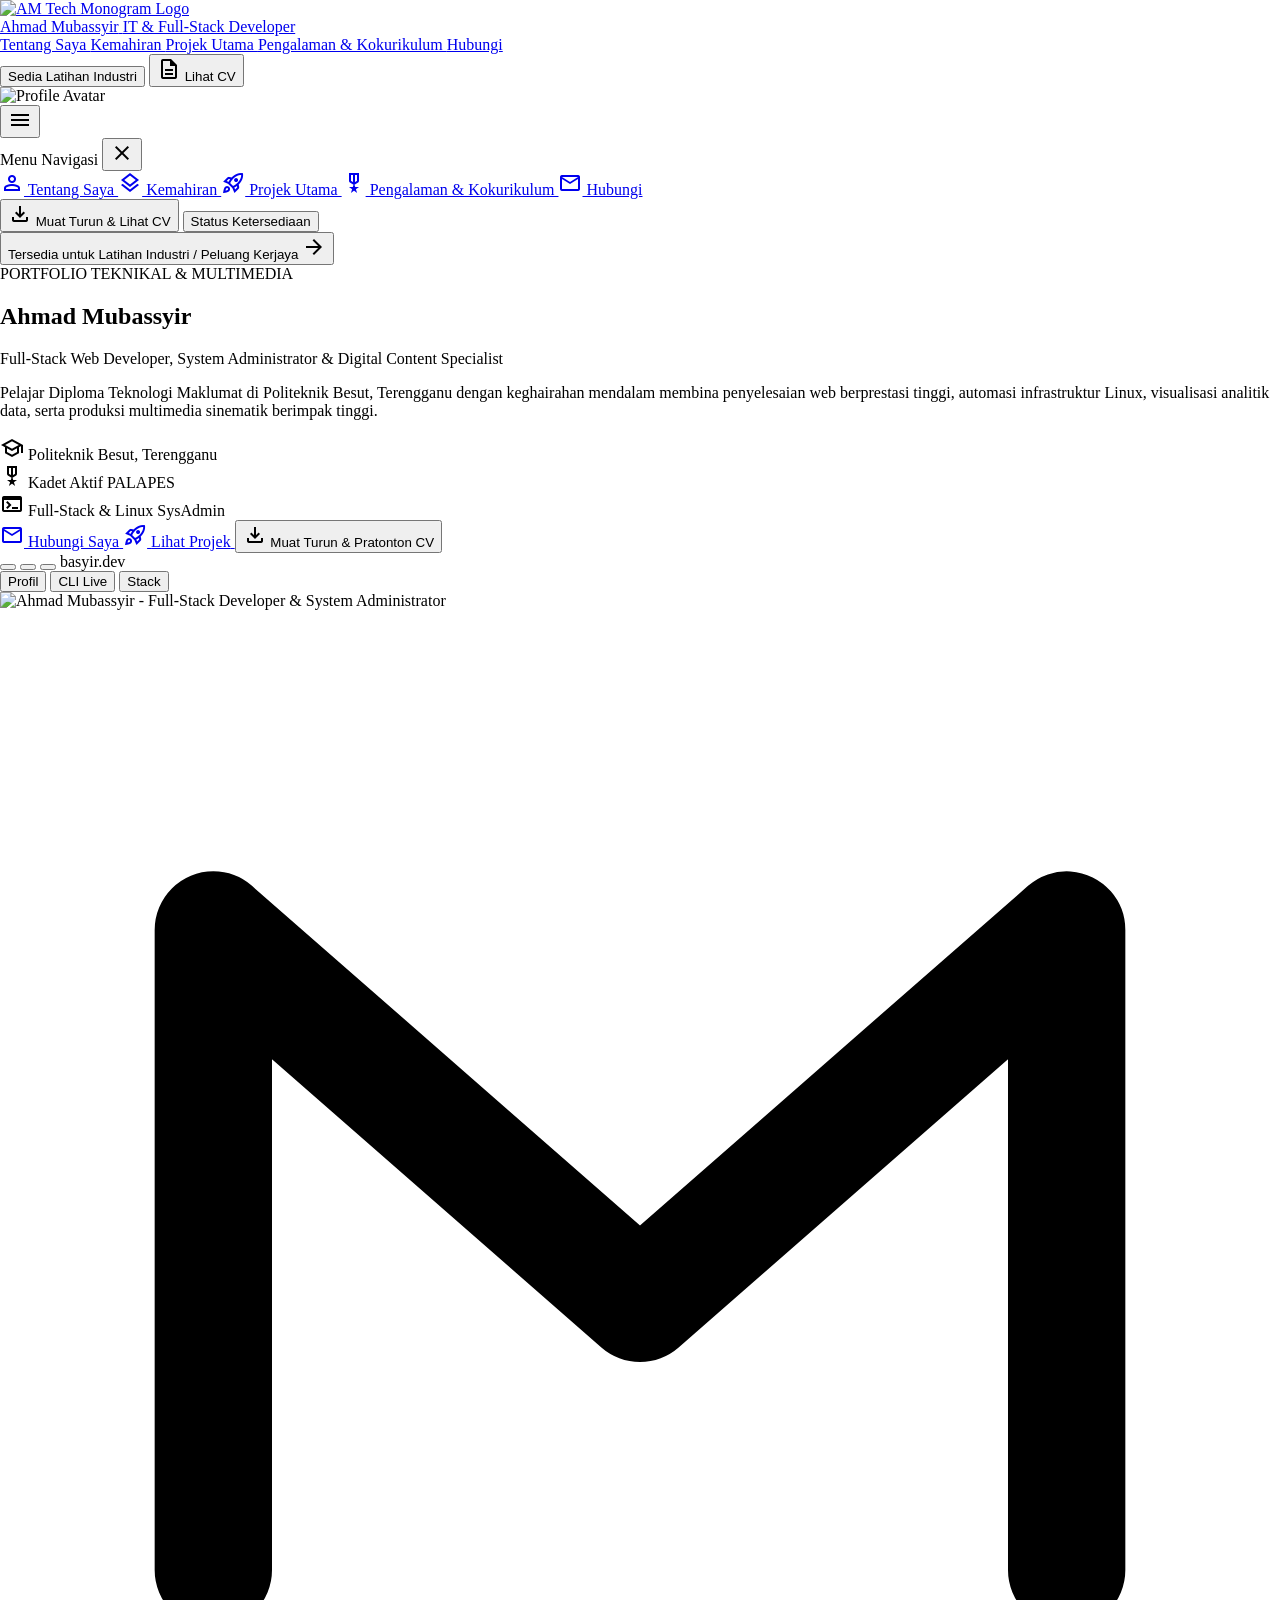
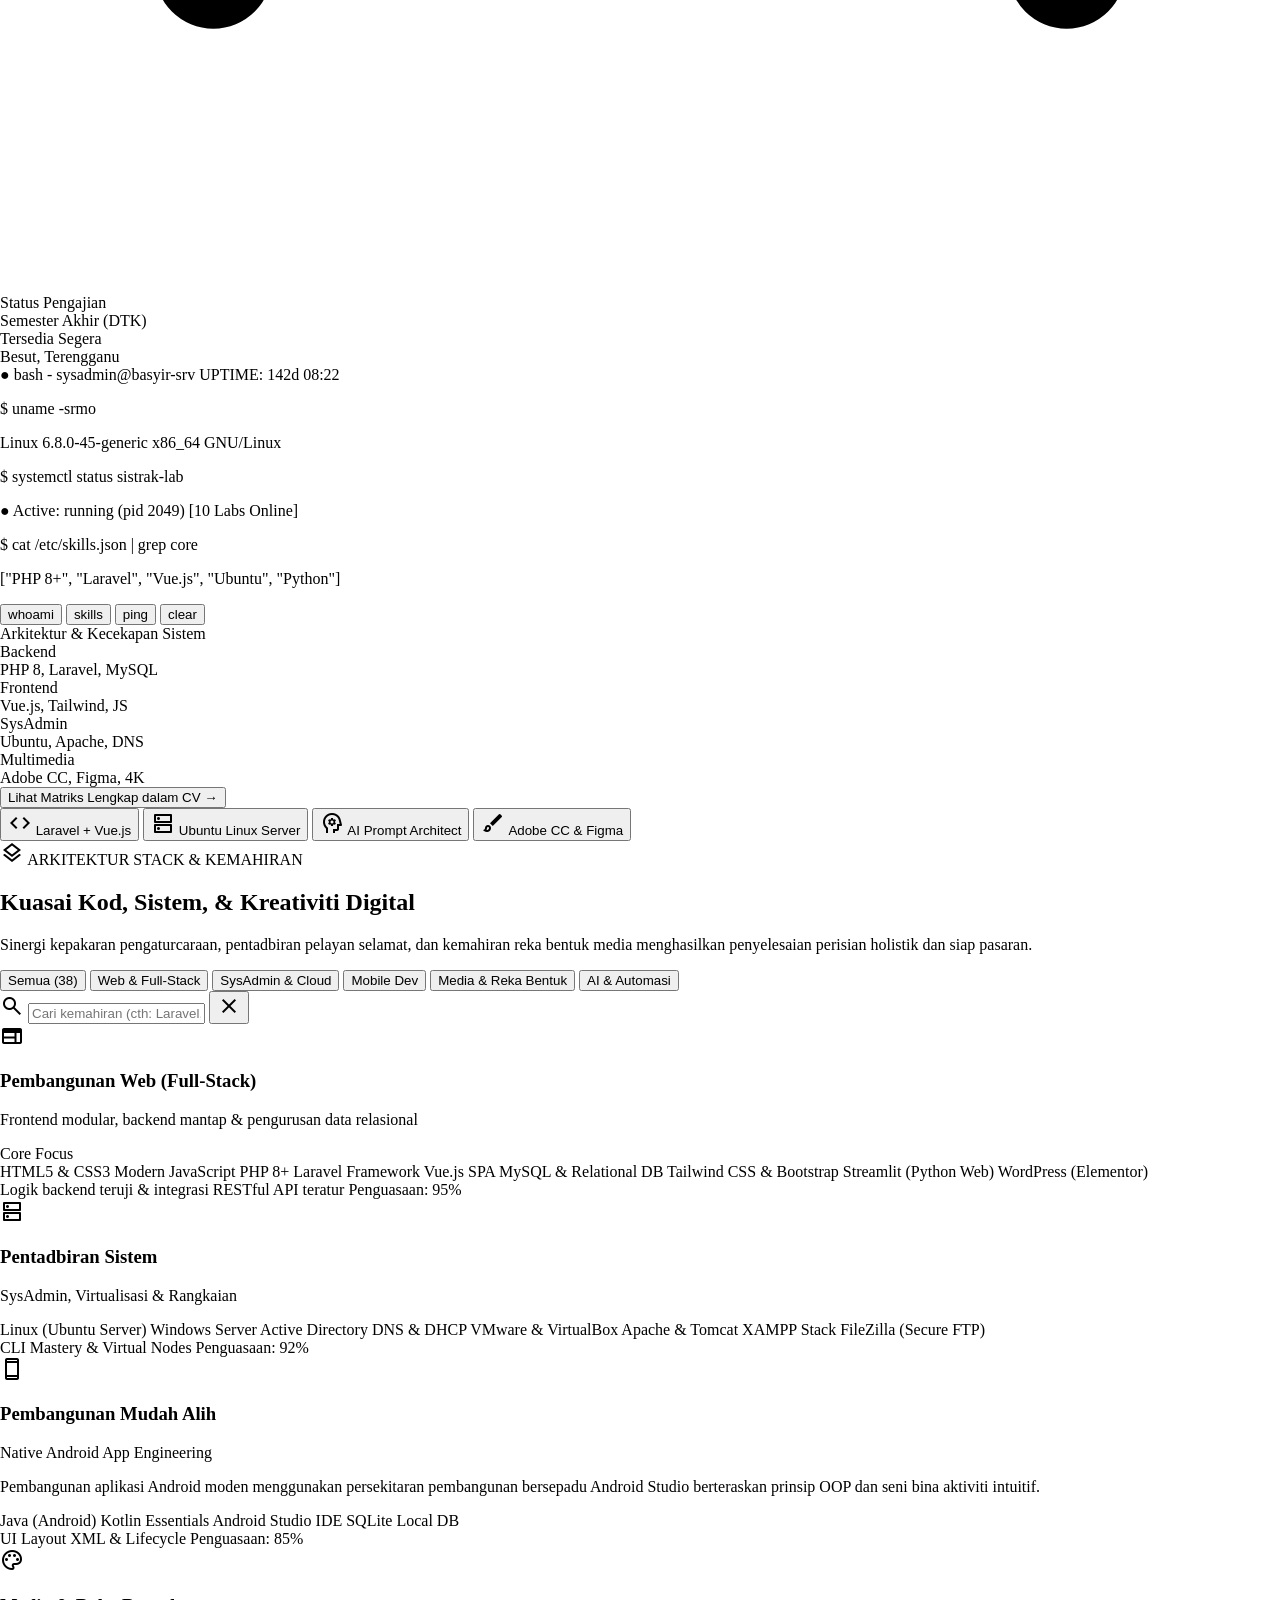
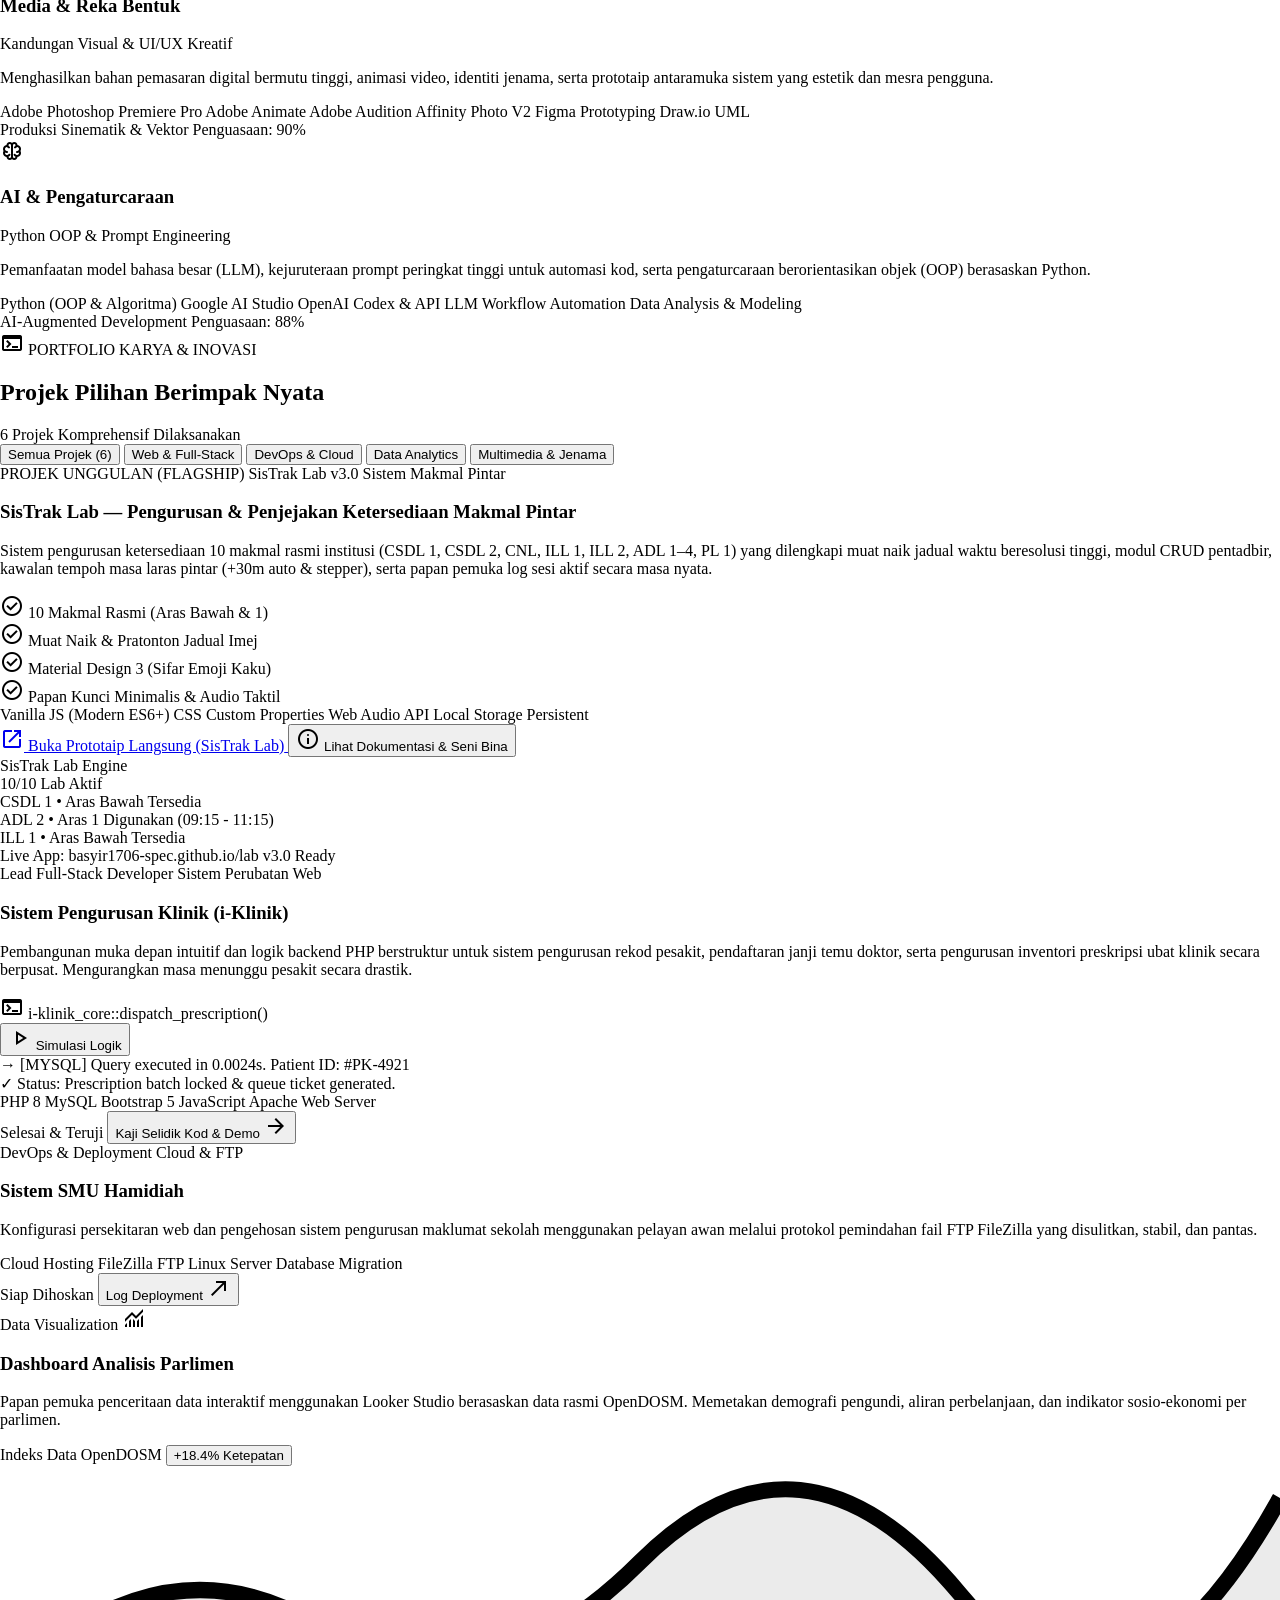
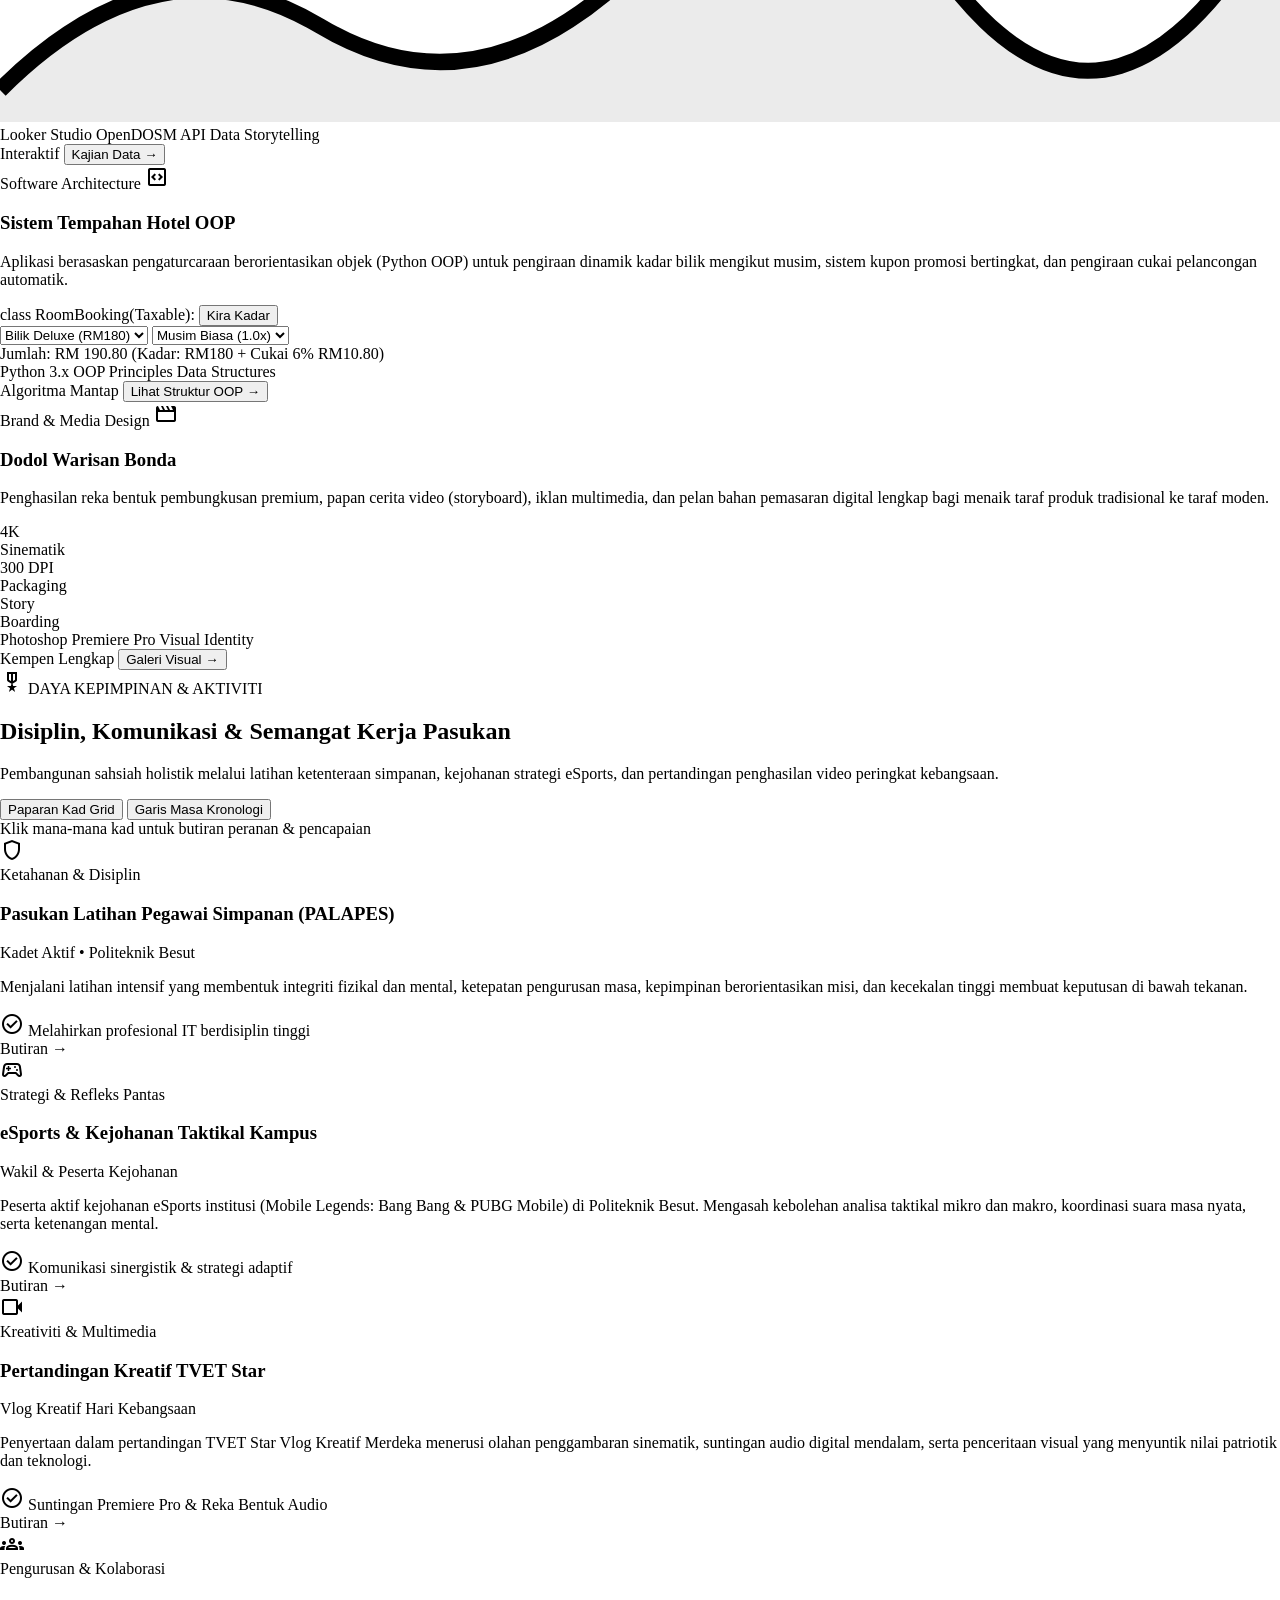
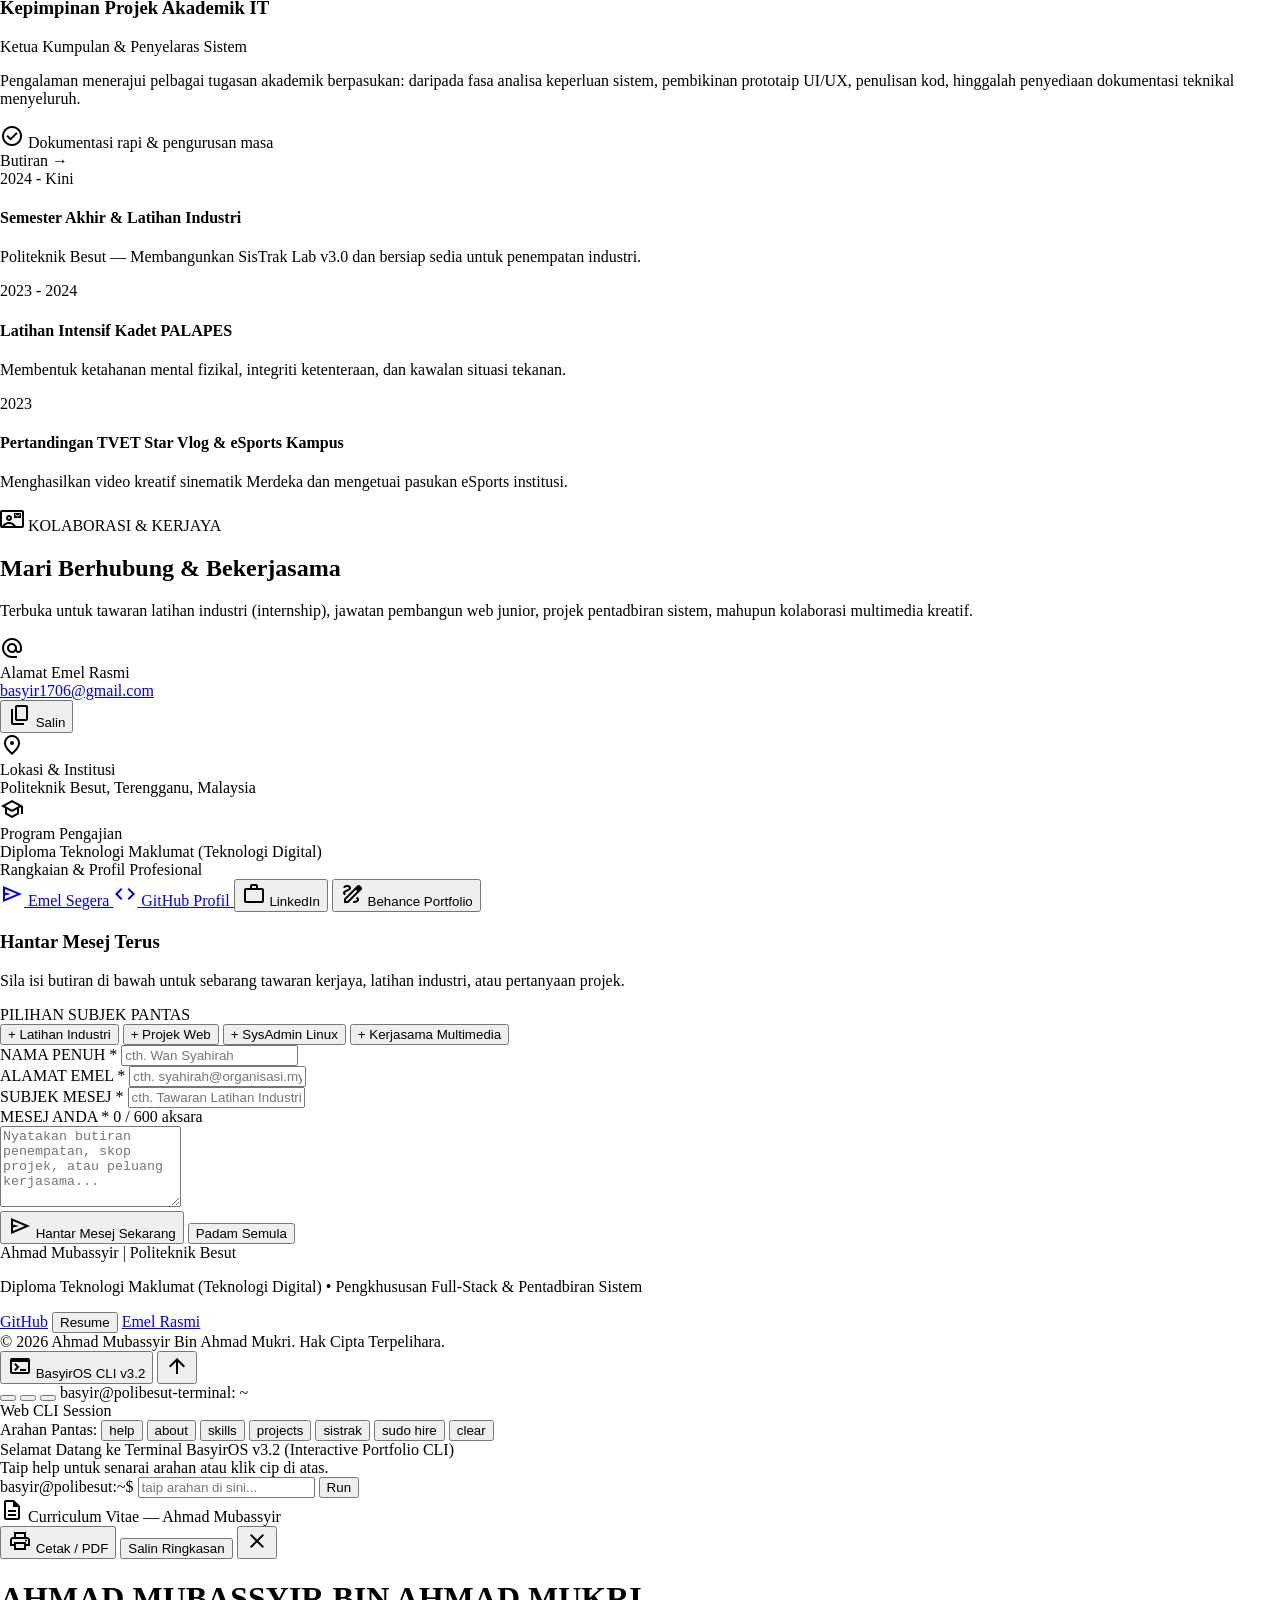
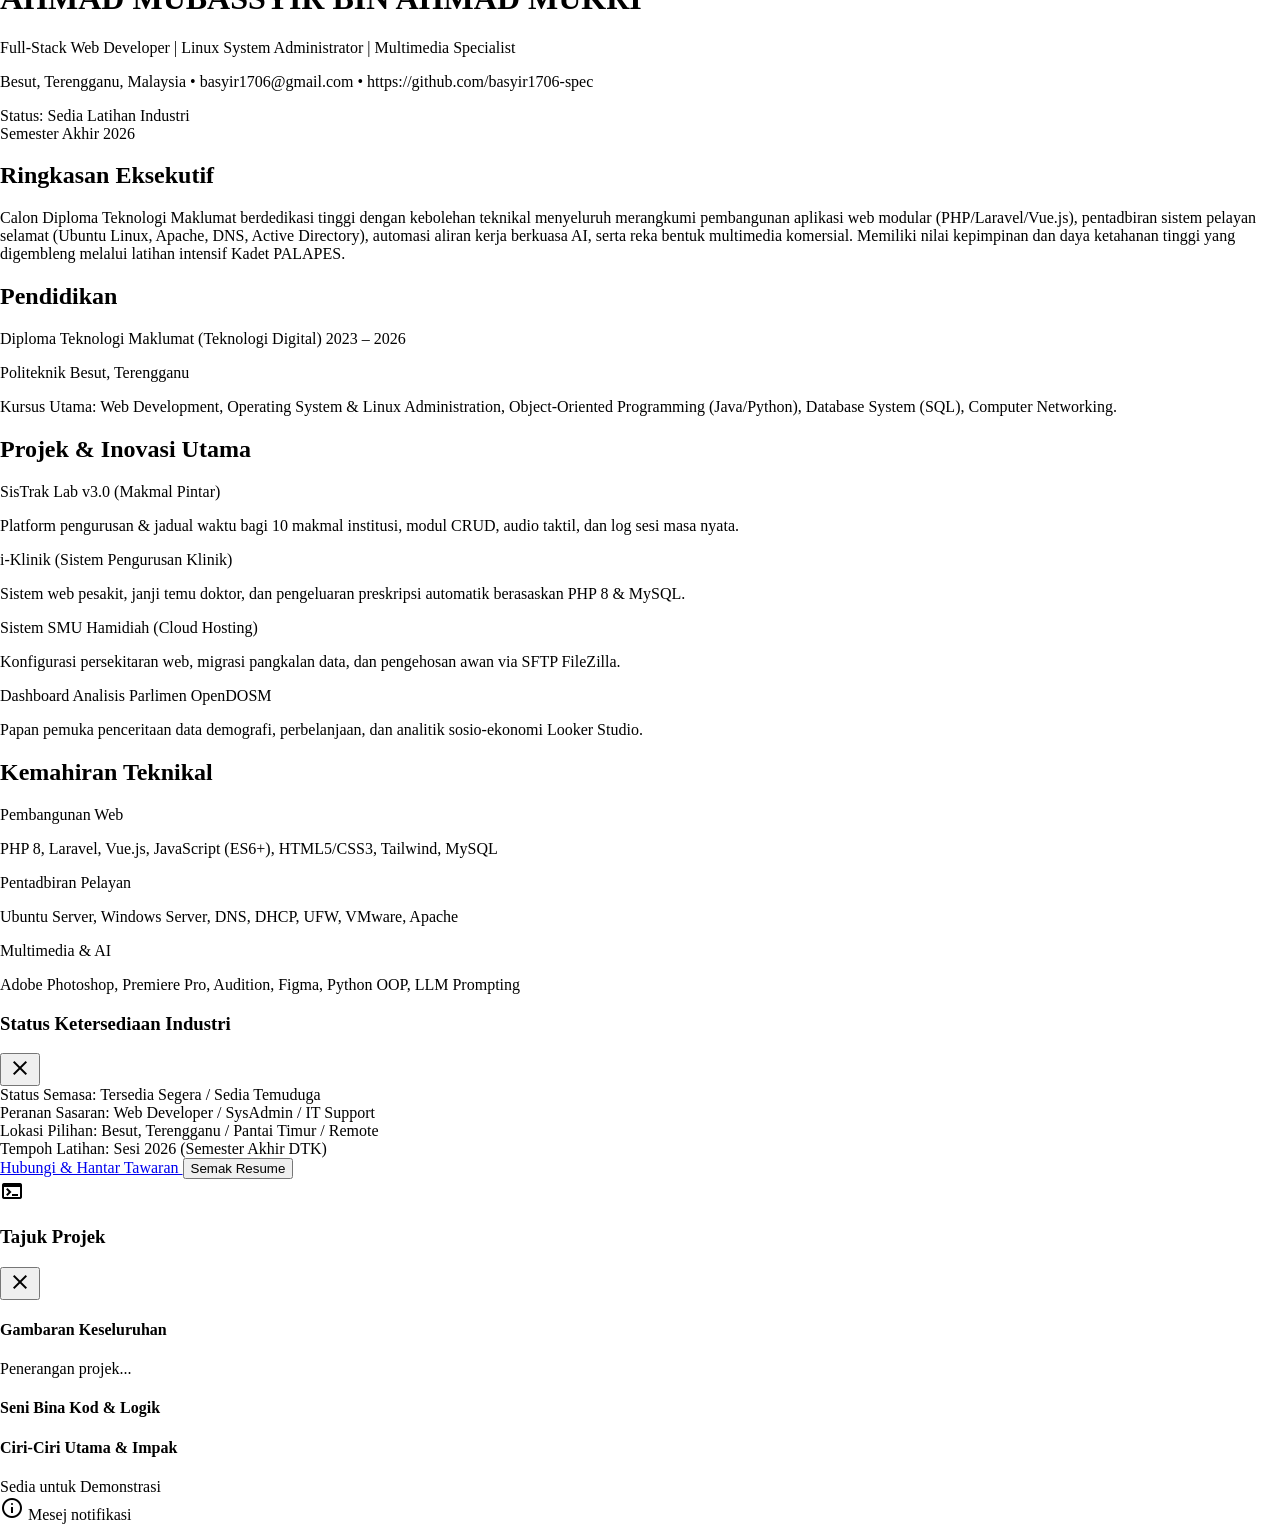
==== commit c2003717: "fix(portfolio): kemaskini pautan prototaip langsung SisTrak Lab ke repositori Pages rasmi" ====
--- a/portfolio.html
+++ b/portfolio.html
@@ -849,7 +849,7 @@
 
               <!-- Action Links -->
               <div class="pt-4 flex flex-wrap items-center gap-3">
-                <a href="index.html" target="_blank" class="inline-flex items-center gap-2 px-5 py-3 rounded-xl bg-primary text-on-primary font-code-badge text-code-badge font-bold hover:bg-primary-fixed hover:shadow-[0_0_20px_rgba(76,215,246,0.4)] transition-all">
+                <a href="https://basyir1706-spec.github.io/lab/" target="_blank" class="inline-flex items-center gap-2 px-5 py-3 rounded-xl bg-primary text-on-primary font-code-badge text-code-badge font-bold hover:bg-primary-fixed hover:shadow-[0_0_20px_rgba(76,215,246,0.4)] transition-all">
                   <span class="material-symbols-outlined text-lg">open_in_new</span>
                   <span>Buka Prototaip Langsung (SisTrak Lab)</span>
                 </a>
@@ -886,7 +886,7 @@
               </div>
 
               <div class="pt-3 border-t border-surface-container-high flex items-center justify-between text-code-badge font-code-badge">
-                <span class="text-on-surface-variant">Fail Tempatan: design-prototype/index.html</span>
+                <span class="text-on-surface-variant">Live App: basyir1706-spec.github.io/lab</span>
                 <span class="text-secondary">v3.0 Ready</span>
               </div>
             </div>
@@ -2147,7 +2147,7 @@
           'Pilihan Tempoh Pantas Segmented Chips (1 Jam, 2 Jam Lalai, 3 Jam, 4 Jam, Lanjut Masa).'
         ],
         actions: `
-          <a href="index.html" target="_blank" class="px-4 py-2 rounded-xl bg-primary text-on-primary font-code-badge text-xs font-bold hover:bg-primary-fixed">
+          <a href="https://basyir1706-spec.github.io/lab/" target="_blank" class="px-4 py-2 rounded-xl bg-primary text-on-primary font-code-badge text-xs font-bold hover:bg-primary-fixed">
             Buka Prototaip Langsung
           </a>
         `
@@ -2436,9 +2436,9 @@
       } else if (c === 'sistrak') {
         append(`
           <div class="text-on-surface-variant text-xs pl-2 space-y-1">
-            <p class="text-primary font-bold">SisTrak Lab v3.0 (Tersedia dalam direktori design-prototype/index.html)</p>
+            <p class="text-primary font-bold">SisTrak Lab v3.0 (Tersedia secara langsung &amp; sumber terbuka)</p>
             <p>Pengurusan 10 makmal rasmi, muat naik fail jadual waktu per lab, sistem pelaras masa pantas, dan audio taktil.</p>
-            <p><a href="index.html" target="_blank" class="text-secondary underline font-bold">Klik sini untuk melancarkan SisTrak Lab langsung →</a></p>
+            <p><a href="https://basyir1706-spec.github.io/lab/" target="_blank" class="text-secondary underline font-bold">Klik sini untuk melancarkan SisTrak Lab langsung →</a></p>
           </div>
         `);
       } else if (c === 'cv' || c === 'resume') {
